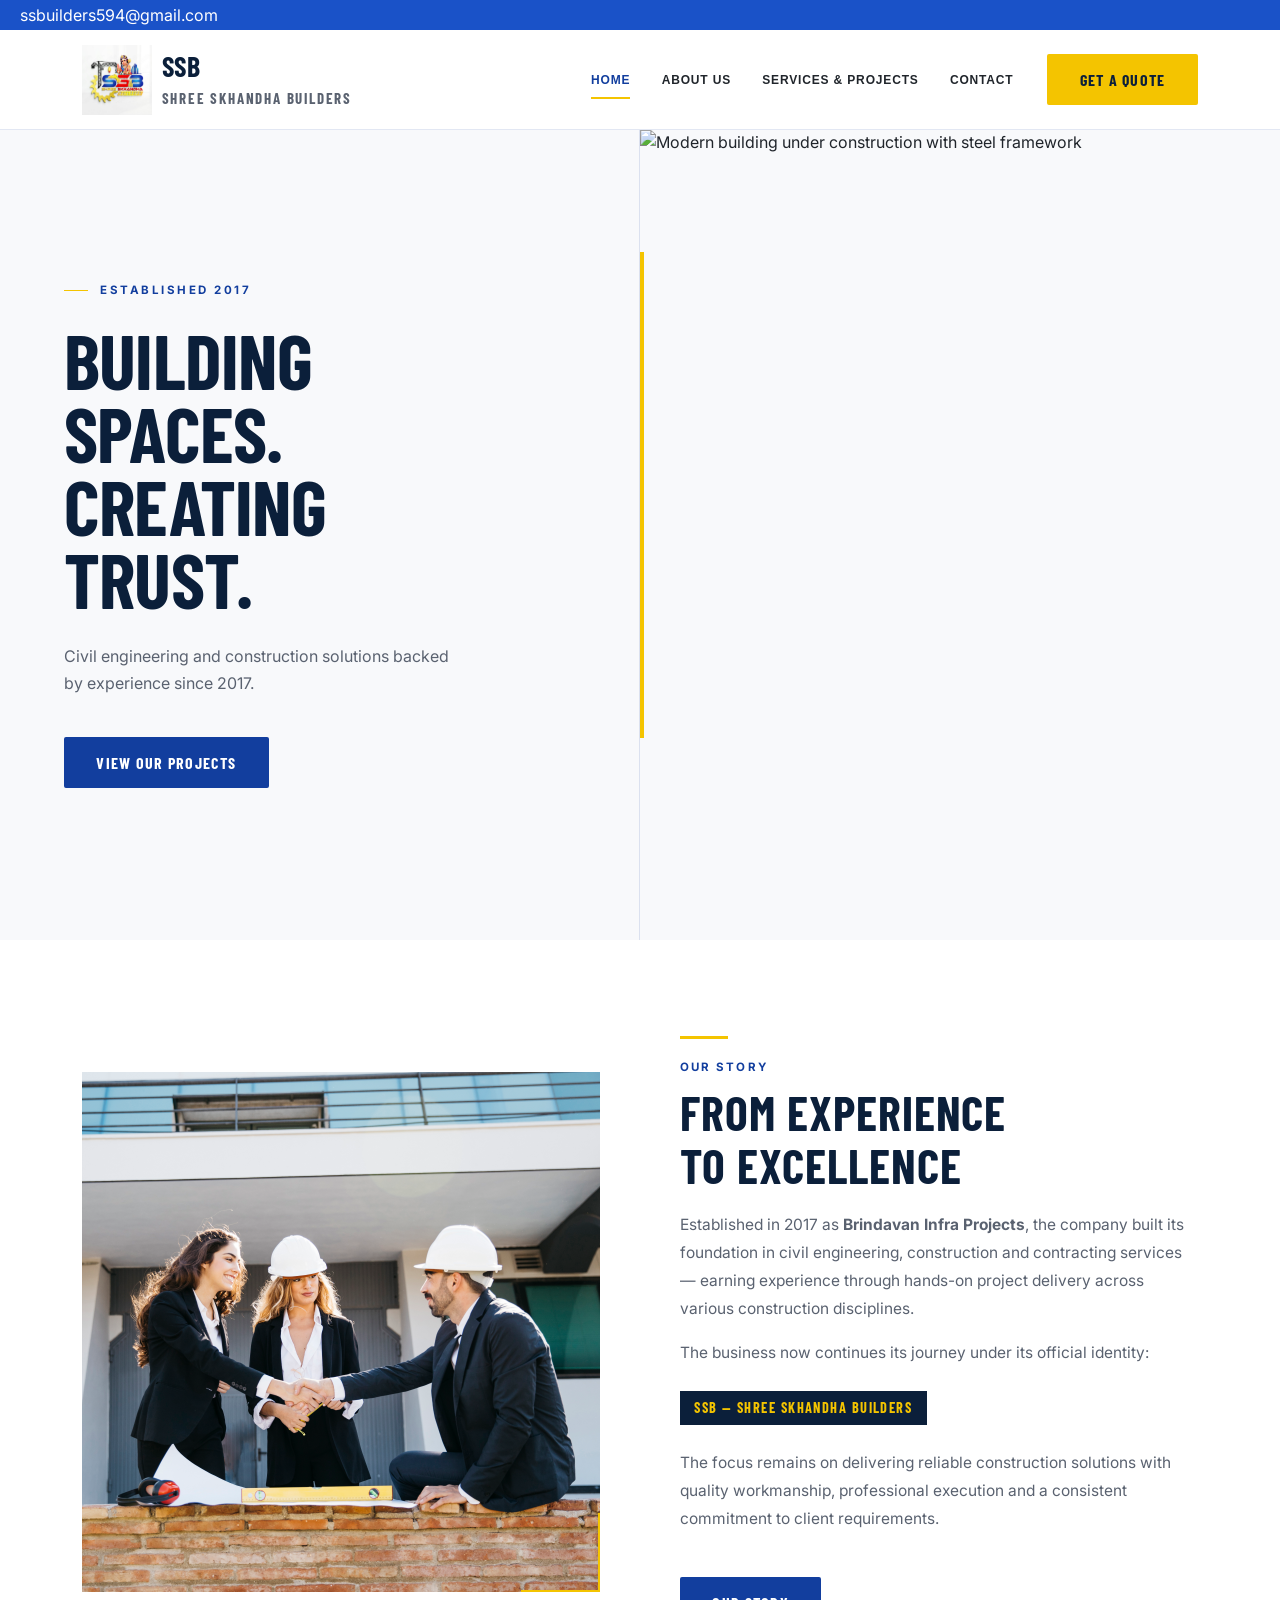
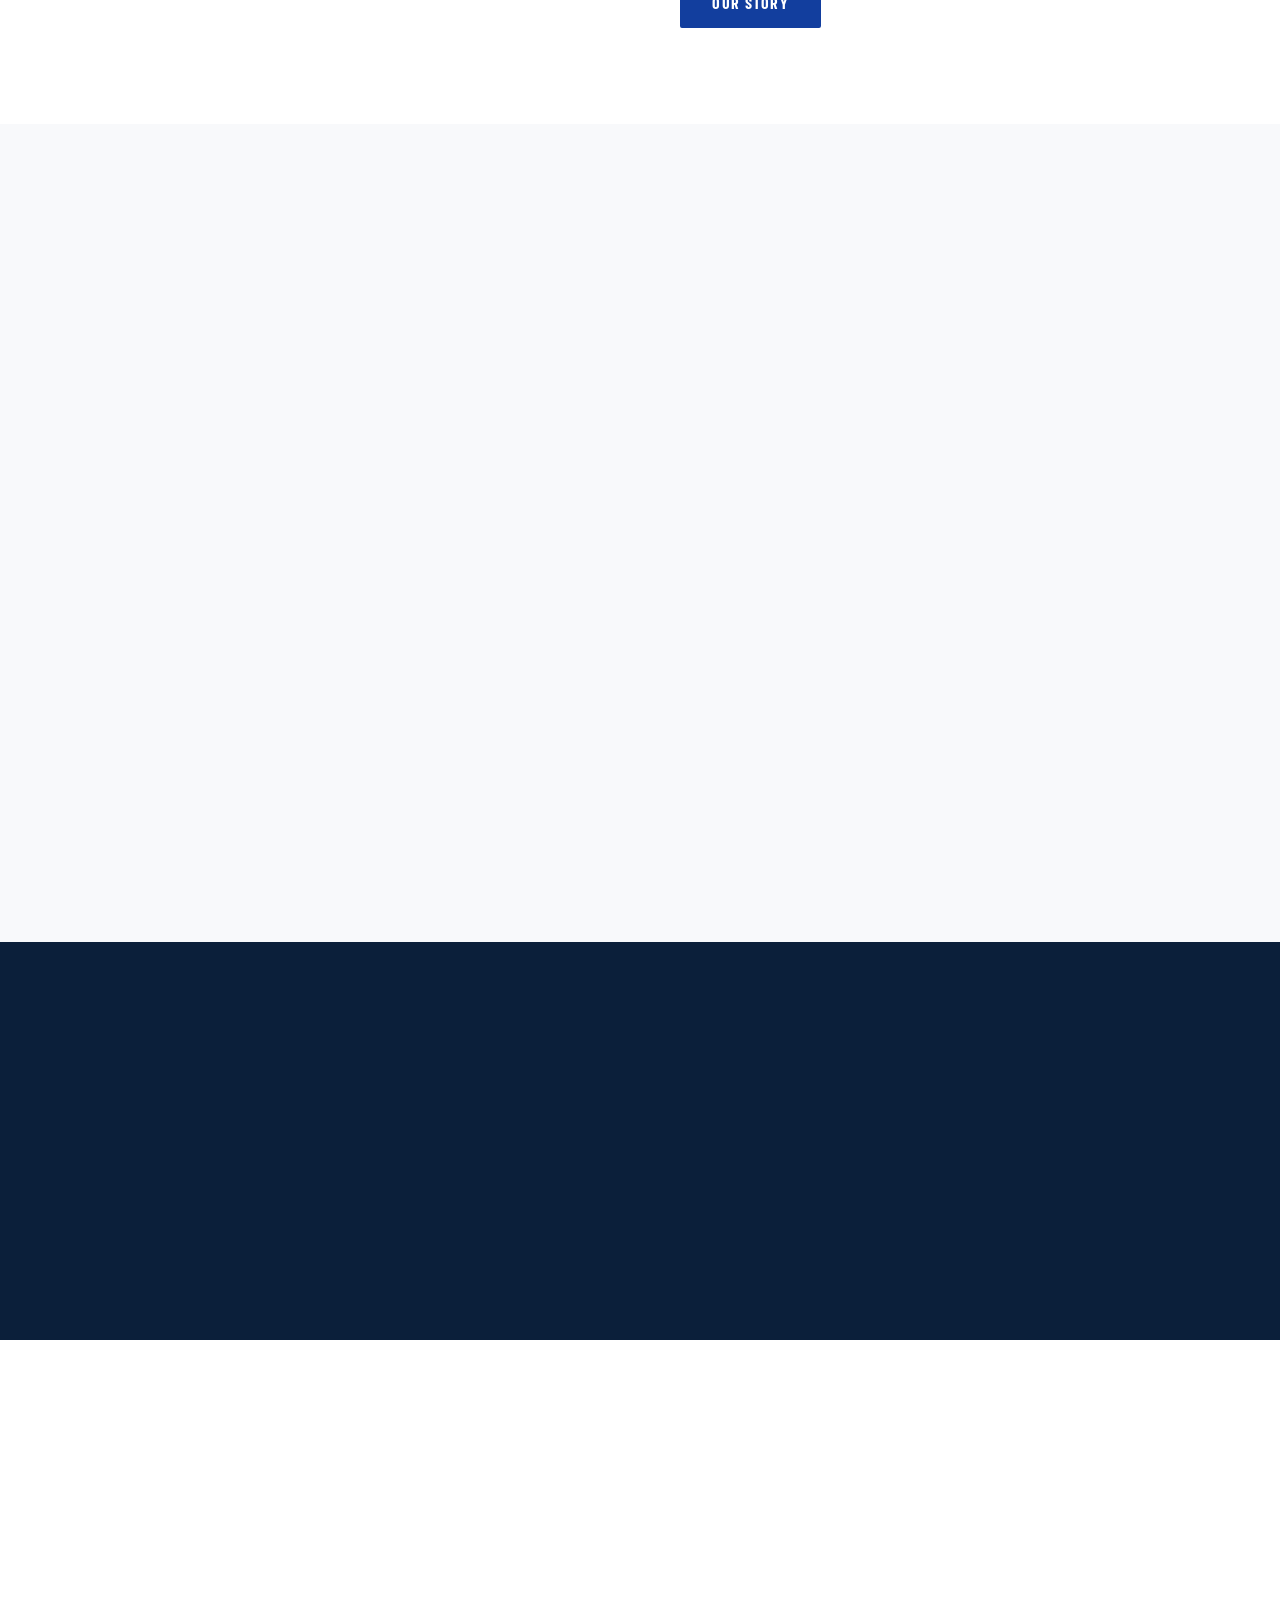
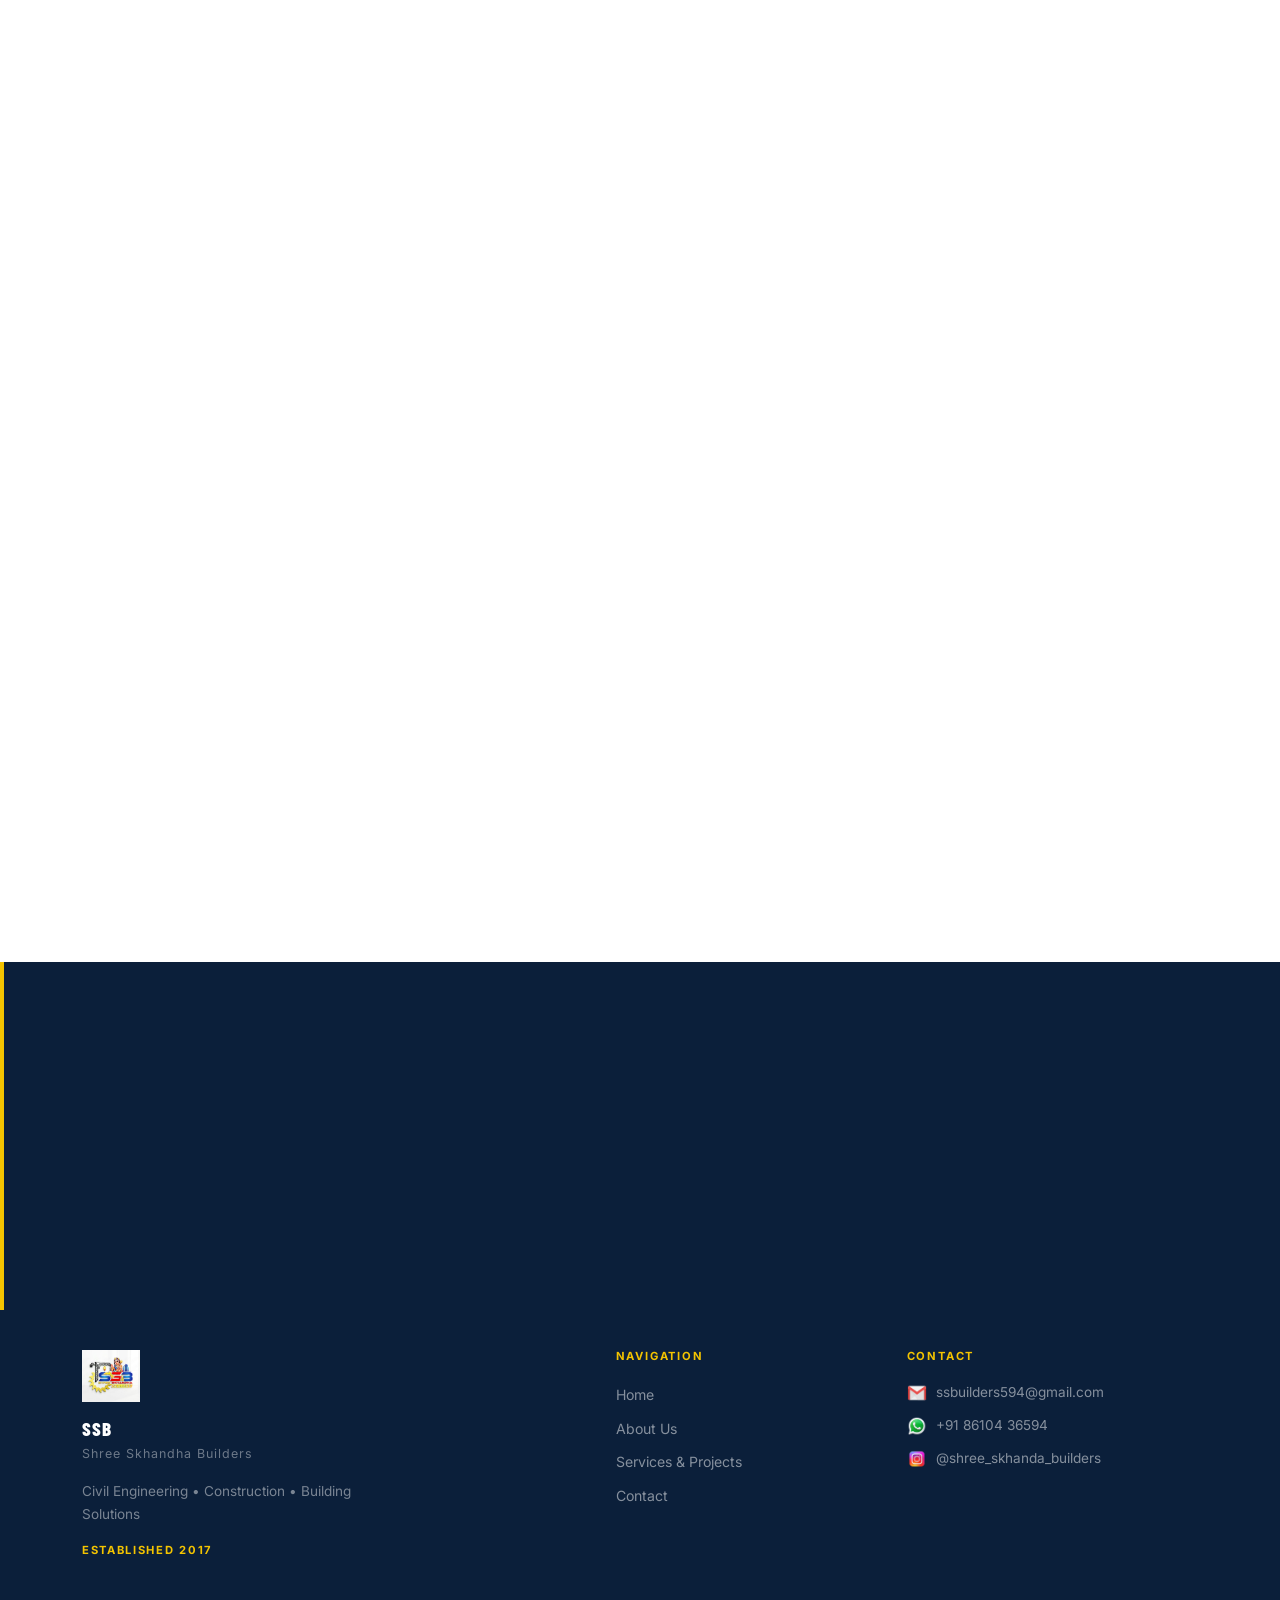
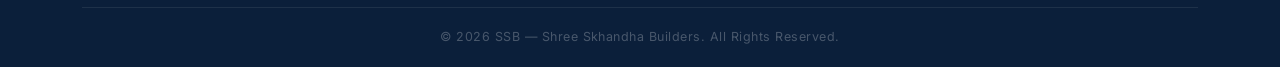
==== index.html @ b3e989b9 "folder structure changed" ====
<!DOCTYPE html>
<html lang="en">
<head>
  <meta charset="UTF-8" />
  <meta name="viewport" content="width=device-width, initial-scale=1.0" />
  <title>SSB — Shree Skhandha Builders | Civil Engineering & Construction</title>
  <meta name="description" content="SSB — Shree Skhandha Builders. Civil engineering and construction solutions backed by experience since 2017. Established as Brindavan Infra Projects." />
  <link rel="shortcut icon" href="./assets/IMAGES/logo.png" type="image/x-icon">
  <!-- Bootstrap 5 -->
  <link href="https://cdn.jsdelivr.net/npm/bootstrap@5.3.3/dist/css/bootstrap.min.css" rel="stylesheet" />
  <!-- Google Fonts -->
  <link rel="preconnect" href="https://fonts.googleapis.com" />
  <link rel="preconnect" href="https://fonts.gstatic.com" crossorigin />
  <link href="https://fonts.googleapis.com/css2?family=Barlow+Condensed:wght@400;600;700;800&family=Inter:wght@400;500;600;700&display=swap" rel="stylesheet" />
  <!-- Custom CSS -->
  <link rel="stylesheet" href="./assets/style.css" />

  <!-- font awasome -->
   <link rel="stylesheet" href="https://cdnjs.cloudflare.com/ajax/libs/font-awesome/7.3.1/css/all.css" integrity="sha512-x9WwyMYBnlXMNQ6kQ/Lyzu1NqIhLQKL5Oq6xByfXuRj7s9CskyCbLv/1IjqzJmXwFXWr0ov6jBV7Qbc0hh9nHg==" crossorigin="anonymous" referrerpolicy="no-referrer">
</head>
<body>

<!-- ═══════════════════════════════════════════
     NAVBAR
═══════════════════════════════════════════ -->
<header  id="header">
      <div class="header-email"><i class="fa-solid fa-envelope"></i> <a href="mailto:ssbuilders594@gmail.com">ssbuilders594@gmail.com</a></div>
      <div class="header-icons"><a href="tel:918610436594"><i class="fa-solid fa-phone"></i></a> <a href="https://www.instagram.com/shree_skhandha_builders/?hl=en"><i class="fa-brands fa-instagram insta"></i></a></div>
</header>

<nav class="ssb-navbar navbar navbar-expand-lg" aria-label="Main navigation">
  <div class="container">

    <a href="index.html" class="navbar-brand">
      <img src="./assets/IMAGES/logo.png" height="70px" width="70px" alt="SSB Shree Skhandha Builders logo" 
            />
      <div class="brand-name">
        <h3>SSB</h3>
        <span>Shree Skhandha Builders</span>
      </div>
    </a> 

    <button class="navbar-toggler" type="button" data-bs-toggle="collapse"
            data-bs-target="#ssbNav" aria-controls="ssbNav"
            aria-expanded="false" aria-label="Toggle navigation">
      <span class="navbar-toggler-icon"></span>
    </button>

    <div class="collapse navbar-collapse" id="ssbNav">
      <ul class="navbar-nav ms-auto align-items-lg-center gap-lg-1 py-3 py-lg-0">
        <li class="nav-item"><a href="./index.html"    class="nav-link active">Home</a></li>
        <li class="nav-item"><a href="./assets/PAGES/about.html"    class="nav-link">About Us</a></li>
        <li class="nav-item"><a href="./assets/PAGES/projects.html" class="nav-link">Services &amp; Projects</a></li>
        <li class="nav-item"><a href="./assets/PAGES/projects.html#enquiry" class="nav-link">Contact</a></li>
        <li class="nav-item ms-lg-3 mt-2 mt-lg-0">
          <a href="https://wa.me/918610436594?text=Hello%20SSB%2C%20I%20would%20like%20to%20get%20a%20quote."
             class="btn-ssb-gold" target="_blank" rel="noopener" aria-label="Get a quote on WhatsApp">
            Get a Quote
          </a>
        </li>
      </ul>
    </div>

  </div>
</nav>

<!-- ═══════════════════════════════════════════
     HERO
═══════════════════════════════════════════ -->
<section class="ssb-hero" aria-label="Hero">

  <div class="hero-left">
    <div class="hero-est" aria-label="Established 2017">Established 2017</div>
    <h1>Building<br />Spaces.<br />Creating<br />Trust.</h1>
    <p>Civil engineering and construction solutions backed by experience since 2017.</p>
    <div class="hero-buttons">
      <a href="./assets/PAGES/projects.html" class="btn-ssb-primary">View Our Projects</a>
    </div>
  </div>

  <div class="hero-right" role="img" aria-label="Construction site — completed building project">
    <img src="https://images.unsplash.com/photo-1503387762-592deb58ef4e?w=1400&q=85"
         alt="Modern building under construction with steel framework" />
  </div>

</section>

<!-- ═══════════════════════════════════════════
     COMPANY INTRO
═══════════════════════════════════════════ -->
<section class="ssb-intro" aria-labelledby="intro-heading">
  <div class="container">
    <div class="intro-grid">

      <div class="intro-img reveal">
        <img src="./assets/IMAGES/our-story.jpg"
             alt="Construction professionals reviewing building plans at a site" loading="lazy" />
      </div>

      <div class="reveal" style="transition-delay: 0.12s">
        <span class="gold-rule"></span>
        <span class="section-label">Our Story</span>
        <h2 class="section-heading" id="intro-heading">From Experience<br />to Excellence</h2>
        <p style="margin-top:1.25rem;color:#5A6270;line-height:1.8;font-size:0.97rem;">
          Established in 2017 as <strong>Brindavan Infra Projects</strong>, the company built its foundation
          in civil engineering, construction and contracting services — earning experience through
          hands-on project delivery across various construction disciplines.
        </p>
        <p style="color:#5A6270;line-height:1.8;font-size:0.97rem;">
          The business now continues its journey under its official identity:
        </p>
        <div class="intro-name-badge">SSB — Shree Skhandha Builders</div>
        <p style="color:#5A6270;line-height:1.8;font-size:0.97rem;">
          The focus remains on delivering reliable construction solutions with quality workmanship,
          professional execution and a consistent commitment to client requirements.
        </p>
        <a href="./assets/PAGES/about.html" class="btn-ssb-primary" style="margin-top:1.75rem;">Our Story</a>
      </div>

    </div>
  </div>
</section>

<!-- ═══════════════════════════════════════════
     SERVICES
═══════════════════════════════════════════ -->
<section class="ssb-services" aria-labelledby="services-heading">
  <div class="container">
    <div class="row mb-5 reveal">
      <div class="col-lg-6">
        <span class="gold-rule"></span>
        <span class="section-label">What We Do</span>
        <h2 class="section-heading" id="services-heading">Our Services</h2>
      </div>
      <div class="col-lg-6 d-flex align-items-end">
        <p style="color:#5A6270;font-size:0.93rem;line-height:1.75;margin-bottom:0;">
          SSB delivers construction services across civil, residential and building sectors —
          with professional execution at every stage.
        </p>
      </div>
    </div>

    <div class="services-grid reveal" style="transition-delay:0.1s">

      <div class="service-item">
        <span class="service-num" aria-hidden="true">01</span>
        <span class="service-icon" aria-hidden="true">⚙️</span>
        <h3>Civil Engineering</h3>
        <p>Structural and civil engineering work executed with precision, from foundations to full-scale civil infrastructure.</p>
      </div>

      <div class="service-item">
        <span class="service-num" aria-hidden="true">02</span>
        <span class="service-icon" aria-hidden="true">🏠</span>
        <h3>Residential Construction</h3>
        <p>Building quality homes with careful attention to design requirements, materials and construction standards.</p>
      </div>

      <div class="service-item">
        <span class="service-num" aria-hidden="true">03</span>
        <span class="service-icon" aria-hidden="true">🏗️</span>
        <h3>Building Construction</h3>
        <p>End-to-end construction of commercial and multi-purpose buildings, managed professionally from planning to completion.</p>
      </div>

      <div class="service-item">
        <span class="service-num" aria-hidden="true">04</span>
        <span class="service-icon" aria-hidden="true">📐</span>
        <h3>Construction &amp; Contracting</h3>
        <p>Contracting services for projects of varying scope — bringing professional site management and quality workmanship.</p>
      </div>

    </div>

    <div class="text-center mt-5 reveal" style="transition-delay:0.2s">
      <a href="./assets/PAGES/projects.html" class="btn-ssb-primary">Explore All Services</a>
    </div>
  </div>
</section>

<!-- ═══════════════════════════════════════════
     WHY SSB
═══════════════════════════════════════════ -->
<section class="ssb-why" aria-labelledby="why-heading">
  <div class="container">
    <div class="row  reveal">
      <div class="col">
        <h2 class="section-heading" id="why-heading" style="color:#fff;">Why Choose SSB</h2>
      </div>
    </div>
    <div class="why-grid reveal" style="transition-delay:0.1s">

      <div class="why-item">
        <h3>Experience</h3>
        <div class="why-icon" aria-hidden="true"></div>
        <p>Established in 2017 with practical experience accumulated through civil engineering and construction projects.</p>
      </div>

      <div class="why-item">
        <h3>Quality</h3>
        <div class="why-icon" aria-hidden="true"></div>
        <p>A consistent focus on quality workmanship and construction standards across every project undertaken.</p>
      </div>

      <div class="why-item">
        <h3>Reliability</h3>
        <div class="why-icon" aria-hidden="true"></div>
        <p>Professional approach to project execution — organised, accountable and committed to delivery.</p>
      </div>

      <div class="why-item">
        <h3>Commitment</h3>
        <div class="why-icon" aria-hidden="true"></div>
        <p>Understanding client requirements and working to meet them — at every stage of the project.</p>
      </div>

    </div>
  </div>
</section>

<!-- ═══════════════════════════════════════════
     FEATURED PROJECTS
═══════════════════════════════════════════ -->
<section class="ssb-projects-home" aria-labelledby="projects-heading">
  <div class="container">
    <div class="d-flex justify-content-between align-items-end mb-5 reveal">
      <div>
        <span class="gold-rule"></span>
        <span class="section-label">Selected Work</span>
        <h2 class="section-heading" id="projects-heading">Our Work</h2>
      </div>
      <a href="./assets/PAGES/projects.html" class="btn-ssb-outline d-none d-md-inline-block">View All Projects</a>
    </div>

    <div class="projects-asymm reveal" style="transition-delay:0.1s">
      <!-- Large image -->
      <div class="proj-img tall">
        <img src="https://images.unsplash.com/photo-1504307651254-35680f356dfd?w=900&q=80"
             alt="Completed residential construction project" loading="lazy" />
        <span class="proj-label">Residential Construction</span>
      </div>
      <!-- Two smaller -->
      <div class="proj-img">
        <img src="./assets/IMAGES/construction/construction1.png"
             alt="Civil engineering work at construction site" loading="lazy" />
        <span class="proj-label">Civil Engineering</span>
      </div>
      <div class="proj-img">
        <img src="https://images.unsplash.com/photo-1531834685032-c34bf0d84c77?w=700&q=80"
             alt="Building construction with scaffolding" loading="lazy" />
        <span class="proj-label">Building Construction</span>
      </div>
    </div>

    <!-- Second row -->
    <div class="projects-asymm mt-2 reveal" style="transition-delay:0.2s;grid-template-columns:1fr 2fr;">
      <div class="proj-img">
        <img src="./assets/IMAGES/construction/construction2.png"
             alt="Construction contracting work in progress" loading="lazy" />
        <span class="proj-label">Construction Work</span>
      </div>
      <div class="proj-img">
        <img src="./assets/IMAGES/construction/output/cop2.png"
             alt="Completed building project exterior" loading="lazy" />
        <span class="proj-label">Completed Project</span>
      </div>
    </div>

    <div class="text-center mt-4 d-md-none reveal">
      <a href="./assets/PAGES/projects.html" class="btn-ssb-outline">View All Projects</a>
    </div>
  </div>
</section>

<!-- ═══════════════════════════════════════════
     CTA
═══════════════════════════════════════════ -->
<section class="ssb-cta" aria-labelledby="cta-heading">
  <div class="container reveal">
    <div class="row">
      <div class="col-lg-8">
        <h2 id="cta-heading">Ready to Build Your<br />Next Project?</h2>
        <p>Let's discuss your construction requirements.</p>
        <a href="https://wa.me/918610436594?text=Hello%20SSB%2C%20I%20would%20like%20to%20start%20a%20conversation%20about%20my%20project."
           class="btn-ssb-gold" target="_blank" rel="noopener">
          Start a Conversation
        </a>
      </div>
    </div>
  </div>
</section>

<!-- ═══════════════════════════════════════════
     FOOTER
═══════════════════════════════════════════ -->
<footer class="ssb-footer" role="contentinfo">
  <div class="container">
    <div class="footer-grid">

      <div class="footer-brand">
        <img src="assets/IMAGES/logo.png" alt="SSB logo" class="footer-logo"
             onerror="this.style.display='none'" />
        <div class="footer-title">SSB</div>
        <div class="footer-sub">Shree Skhandha Builders</div>
        <p>Civil Engineering &bull; Construction &bull; Building Solutions</p>
        <span class="footer-est">Established 2017</span>
      </div>

      <div class="footer-col">
        <h5>Navigation</h5>
        <ul>
          <li><a href="./index.html">Home</a></li>
          <li><a href="./assets/PAGES/about.html">About Us</a></li>
          <li><a href="./assets/PAGES/projects.html">Services &amp; Projects</a></li>
          <li><a href="./assets/PAGES/projects.html#enquiry">Contact</a></li>
        </ul>
      </div>

      <div class="footer-col">
        <h5>Contact</h5>
        <div class="footer-contact-item">
          <span class="fc-icon"><img src="./assets/IMAGES/mail.png" height="20px" alt=""></span>
          <a href="mailto:ssbuilders594@gmail.com">ssbuilders594@gmail.com</a>
        </div>
        <div class="footer-contact-item">
          <span class="fc-icon"><img src="./assets/IMAGES/whatsapp.png" height="20px" alt=""></span>
          <a href="https://wa.me/918610436594" target="_blank" rel="noopener">+91 86104 36594</a>
        </div>
        <div class="footer-contact-item">
          <span class="fc-icon"><img src="./assets/IMAGES/insta-icon.png" height="20px" alt=""></span>
          <a href="https://www.instagram.com/shree_skhanda_builders" target="_blank" rel="noopener">@shree_skhanda_builders</a>
        </div>
      </div>

    </div>
  </div>
  <div class="footer-bottom">
    <div class="container">
      &copy; 2026 SSB — Shree Skhandha Builders. All Rights Reserved.
    </div>
  </div>
</footer>

<!-- Bootstrap JS -->
<script src="https://cdn.jsdelivr.net/npm/bootstrap@5.3.3/dist/js/bootstrap.bundle.min.js"></script>
<script src="./assets/script.js"></script>
</body>
</html>
---- assets/style.css ----
/* ====================================================
   SSB — SHREE SKHANDHA BUILDERS
   style.css
   Palette:
     --navy   : #0B1F3A
     --blue   : #123E9E
     --gold   : #F4C400
     --red    : #E21B23
     --warm   : #F8F9FB
     --text   : #20252B
==================================================== */

/* ── RESET ── */
*, *::before, *::after { box-sizing: border-box; margin: 0; padding: 0; }

:root {
  --navy:       #0B1F3A;
  --navy-light: #142845;
  --blue:       #123E9E;
  --blue-light: #1A52C8;
  --gold:       #F4C400;
  --gold-dark:  #C9A200;
  --red:        #E21B23;
  --warm:       #F8F9FB;
  --white:      #FFFFFF;
  --text:       #20252B;
  --text-muted: #5A6270;
  --border:     rgba(18,62,158,0.12);
  --trans:      0.3s ease;
}

html { scroll-behavior: smooth; font-size: 16px; }

body {
  font-family: 'Inter', sans-serif;
  color: var(--text);
  background: var(--white);
  -webkit-font-smoothing: antialiased;
  overflow-x: hidden;
}

img { display: block; max-width: 100%; }
a   { text-decoration: none; color: inherit; }

/* ── TYPE ── */
h1, h2, h3, h4, h5 {
  font-family: 'Barlow Condensed', sans-serif;
  font-weight: 700;
  line-height: 1.1;
  color: var(--navy);
}

#header{
  height: 30px;
  background-color: var(--blue-light);
  color: white;
  display: flex;
  padding: 5px 20px;
  align-items: center;
  justify-content: space-between;
}
.insta{
  font-size: large;
}

.header-icons{
  width: 50px;
  display: flex;
  justify-content: space-between;
  align-items: center;
}


.display-heading {
  font-size: clamp(2.6rem, 6vw, 5rem);
  text-transform: uppercase;
  letter-spacing: 0.01em;
  line-height: 1.0;
}

.section-heading {
  font-size: clamp(1.9rem, 4vw, 3rem);
  text-transform: uppercase;
  letter-spacing: 0.02em;
}

.gold-rule {
  display: block;
  width: 48px;
  height: 3px;
  background: var(--gold);
  margin-bottom: 1.25rem;
}

.section-label {
  font-family: 'Inter', sans-serif;
  font-size: 0.72rem;
  font-weight: 700;
  letter-spacing: 0.18em;
  color: var(--blue);
  text-transform: uppercase;
  display: block;
  margin-bottom: 0.6rem;
}

/* ── BUTTONS ── */
.btn-ssb-primary {
  background: var(--blue);
  color: var(--white);
  border: 2px solid var(--blue);
  padding: 0.72rem 1.9rem;
  font-family: 'Barlow Condensed', sans-serif;
  font-weight: 700;
  font-size: 1rem;
  letter-spacing: 0.08em;
  text-transform: uppercase;
  border-radius: 2px;
  transition: background var(--trans), color var(--trans);
  display: inline-block;
  cursor: pointer;
}
.btn-ssb-primary:hover { background: var(--blue-light); border-color: var(--blue-light); color: var(--white); }

.btn-ssb-outline {
  background: transparent;
  color: var(--navy);
  border: 2px solid var(--navy);
  padding: 0.72rem 1.9rem;
  font-family: 'Barlow Condensed', sans-serif;
  font-weight: 700;
  font-size: 1rem;
  letter-spacing: 0.08em;
  text-transform: uppercase;
  border-radius: 2px;
  transition: background var(--trans), color var(--trans);
  display: inline-block;
  cursor: pointer;
}
.btn-ssb-outline:hover { background: var(--navy); color: var(--white); }

.btn-ssb-gold {
  background: var(--gold);
  color: var(--navy);
  border: 2px solid var(--gold);
  padding: 0.72rem 1.9rem;
  font-family: 'Barlow Condensed', sans-serif;
  font-weight: 700;
  font-size: 1rem;
  letter-spacing: 0.08em;
  text-transform: uppercase;
  border-radius: 2px;
  transition: background var(--trans);
  display: inline-block;
  cursor: pointer;
}
.btn-ssb-gold:hover { background: var(--gold-dark); border-color: var(--gold-dark); color: var(--navy); }

.btn-ssb-light {
  background: transparent;
  color: var(--white);
  border: 2px solid rgba(255,255,255,0.6);
  padding: 0.72rem 1.9rem;
  font-family: 'Barlow Condensed', sans-serif;
  font-weight: 700;
  font-size: 1rem;
  letter-spacing: 0.08em;
  text-transform: uppercase;
  border-radius: 2px;
  transition: background var(--trans), color var(--trans), border-color var(--trans);
  display: inline-block;
  cursor: pointer;
}
.btn-ssb-light:hover { background: var(--white); color: var(--navy); border-color: var(--white); }

/* ── NAVBAR ── */
.ssb-navbar {
  background: var(--white);
  border-bottom: 1px solid var(--border);
  padding: 0;
  position: sticky;
  top: 0;
  z-index: 1000;
  transition: box-shadow var(--trans);
  height: 100px;
}
.ssb-navbar.scrolled { box-shadow: 0 2px 20px rgba(11,31,58,0.1); }

.ssb-navbar .navbar-brand {
  display: flex;
  align-items: center;
  gap: 0.6rem;
  padding: 0.6rem 0;
}
.ssb-navbar .brand-logo {
  height: 48px;
  width: auto;
  object-fit: contain;
}
.ssb-navbar .brand-name {
  font-family: 'Barlow Condensed', sans-serif;
  font-size: 1.05rem;
  font-weight: 800;
  color: var(--navy);
  text-transform: uppercase;
  letter-spacing: 0.04em;
  line-height: 1.15;
}
.ssb-navbar .brand-name span {
  display: block;
  font-size: 15px;
  font-weight: 700;
  letter-spacing: 0.12em;
  color: var(--text-muted);
}

.ssb-navbar .nav-link {
  font-family: Verdana, Geneva, Tahoma, sans-serif;
  font-weight: 600;
  font-size: 0.75rem;
  letter-spacing: 0.07em;
  text-transform: uppercase;
  color: var(--text) !important;
  padding: 0.5rem 0.85rem !important;
  transition: color var(--trans);
  position: relative;
}
.ssb-navbar .nav-link::after {
  content: '';
  position: absolute;
  bottom: -2px;
  left: 0.85rem;
  right: 0.85rem;
  height: 2px;
  background: var(--gold);
  transform: scaleX(0);
  transition: transform var(--trans);
  transform-origin: left;
}
.ssb-navbar .nav-link:hover { color: var(--blue) !important; }
.ssb-navbar .nav-link:hover::after,
.ssb-navbar .nav-link.active::after { transform: scaleX(1); }
.ssb-navbar .nav-link.active { color: var(--blue) !important; }

.ssb-navbar .navbar-toggler {
  border: 1.5px solid var(--navy);
  border-radius: 2px;
  padding: 0.35rem 0.55rem;
}
.ssb-navbar .navbar-toggler-icon {
  background-image: url("data:image/svg+xml,%3csvg xmlns='http://www.w3.org/2000/svg' viewBox='0 0 30 30'%3e%3cpath stroke='%230B1F3A' stroke-linecap='round' stroke-miterlimit='10' stroke-width='2' d='M4 7h22M4 15h22M4 23h22'/%3e%3c/svg%3e");
}

/* ── HERO ── */
.ssb-hero {
  min-height: 90vh;
  display: grid;
  grid-template-columns: 1fr 1fr;
  background: var(--warm);
  overflow: hidden;
}

.hero-left {
  display: flex;
  flex-direction: column;
  justify-content: center;
  padding: 5rem 4rem 5rem 5vw;
  position: relative;
}

/* Architectural grid lines behind text */
.hero-left::before {
  content: '';
  position: absolute;
  top: 0; right: 0;
  width: 1px;
  height: 100%;
  background: var(--border);
}

.hero-est {
  font-family: 'Inter', sans-serif;
  font-size: 0.72rem;
  font-weight: 700;
  letter-spacing: 0.22em;
  color: var(--blue);
  text-transform: uppercase;
  margin-bottom: 1.5rem;
  display: flex;
  align-items: center;
  gap: 0.75rem;
}
.hero-est::before {
  content: '';
  display: block;
  width: 24px;
  height: 1px;
  background: var(--gold);
}

.hero-left h1 {
  font-size: clamp(3rem, 6vw, 5.5rem);
  text-transform: uppercase;
  letter-spacing: -0.01em;
  line-height: 0.95;
  margin-bottom: 1.75rem;
  color: var(--navy);
}

.hero-left p {
  font-size: 1rem;
  color: var(--text-muted);
  max-width: 400px;
  line-height: 1.7;
  margin-bottom: 2.5rem;
}

.hero-buttons { display: flex; gap: 0.85rem; flex-wrap: wrap; }

.hero-right {
  position: relative;
  overflow: hidden;
}
.hero-right img {
  width: 100%;
  height: 100%;
  object-fit: cover;
  transition: transform 8s ease;
}
.hero-right:hover img { transform: scale(1.04); }

/* Gold accent bar on hero image */
.hero-right::before {
  content: '';
  position: absolute;
  left: 0;
  top: 15%;
  width: 4px;
  height: 60%;
  background: var(--gold);
  z-index: 2;
}

/* ── INTRO SECTION ── */
.ssb-intro {
  padding: 6rem 0;
  background: var(--white);
}

.intro-grid {
  display: grid;
  grid-template-columns: 1fr 1fr;
  gap: 5rem;
  align-items: center;
}

.intro-img {
  position: relative;
  height: 520px;
  overflow: hidden;
}
.intro-img img {
  width: 100%;
  height: 100%;
  object-fit: cover;
}
/* Gold corner accent */
.intro-img::after {
  content: '';
  position: absolute;
  bottom: -1px;
  right: -1px;
  width: 80px;
  height: 80px;
  border-right: 3px solid var(--gold);
  border-bottom: 3px solid var(--gold);
}

.intro-text h2 { margin-bottom: 1.25rem; }
.intro-text p  {
  color: var(--text-muted);
  line-height: 1.8;
  margin-bottom: 1rem;
  font-size: 0.97rem;
}
.intro-name-badge {
  display: inline-block;
  background: var(--navy);
  color: var(--gold);
  font-family: 'Barlow Condensed', sans-serif;
  font-weight: 700;
  font-size: 0.9rem;
  letter-spacing: 0.1em;
  text-transform: uppercase;
  padding: 0.4rem 0.9rem;
  margin: 0.5rem 0 1.5rem;
}

/* ── SERVICES ── */
.ssb-services {
  padding: 6rem 0;
  background: var(--warm);
}

.services-grid {
  display: grid;
  grid-template-columns: repeat(4, 1fr);
  gap: 0;
  border: 1px solid var(--border);
}

.service-item {
  padding: 2.5rem 2rem;
  border-right: 1px solid var(--border);
  position: relative;
  transition: background var(--trans);
  overflow: hidden;
}
.service-item:last-child { border-right: none; }
.service-item::before {
  content: '';
  position: absolute;
  top: 0; left: 0;
  width: 100%;
  height: 3px;
  background: var(--gold);
  transform: scaleX(0);
  transform-origin: left;
  transition: transform var(--trans);
}
.service-item:hover { background: var(--white); }
.service-item:hover::before { transform: scaleX(1); }

.service-num {
  font-family: 'Barlow Condensed', sans-serif;
  font-size: 3rem;
  font-weight: 800;
  color: var(--blue-light);
  line-height: 1;
  margin-bottom: 1.25rem;
  display: block;
}

.service-icon {
  font-size: 1.6rem;
  margin-bottom: 1rem;
  color: var(--blue);
  display: block;
}

.service-item h3 {
  font-size: 1.1rem;
  text-transform: uppercase;
  letter-spacing: 0.05em;
  color: var(--navy);
  margin-bottom: 0.75rem;
}

.service-item p {
  font-size: 0.88rem;
  color: var(--text-muted);
  line-height: 1.65;
}

/* ── WHY SSB ── */
.ssb-why {
  padding: 2rem 0;
  background: var(--navy);
}

.why-grid {
  display: grid;
  grid-template-columns: repeat(4, 1fr);
  gap: 0;
}

.why-item {
  padding: 2.5rem 2rem;
  border-right: 1px solid rgba(255,255,255,0.08);
}
.why-item:last-child { border-right: none; }

.why-item .why-icon {
  width: 40px;
  height: 2px;
  background: var(--gold);
  margin-bottom: 1.5rem;
}

.why-item h3 {
  font-family: 'Barlow Condensed', sans-serif;
  font-size: 1.15rem;
  text-transform: uppercase;
  letter-spacing: 0.07em;
  color: var(--white);
  margin-bottom: 0.75rem;
}

.why-item p {
  font-size: 0.88rem;
  color: rgba(255,255,255,0.55);
  line-height: 1.7;
}

/* ── PROJECTS HOME ── */
.ssb-projects-home {
  padding: 6rem 0;
  background: var(--white);
}

.projects-asymm {
  display: grid;
  grid-template-columns: 2fr 1fr;
  /* grid-template-rows: 320px 320px; */
  gap: 8px;
}

.proj-img {
  overflow: hidden;
  position: relative;
  background: var(--navy);
}
.proj-img.tall { grid-row: span 2; }
.proj-img img {
  width: 100%;
  height: 100%;
  object-fit: cover;
  transition: transform 0.6s ease;
}
.proj-img:hover img { transform: scale(1.05); }

.proj-img .proj-label {
  position: absolute;
  bottom: 0; left: 0;
  background: rgba(11,31,58,0.85);
  color: rgba(255,255,255,0.85);
  font-family: 'Barlow Condensed', sans-serif;
  font-size: 0.8rem;
  font-weight: 600;
  letter-spacing: 0.12em;
  text-transform: uppercase;
  padding: 0.5rem 0.85rem;
  backdrop-filter: blur(4px);
}

/* ── CTA STRIP ── */
.ssb-cta {
  background: var(--navy);
  padding: 3.5rem 0;
  position: relative;
  overflow: hidden;
}
.ssb-cta::before {
  content: '';
  position: absolute;
  top: 0; left: 0;
  width: 4px;
  height: 100%;
  background: var(--gold);
}

.ssb-cta h2 {
  color: var(--white);
  font-size: clamp(1.9rem, 4vw, 3.2rem);
  text-transform: uppercase;
  letter-spacing: 0.02em;
  margin-bottom: 1rem;
}
.ssb-cta p {
  color: rgba(255,255,255,0.6);
  font-size: 1rem;
  margin-bottom: 2rem;
}

/* ── ABOUT HERO ── */
.about-hero {
  position: relative;
  min-height: 55vh;
  display: flex;
  align-items: flex-end;
  overflow: hidden;
}
.about-hero-bg {
  position: absolute;
  inset: 0;
  background-size: cover;
  background-position: center;
}
.about-hero-overlay {
  position: absolute;
  inset: 0;
  background: linear-gradient(to top, rgba(11,31,58,0.95) 0%, rgba(11,31,58,0.5) 60%, rgba(11,31,58,0.2) 100%);
}
.about-hero-content {
  position: relative;
  z-index: 2;
  padding: 4rem 0;
}
.about-hero-content h1 {
  color: var(--white);
  font-size: clamp(2.5rem, 6vw, 5rem);
  text-transform: uppercase;
  letter-spacing: 0.01em;
  margin-bottom: 1rem;
}
.about-hero-content p {
  color: rgba(255,255,255,0.7);
  font-size: 1.05rem;
  max-width: 500px;
  line-height: 1.7;
}

/* ── TIMELINE ── */
.ssb-timeline {
  padding: 6rem 0;
  background: var(--white);
}

.timeline-track {
  position: relative;
  max-width: 700px;
  margin: 0 auto;
}
.timeline-track::before {
  content: '';
  position: absolute;
  left: 28px;
  top: 0;
  bottom: 0;
  width: 1px;
  background: var(--blue);
}

.timeline-item {
  display: flex;
  gap: 2.5rem;
  margin-bottom: 3.5rem;
  position: relative;
}
.timeline-item:last-child { margin-bottom: 0; }

.timeline-dot {
  flex-shrink: 0;
  width: 56px;
  height: 56px;
  background: var(--navy);
  display: flex;
  align-items: center;
  justify-content: center;
  font-family: 'Barlow Condensed', sans-serif;
  font-size: 0.7rem;
  font-weight: 800;
  letter-spacing: 0.05em;
  color: var(--gold);
  text-transform: uppercase;
  position: relative;
  z-index: 1;
}
.timeline-dot.current { background: var(--blue); }

.timeline-body h3 {
  font-size: 1.4rem;
  text-transform: uppercase;
  letter-spacing: 0.05em;
  color: var(--navy);
  margin-bottom: 0.35rem;
}
.timeline-body .tl-name {
  font-family: 'Barlow Condensed', sans-serif;
  font-size: 1rem;
  font-weight: 700;
  color: var(--gold-dark);
  letter-spacing: 0.07em;
  text-transform: uppercase;
  display: block;
  margin-bottom: 0.6rem;
}
.timeline-body p {
  font-size: 0.92rem;
  color: var(--text-muted);
  line-height: 1.7;
  max-width: 460px;
}

/* ── APPROACH SECTION ── */
.ssb-approach {
  padding: 6rem 0;
  background: var(--warm);
}

.approach-grid {
  display: grid;
  grid-template-columns: 1fr 1fr;
  gap: 3px;
}

.approach-item {
  background: var(--white);
  padding: 3rem;
  position: relative;
  border-left: 3px solid transparent;
  transition: border-color var(--trans);
}
.approach-item:hover { border-left-color: var(--gold); }

.approach-num {
  font-family: 'Barlow Condensed', sans-serif;
  font-size: 4rem;
  font-weight: 800;
  color: rgba(18,62,158,0.06);
  position: absolute;
  top: 1.5rem;
  right: 2rem;
  line-height: 1;
}

.approach-item h3 {
  font-size: 1.2rem;
  text-transform: uppercase;
  letter-spacing: 0.06em;
  color: var(--navy);
  margin-bottom: 1rem;
}
.approach-item p {
  font-size: 0.92rem;
  color: var(--text-muted);
  line-height: 1.75;
  max-width: 380px;
}

/* ── VISUAL STATEMENT ── */
.ssb-statement {
  position: relative;
  min-height: 480px;
  display: flex;
  align-items: center;
  overflow: hidden;
}
.statement-bg {
  position: absolute;
  inset: 0;
  background-size: cover;
  background-position: center;
}
.statement-overlay {
  position: absolute;
  inset: 0;
  background: rgba(11,31,58,0.82);
}
.statement-content {
  position: relative;
  z-index: 2;
}
.statement-content h2 {
  font-size: clamp(2.2rem, 6vw, 5rem);
  color: var(--white);
  text-transform: uppercase;
  letter-spacing: 0.01em;
  line-height: 1.0;
  max-width: 700px;
}
.statement-content h2 span { color: var(--gold); }

/* ── SERVICES PAGE HERO ── */
.page-hero {
  position: relative;
  min-height: 50vh;
  display: flex;
  align-items: flex-end;
  overflow: hidden;
}
.page-hero-bg {
  position: absolute;
  inset: 0;
  background-size: cover;
  background-position: center;
}
.page-hero-overlay {
  position: absolute;
  inset: 0;
  background: linear-gradient(to top, rgba(11,31,58,0.95) 0%, rgba(11,31,58,0.45) 70%);
}
.page-hero-content {
  position: relative;
  z-index: 2;
  padding: 4rem 0;
}
.page-hero-content h1 {
  color: var(--white);
  font-size: clamp(2.5rem, 5vw, 4.5rem);
  text-transform: uppercase;
  margin-bottom: 0.75rem;
}
.page-hero-content p {
  color: rgba(255,255,255,0.65);
  font-size: 1rem;
  max-width: 480px;
  line-height: 1.7;
}

/* ── SERVICES DETAIL ── */
.ssb-services-detail {
  padding: 6rem 0;
  background: var(--white);
}

.service-row {
  display: grid;
  grid-template-columns: 1fr 1fr;
  gap: 0;
  margin-bottom: 3px;
  background: var(--warm);
}
.service-row.reverse { direction: rtl; }
.service-row.reverse > * { direction: ltr; }

.service-row-img {
  height: 380px;
  overflow: hidden;
}
.service-row-img img {
  width: 100%;
  height: 100%;
  object-fit: cover;
  transition: transform 0.6s ease;
}
.service-row:hover .service-row-img img { transform: scale(1.04); }

.service-row-body {
  padding: 3.5rem;
  display: flex;
  flex-direction: column;
  justify-content: center;
}

.service-row-body h3 {
  font-size: 1.7rem;
  text-transform: uppercase;
  letter-spacing: 0.04em;
  color: var(--navy);
  margin-bottom: 1rem;
}
.service-row-body p {
  font-size: 0.93rem;
  color: var(--text-muted);
  line-height: 1.8;
  max-width: 440px;
}

/* ── PROJECT GALLERY ── */
.ssb-gallery {
  padding: 6rem 0;
  background: var(--warm);
}

.gallery-grid {
  display: grid;
  grid-template-columns: repeat(3, 1fr);
  gap: 6px;
}

.gallery-item {
  position: relative;
  height: 280px;
  overflow: hidden;
  cursor: pointer;
  background: var(--navy);
 
}
.gallery-item img {
  width: 100%;
  height: 100%;
  object-fit: cover;
  transition: transform 0.5s ease, opacity 0.3s ease;
  
}
.gallery-item:hover img { transform: scale(1.06); opacity: 0.85; }

.gallery-overlay {
  position: absolute;
  inset: 0;
  background: rgba(11,31,58,0);
  display: flex;
  flex-direction: column;
  justify-content: flex-end;
  padding: 1.25rem;
  transition: background var(--trans);
}
.gallery-item:hover .gallery-overlay { background: rgba(11,31,58,0.55); }

.gallery-cat {
  font-family: 'Barlow Condensed', sans-serif;
  font-size: 0.75rem;
  font-weight: 700;
  letter-spacing: 0.14em;
  text-transform: uppercase;
  color: var(--gold);
  transform: translateY(12px);
  opacity: 0;
  transition: transform var(--trans), opacity var(--trans);
}
.gallery-item:hover .gallery-cat { transform: translateY(0); opacity: 1; }

.gallery-zoom {
  position: absolute;
  top: 50%;
  left: 50%;
  transform: translate(-50%, -50%) scale(0.7);
  opacity: 0;
  width: 48px;
  height: 48px;
  background: rgba(255,255,255,0.15);
  border: 1.5px solid rgba(255,255,255,0.5);
  border-radius: 50%;
  display: flex;
  align-items: center;
  justify-content: center;
  color: var(--white);
  font-size: 1.1rem;
  transition: transform var(--trans), opacity var(--trans);
  backdrop-filter: blur(4px);
}
.gallery-item:hover .gallery-zoom { transform: translate(-50%, -50%) scale(1); opacity: 1; }

/* ── ENQUIRY / CONTACT ── */
.ssb-enquiry {
  padding: 6rem 0;
  background: var(--white);
}

.enquiry-grid {
  display: grid;
  grid-template-columns: 1fr 1.1fr;
  gap: 5rem;
  align-items: start;
}

.enquiry-info h2 {
  font-size: clamp(1.8rem, 3.5vw, 2.8rem);
  text-transform: uppercase;
  letter-spacing: 0.02em;
  color: var(--navy);
  margin-bottom: 1.25rem;
  line-height: 1.1;
}
.enquiry-info p {
  color: var(--text-muted);
  font-size: 0.95rem;
  line-height: 1.75;
  margin-bottom: 2.5rem;
  max-width: 380px;
}

.contact-block {
  display: flex;
  align-items: flex-start;
  gap: 1.1rem;
  margin-bottom: 1.5rem;
}
.contact-icon {
  width: 42px;
  height: 42px;
  background: var(--warm);
  border: 1px solid var(--border);
  display: flex;
  align-items: center;
  justify-content: center;
  font-size: 1rem;
  flex-shrink: 0;
}
.contact-detail label {
  display: block;
  font-size: 0.7rem;
  font-weight: 700;
  letter-spacing: 0.14em;
  text-transform: uppercase;
  color: var(--blue);
  margin-bottom: 0.2rem;
}
.contact-detail a, .contact-detail span {
  font-size: 0.93rem;
  color: var(--text);
  font-weight: 500;
  transition: color var(--trans);
}
.contact-detail a:hover { color: var(--blue); }

.contact-buttons { display: flex; gap: 0.75rem; flex-wrap: wrap; margin-top: 1.5rem; }
.contact-buttons .btn-contact {
  display: inline-flex;
  align-items: center;
  gap: 0.5rem;
  padding: 0.6rem 1.2rem;
  border: 1.5px solid var(--border);
  font-family: 'Barlow Condensed', sans-serif;
  font-size: 0.88rem;
  font-weight: 700;
  letter-spacing: 0.1em;
  text-transform: uppercase;
  color: var(--navy);
  border-radius: 2px;
  transition: border-color var(--trans), background var(--trans), color var(--trans);
}
.contact-buttons .btn-contact:hover { border-color: var(--blue); background: var(--blue); color: var(--white); }

/* Form */
.enquiry-form .form-control,
.enquiry-form .form-select {
  border: 1.5px solid #D8DCE0;
  border-radius: 2px;
  padding: 0.75rem 1rem;
  font-family: 'Inter', sans-serif;
  font-size: 0.9rem;
  color: var(--text);
  background: var(--white);
  transition: border-color var(--trans), box-shadow var(--trans);
}
.enquiry-form .form-control:focus,
.enquiry-form .form-select:focus {
  border-color: var(--blue);
  box-shadow: 0 0 0 3px rgba(18,62,158,0.1);
  outline: none;
}
.enquiry-form label {
  font-size: 0.78rem;
  font-weight: 600;
  letter-spacing: 0.08em;
  text-transform: uppercase;
  color: var(--text-muted);
  margin-bottom: 0.4rem;
}
.enquiry-form textarea { min-height: 120px; resize: vertical; }

.form-success-msg {
  display: none;
  background: #EAF6ED;
  border: 1px solid #27AE60;
  border-left: 4px solid #27AE60;
  padding: 1rem 1.25rem;
  font-size: 0.9rem;
  color: #1a6e36;
  margin-top: 1rem;
  border-radius: 2px;
}
.form-success-msg.show { display: block; }

/* ── FOOTER ── */
.ssb-footer {
  background: var(--navy);
  padding: 2.5rem 0 0;
}

.footer-grid {
  display: grid;
  grid-template-columns: 2fr 1fr 1.2fr;
  gap: 3rem;
  padding-bottom: 3rem;
  border-bottom: 1px solid rgba(255,255,255,0.08);
}

.footer-brand .footer-logo {
  height: 52px;
  width: auto;
  object-fit: contain;
  margin-bottom: 1rem;
}
.footer-brand .footer-title {
  font-family: 'Barlow Condensed', sans-serif;
  font-size: 1.2rem;
  font-weight: 800;
  color: var(--white);
  text-transform: uppercase;
  letter-spacing: 0.05em;
  line-height: 1.15;
  margin-bottom: 0.35rem;
}
.footer-brand .footer-sub {
  font-size: 0.78rem;
  color: rgba(255,255,255,0.4);
  letter-spacing: 0.08em;
  margin-bottom: 1rem;
}
.footer-brand p {
  font-size: 0.85rem;
  color: rgba(255,255,255,0.45);
  line-height: 1.7;
  max-width: 300px;
}
.footer-est {
  font-size: 0.7rem;
  font-weight: 700;
  letter-spacing: 0.15em;
  color: var(--gold);
  text-transform: uppercase;
  margin-top: 0.75rem;
  display: block;
}

.footer-col h5 {
  font-family: 'Inter', sans-serif;
  font-size: 0.7rem;
  font-weight: 700;
  letter-spacing: 0.16em;
  text-transform: uppercase;
  color: var(--gold);
  margin-bottom: 1.25rem;
}
.footer-col ul { padding: 0; list-style: none; }
.footer-col ul li { margin-bottom: 0.6rem; }
.footer-col ul li a {
  font-size: 0.88rem;
  color: rgba(255,255,255,0.5);
  transition: color var(--trans);
}
.footer-col ul li a:hover { color: var(--white); }

.footer-contact-item {
  display: flex;
  gap: 0.6rem;
  margin-bottom: 0.75rem;
  align-items: flex-start;
}
.footer-contact-item .fc-icon {
  font-size: 0.9rem;
  margin-top: 1px;
  color: var(--gold);
  flex-shrink: 0;
}
.footer-contact-item a, .footer-contact-item span {
  font-size: 0.85rem;
  color: rgba(255,255,255,0.5);
  transition: color var(--trans);
  line-height: 1.5;
}
.footer-contact-item a:hover { color: var(--white); }

.footer-bottom {
  padding: 1.25rem 0;
  text-align: center;
  font-size: 0.78rem;
  color: rgba(255,255,255,0.25);
  letter-spacing: 0.04em;
}

/* ── LIGHTBOX MODAL ── */
.modal-content { background: #000; border: none; border-radius: 0; }
.modal-body { padding: 0; }
.modal-body img { width: 100%; height: auto; max-height: 85vh; object-fit: contain; }
.btn-close-modal {
  position: absolute;
  top: -2rem;
  right: 0;
  background: none;
  border: none;
  color: var(--white);
  font-size: 1.5rem;
  cursor: pointer;
  z-index: 10;
  opacity: 0.7;
  transition: opacity var(--trans);
}
.btn-close-modal:hover { opacity: 1; }

/* ── SCROLL REVEAL ── */
.reveal {
  opacity: 0;
  transform: translateY(24px);
  transition: opacity 0.7s ease, transform 0.7s ease;
}
.reveal.visible {
  opacity: 1;
  transform: translateY(0);
}

/* ── RESPONSIVE ── */
@media (max-width: 1024px) {
  .ssb-hero { grid-template-columns: 1fr 1fr; }
  .hero-left { padding: 4rem 2.5rem 4rem 3vw; }
  .services-grid { grid-template-columns: repeat(2, 1fr); }
  .why-grid { grid-template-columns: repeat(2, 1fr); }
  .footer-grid { grid-template-columns: 1fr 1fr; }
  .service-row,
  .service-row.reverse { grid-template-columns: 1fr; direction: ltr; }
  .service-row-img { height: 260px; }
  .enquiry-grid { grid-template-columns: 1fr; gap: 3rem; }
  .intro-grid { grid-template-columns: 1fr; gap: 3rem; }
  .intro-img { height: 340px; }
}

@media (max-width: 768px) {
  .ssb-hero {
    grid-template-columns: 1fr;
    grid-template-rows: auto 55vw;
    min-height: auto;
  }
  .hero-left { padding: 3.5rem 1.5rem; }
  .hero-left::before { display: none; }
  .hero-right::before { display: none; }

  .projects-asymm {
    grid-template-columns: 1fr;
    grid-template-rows: auto;
  }
  .proj-img { height: 220px; }
  .proj-img.tall { grid-row: span 1; }

  .approach-grid { grid-template-columns: 1fr; }
  .gallery-grid { grid-template-columns: repeat(2, 1fr); }
  .footer-grid { grid-template-columns: 1fr; }

  .ssb-intro,
  .ssb-services,
  .ssb-why,
  .ssb-projects-home,
  .ssb-cta,
  .ssb-timeline,
  .ssb-approach,
  .ssb-services-detail,
  .ssb-gallery,
  .ssb-enquiry { padding: 4rem 0; }
}

@media (max-width: 480px) {
  .services-grid,
  .why-grid { grid-template-columns: 1fr; }
  .service-item { border-right: none; border-bottom: 1px solid var(--border); }
  .why-item { border-right: none; border-bottom: 1px solid rgba(255,255,255,0.08); padding: 2rem 1.5rem; }
  .gallery-grid { grid-template-columns: 1fr; }
  .hero-buttons { flex-direction: column; }
  .hero-buttons a, .hero-buttons button { width: 100%; text-align: center; }
  .gallery-item { height: 240px; }
  .approach-item { padding: 2rem 1.5rem; }
  .service-row-body { padding: 2rem 1.5rem; }
}

/* ── REDUCED MOTION ── */
@media (prefers-reduced-motion: reduce) {
  *, *::before, *::after { transition: none !important; animation: none !important; }
  .reveal { opacity: 1; transform: none; }
}
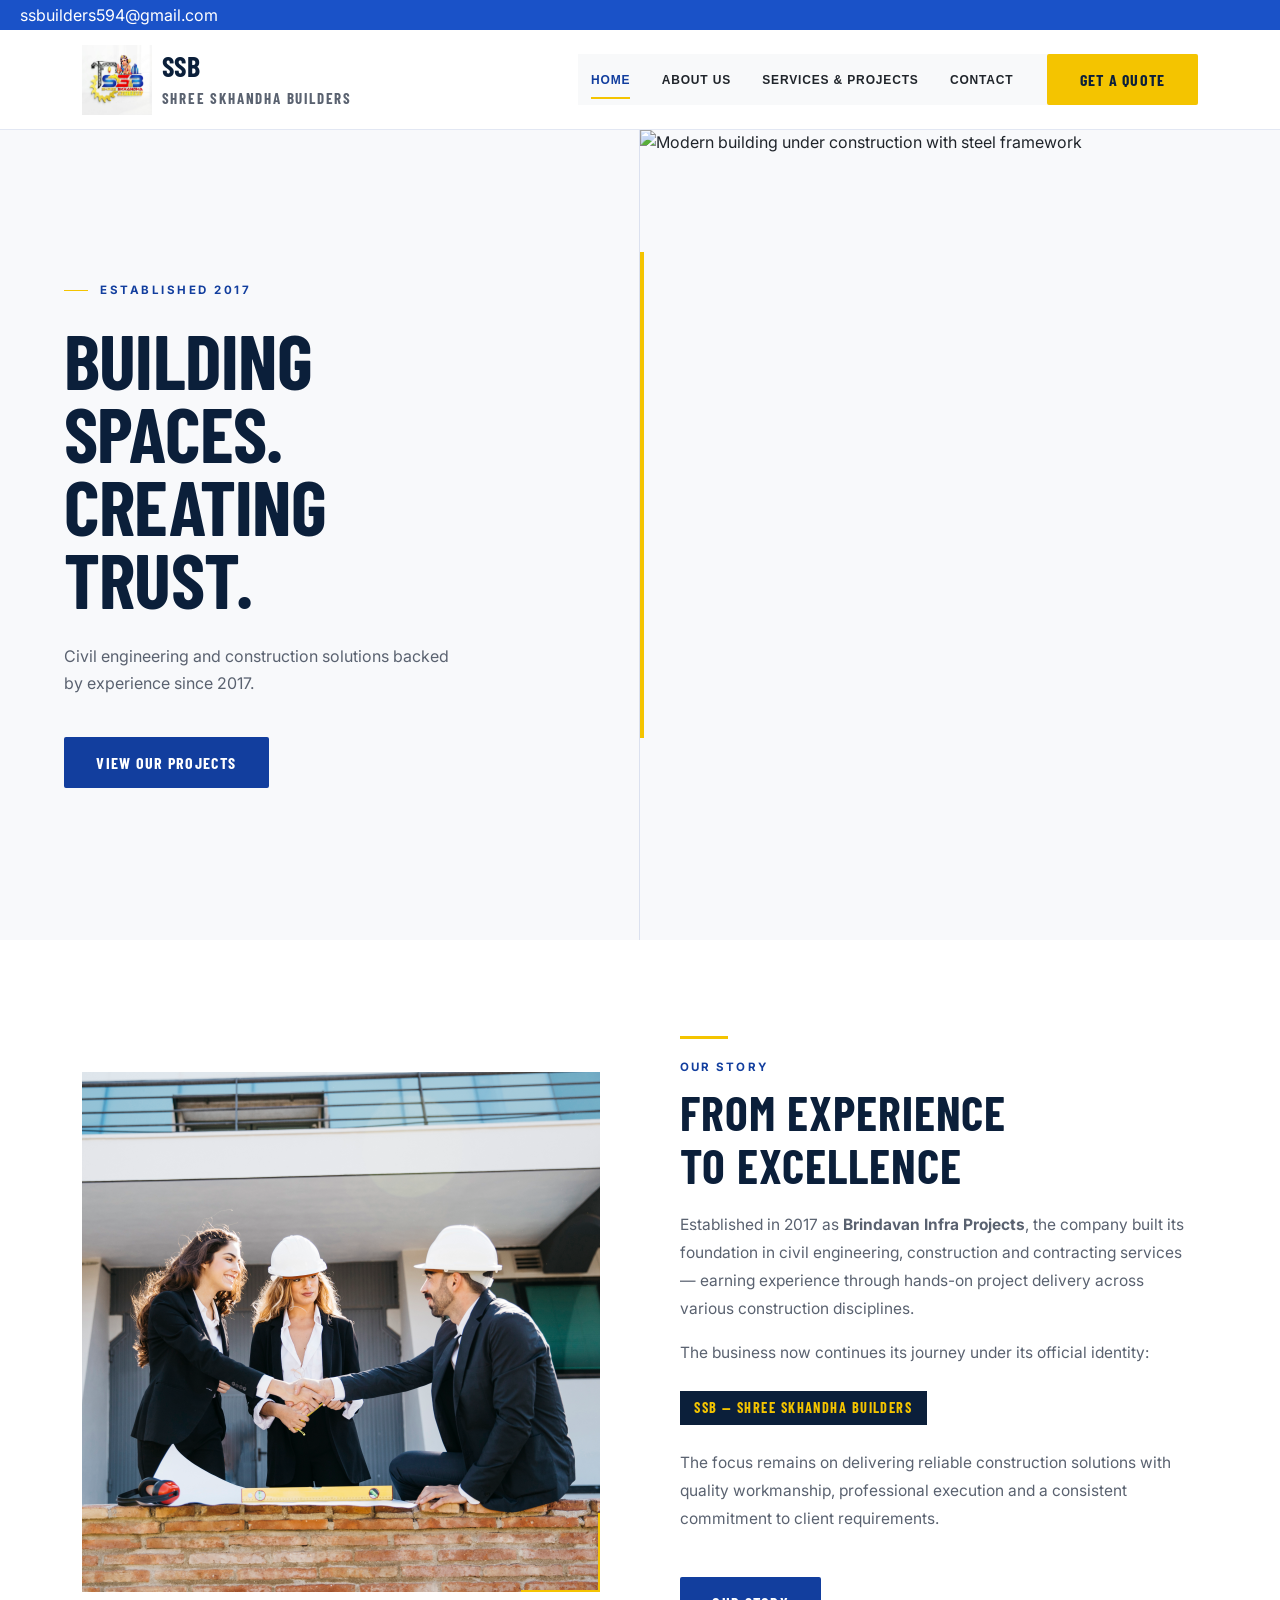
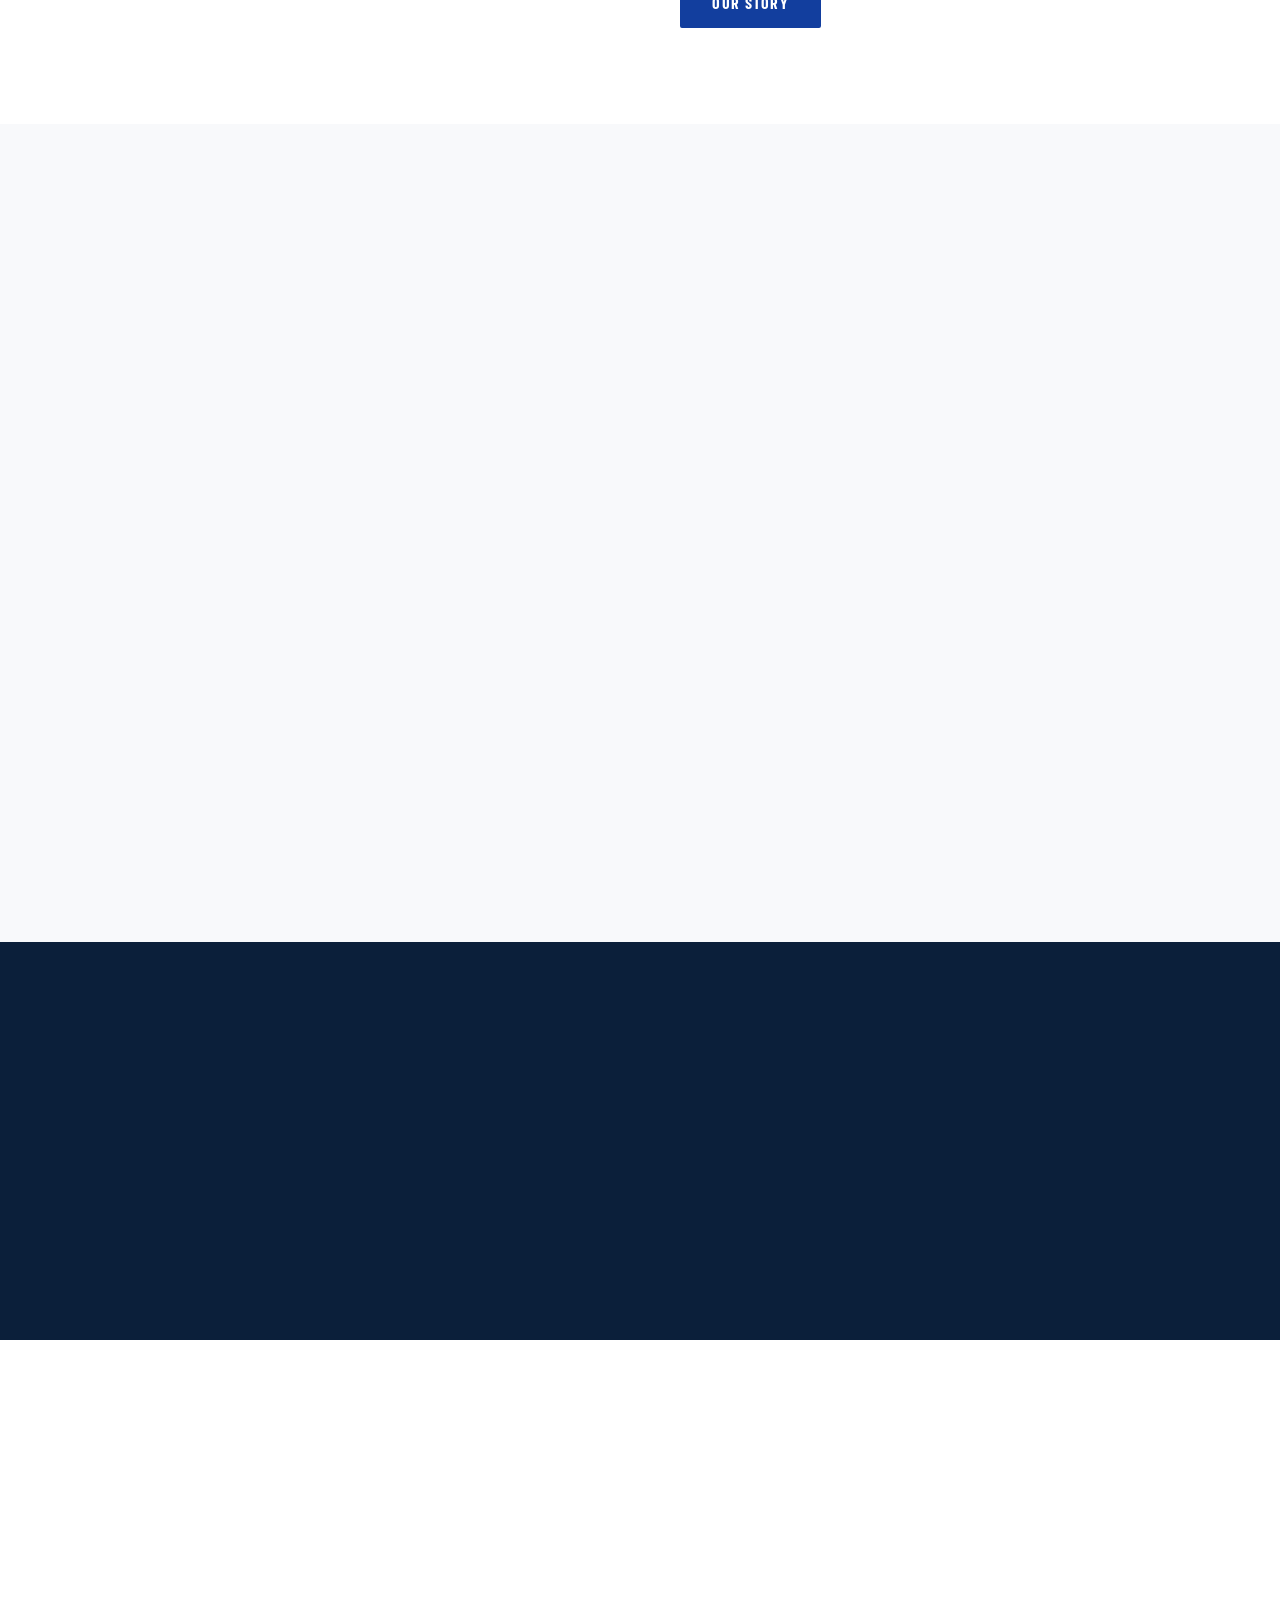
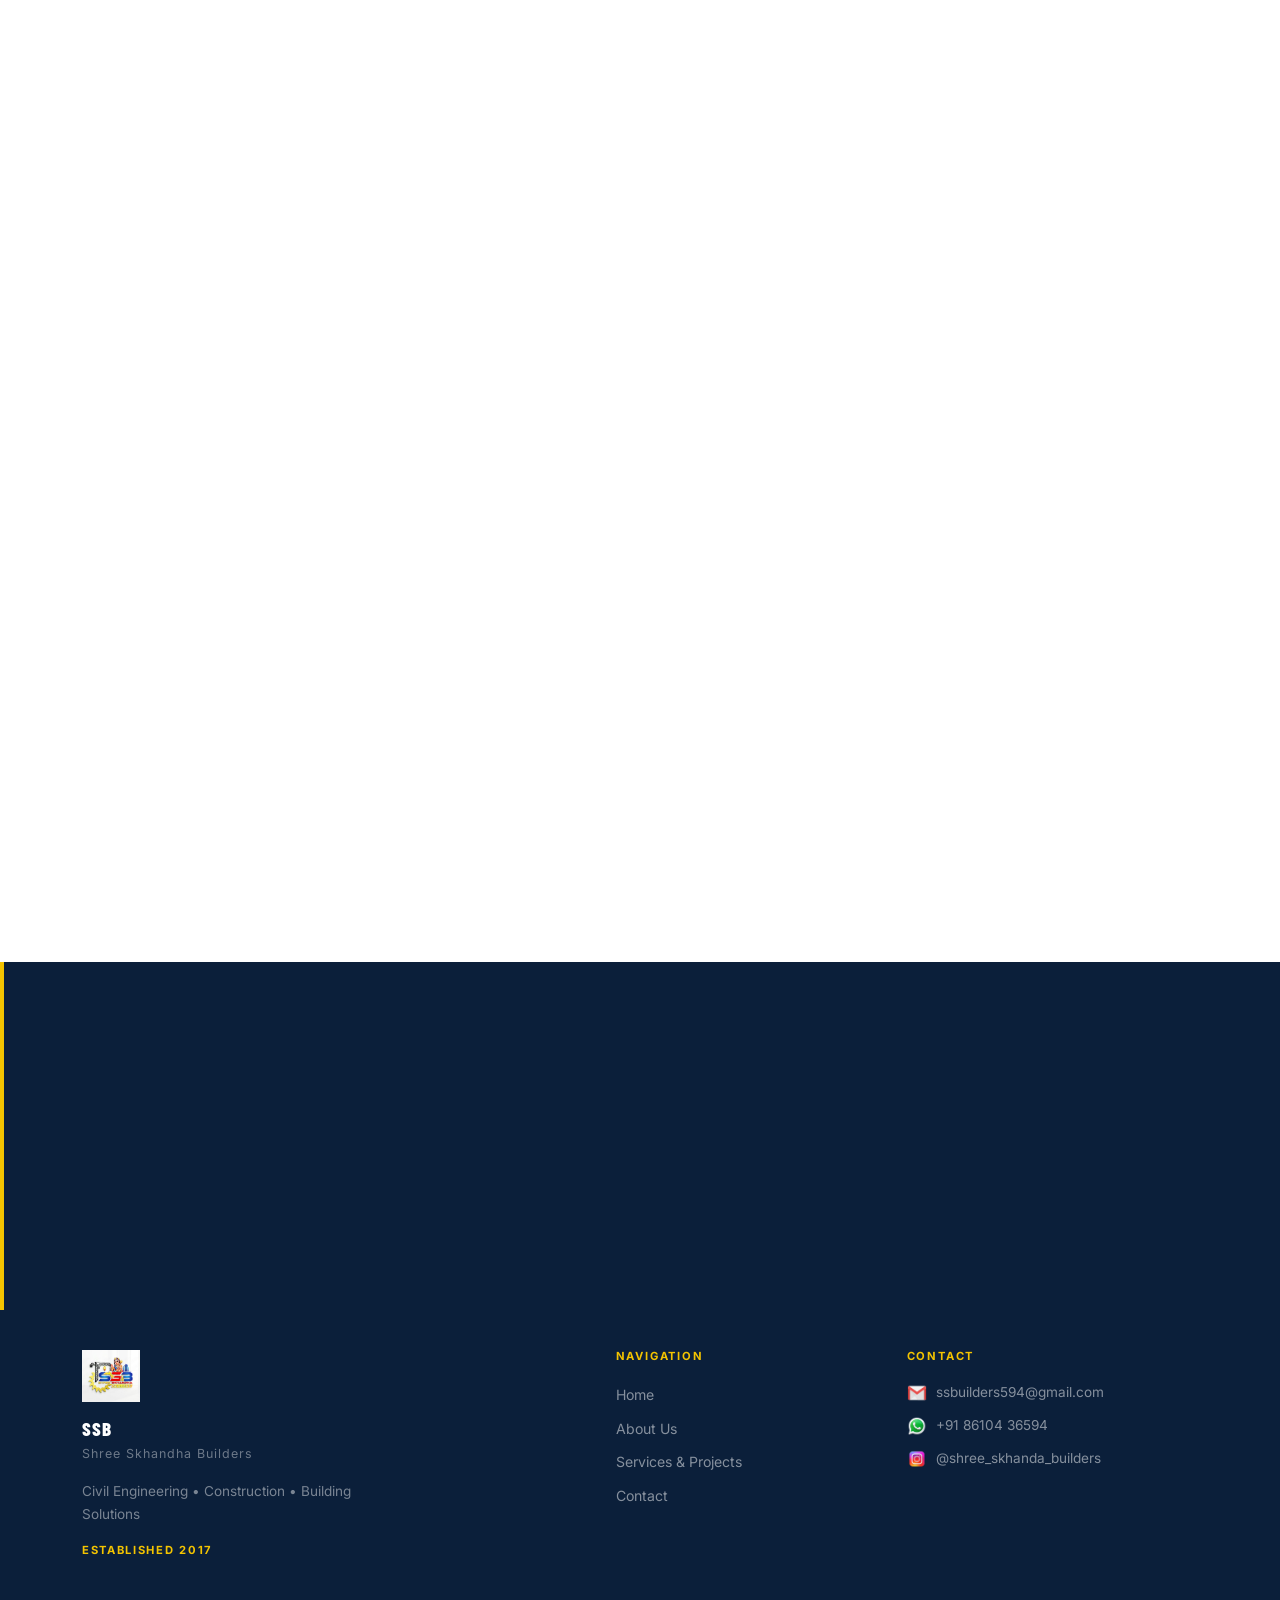
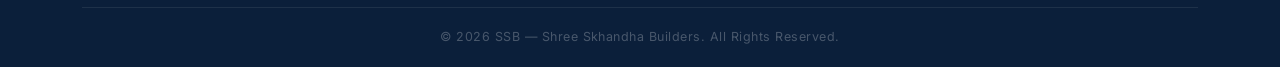
==== commit 646e983f: "background color change" ====
--- a/index.html
+++ b/index.html
@@ -47,14 +47,14 @@
     </button>
 
     <div class="collapse navbar-collapse" id="ssbNav">
-      <ul class="navbar-nav ms-auto align-items-lg-center gap-lg-1 py-3 py-lg-0">
+      <ul class="navbar-nav ms-auto bg-light align-items-lg-center gap-lg-1 py-3 py-lg-0">
         <li class="nav-item"><a href="./index.html"    class="nav-link active">Home</a></li>
         <li class="nav-item"><a href="./assets/PAGES/about.html"    class="nav-link">About Us</a></li>
         <li class="nav-item"><a href="./assets/PAGES/projects.html" class="nav-link">Services &amp; Projects</a></li>
         <li class="nav-item"><a href="./assets/PAGES/projects.html#enquiry" class="nav-link">Contact</a></li>
         <li class="nav-item ms-lg-3 mt-2 mt-lg-0">
           <a href="https://wa.me/918610436594?text=Hello%20SSB%2C%20I%20would%20like%20to%20get%20a%20quote."
-             class="btn-ssb-gold" target="_blank" rel="noopener" aria-label="Get a quote on WhatsApp">
+             class="btn-ssb-gold w-100 text-center" target="_blank" rel="noopener" aria-label="Get a quote on WhatsApp">
             Get a Quote
           </a>
         </li>
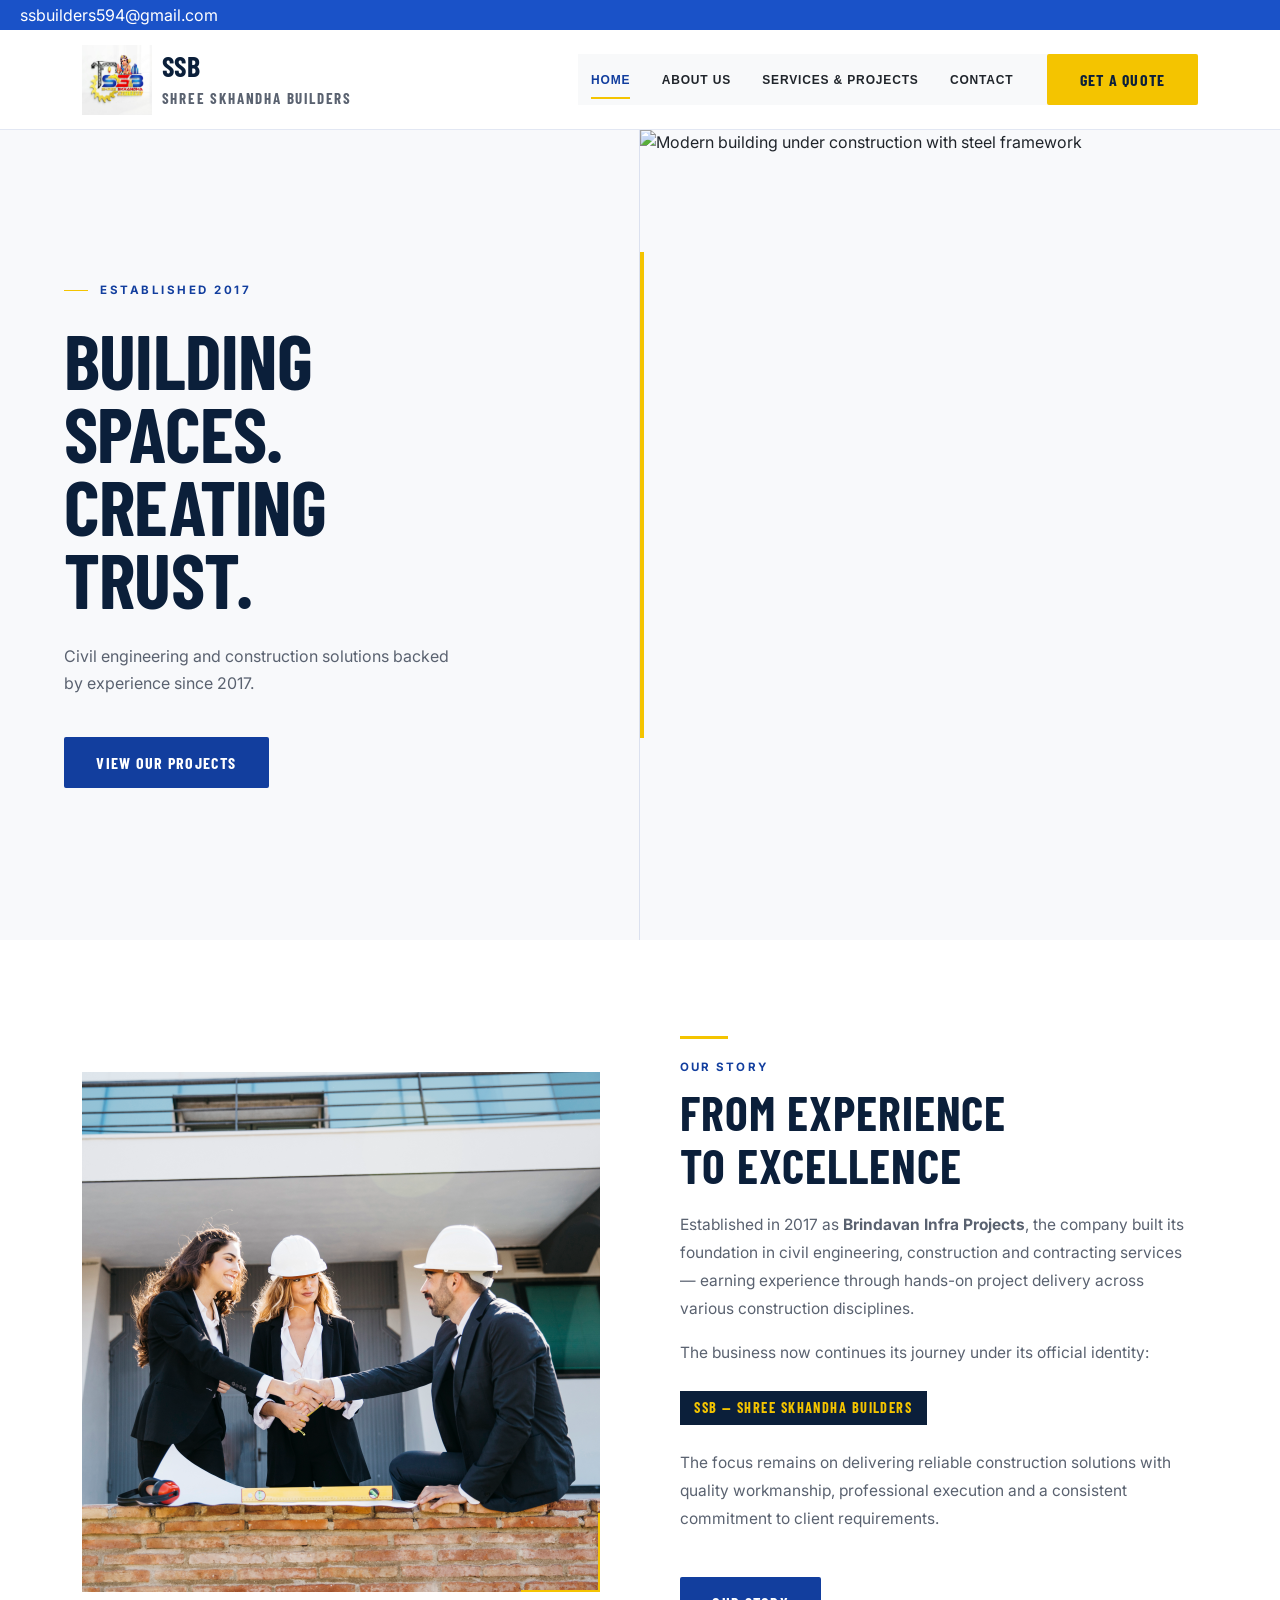
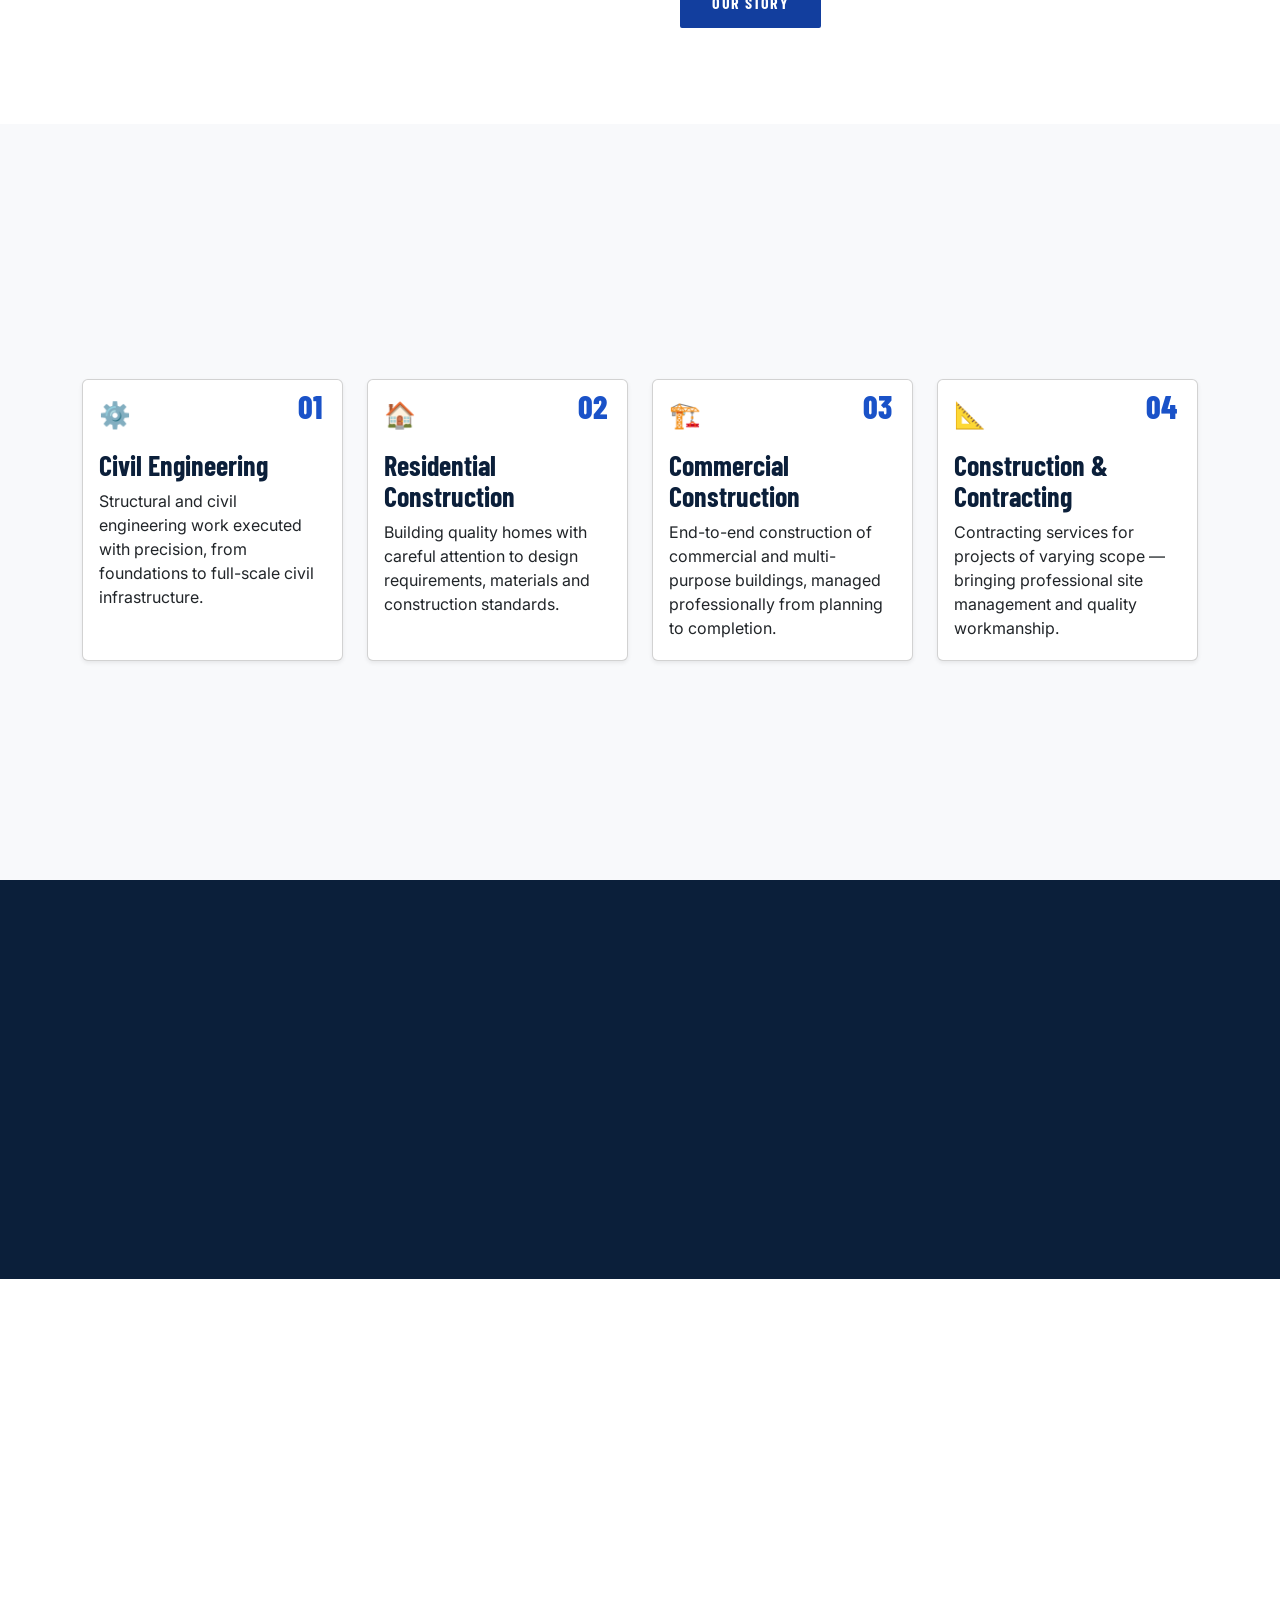
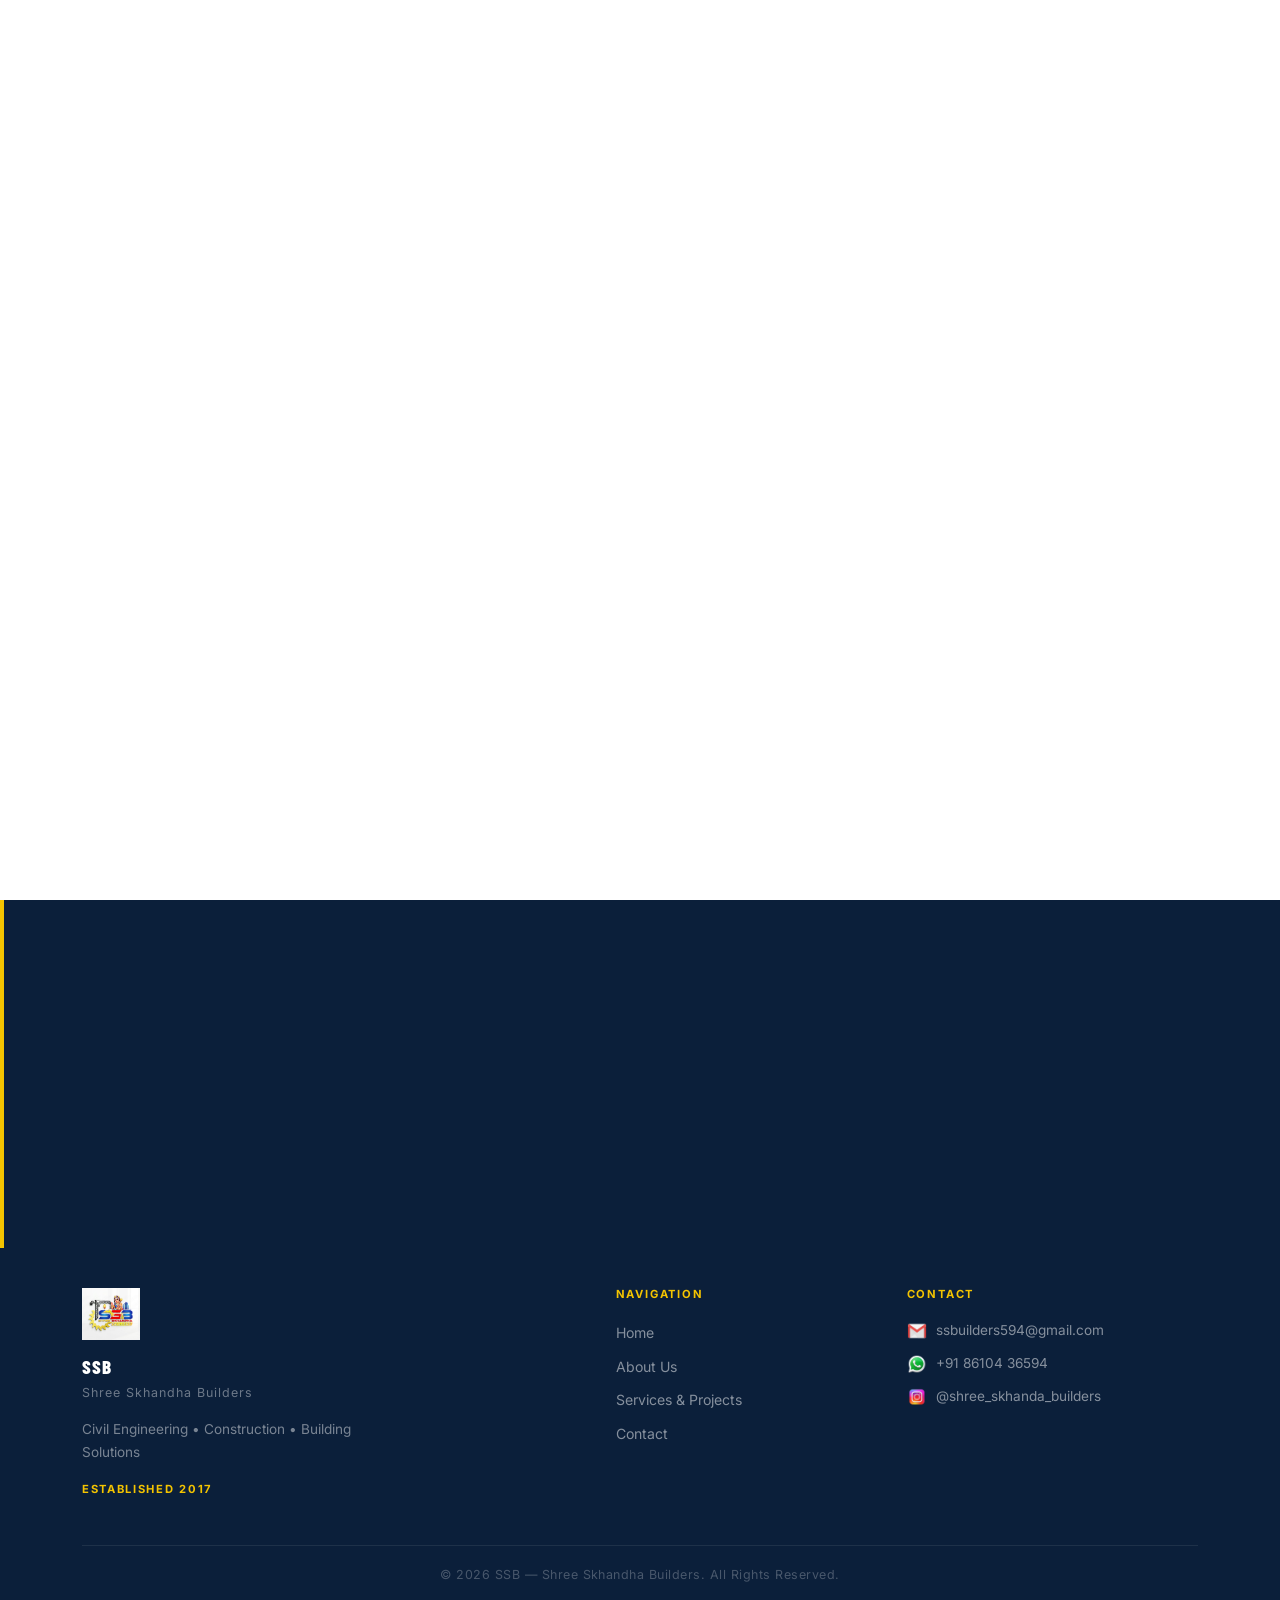
==== commit 10aa59a5: "services updated" ====
--- a/index.html
+++ b/index.html
@@ -1,348 +1,495 @@
-<!DOCTYPE html>
+<!doctype html>
 <html lang="en">
-<head>
-  <meta charset="UTF-8" />
-  <meta name="viewport" content="width=device-width, initial-scale=1.0" />
-  <title>SSB — Shree Skhandha Builders | Civil Engineering & Construction</title>
-  <meta name="description" content="SSB — Shree Skhandha Builders. Civil engineering and construction solutions backed by experience since 2017. Established as Brindavan Infra Projects." />
-  <link rel="shortcut icon" href="./assets/IMAGES/logo.png" type="image/x-icon">
-  <!-- Bootstrap 5 -->
-  <link href="https://cdn.jsdelivr.net/npm/bootstrap@5.3.3/dist/css/bootstrap.min.css" rel="stylesheet" />
-  <!-- Google Fonts -->
-  <link rel="preconnect" href="https://fonts.googleapis.com" />
-  <link rel="preconnect" href="https://fonts.gstatic.com" crossorigin />
-  <link href="https://fonts.googleapis.com/css2?family=Barlow+Condensed:wght@400;600;700;800&family=Inter:wght@400;500;600;700&display=swap" rel="stylesheet" />
-  <!-- Custom CSS -->
-  <link rel="stylesheet" href="./assets/style.css" />
-
-  <!-- font awasome -->
-   <link rel="stylesheet" href="https://cdnjs.cloudflare.com/ajax/libs/font-awesome/7.3.1/css/all.css" integrity="sha512-x9WwyMYBnlXMNQ6kQ/Lyzu1NqIhLQKL5Oq6xByfXuRj7s9CskyCbLv/1IjqzJmXwFXWr0ov6jBV7Qbc0hh9nHg==" crossorigin="anonymous" referrerpolicy="no-referrer">
-</head>
-<body>
-
-<!-- ═══════════════════════════════════════════
+  <head>
+    <meta charset="UTF-8" />
+    <meta name="viewport" content="width=device-width, initial-scale=1.0" />
+    <title>
+      SSB — Shree Skhandha Builders | Civil Engineering & Construction
+    </title>
+    <meta
+      name="description"
+      content="SSB — Shree Skhandha Builders. Civil engineering and construction solutions backed by experience since 2017. Established as Brindavan Infra Projects."
+    />
+    <link
+      rel="shortcut icon"
+      href="./assets/IMAGES/logo.png"
+      type="image/x-icon"
+    />
+    <!-- Bootstrap 5 -->
+    <link
+      href="https://cdn.jsdelivr.net/npm/bootstrap@5.3.3/dist/css/bootstrap.min.css"
+      rel="stylesheet"
+    />
+    <!-- Google Fonts -->
+    <link rel="preconnect" href="https://fonts.googleapis.com" />
+    <link rel="preconnect" href="https://fonts.gstatic.com" crossorigin />
+    <link
+      href="https://fonts.googleapis.com/css2?family=Barlow+Condensed:wght@400;600;700;800&family=Inter:wght@400;500;600;700&display=swap"
+      rel="stylesheet"
+    />
+    <!-- Custom CSS -->
+    <link rel="stylesheet" href="./assets/style.css" />
+
+    <!-- font awasome -->
+    <link
+      rel="stylesheet"
+      href="https://cdnjs.cloudflare.com/ajax/libs/font-awesome/7.3.1/css/all.css"
+      integrity="sha512-x9WwyMYBnlXMNQ6kQ/Lyzu1NqIhLQKL5Oq6xByfXuRj7s9CskyCbLv/1IjqzJmXwFXWr0ov6jBV7Qbc0hh9nHg=="
+      crossorigin="anonymous"
+      referrerpolicy="no-referrer"
+    />
+  </head>
+  <body>
+    <!-- ═══════════════════════════════════════════
      NAVBAR
 ═══════════════════════════════════════════ -->
-<header  id="header">
-      <div class="header-email"><i class="fa-solid fa-envelope"></i> <a href="mailto:ssbuilders594@gmail.com">ssbuilders594@gmail.com</a></div>
-      <div class="header-icons"><a href="tel:918610436594"><i class="fa-solid fa-phone"></i></a> <a href="https://www.instagram.com/shree_skhandha_builders/?hl=en"><i class="fa-brands fa-instagram insta"></i></a></div>
-</header>
-
-<nav class="ssb-navbar navbar navbar-expand-lg" aria-label="Main navigation">
+    <header id="header">
+      <div class="header-email">
+        <i class="fa-solid fa-envelope"></i>
+        <a href="mailto:ssbuilders594@gmail.com">ssbuilders594@gmail.com</a>
+      </div>
+      <div class="header-icons">
+        <a href="tel:918610436594"><i class="fa-solid fa-phone"></i></a>
+        <a href="https://www.instagram.com/shree_skhandha_builders/?hl=en"
+          ><i class="fa-brands fa-instagram insta"></i
+        ></a>
+      </div>
+    </header>
+
+    <nav
+      class="ssb-navbar navbar navbar-expand-lg"
+      aria-label="Main navigation"
+    >
+      <div class="container">
+        <a href="index.html" class="navbar-brand">
+          <img
+            src="./assets/IMAGES/logo.png"
+            height="70px"
+            width="70px"
+            alt="SSB Shree Skhandha Builders logo"
+          />
+          <div class="brand-name">
+            <h3>SSB</h3>
+            <span>Shree Skhandha Builders</span>
+          </div>
+        </a>
+
+        <button
+          class="navbar-toggler"
+          type="button"
+          data-bs-toggle="collapse"
+          data-bs-target="#ssbNav"
+          aria-controls="ssbNav"
+          aria-expanded="false"
+          aria-label="Toggle navigation"
+        >
+          <span class="navbar-toggler-icon"></span>
+        </button>
+
+        <div class="collapse navbar-collapse" id="ssbNav">
+          <ul
+            class="navbar-nav ms-auto bg-light align-items-lg-center gap-lg-1 py-3 py-lg-0"
+          >
+            <li class="nav-item">
+              <a href="./index.html" class="nav-link active">Home</a>
+            </li>
+            <li class="nav-item">
+              <a href="./assets/PAGES/about.html" class="nav-link">About Us</a>
+            </li>
+            <li class="nav-item">
+              <a href="./assets/PAGES/projects.html" class="nav-link"
+                >Services &amp; Projects</a
+              >
+            </li>
+            <li class="nav-item">
+              <a href="./assets/PAGES/projects.html#enquiry" class="nav-link"
+                >Contact</a
+              >
+            </li>
+            <li class="nav-item ms-lg-3 mt-2 mt-lg-0">
+              <a
+                href="https://wa.me/918610436594?text=Hello%20SSB%2C%20I%20would%20like%20to%20get%20a%20quote."
+                class="btn-ssb-gold w-100 text-center"
+                target="_blank"
+                rel="noopener"
+                aria-label="Get a quote on WhatsApp"
+              >
+                Get a Quote
+              </a>
+            </li>
+          </ul>
+        </div>
+      </div>
+    </nav>
+
+    <!-- ═══════════════════════════════════════════
+     HERO
+═══════════════════════════════════════════ -->
+    <section class="ssb-hero" aria-label="Hero">
+      <div class="hero-left">
+        <div class="hero-est" aria-label="Established 2017">
+          Established 2017
+        </div>
+        <h1>Building<br />Spaces.<br />Creating<br />Trust.</h1>
+        <p>
+          Civil engineering and construction solutions backed by experience
+          since 2017.
+        </p>
+        <div class="hero-buttons">
+          <a href="./assets/PAGES/projects.html" class="btn-ssb-primary"
+            >View Our Projects</a
+          >
+        </div>
+      </div>
+
+      <div
+        class="hero-right"
+        role="img"
+        aria-label="Construction site — completed building project"
+      >
+        <img
+          src="https://images.unsplash.com/photo-1503387762-592deb58ef4e?w=1400&q=85"
+          alt="Modern building under construction with steel framework"
+        />
+      </div>
+    </section>
+
+    <!-- ═══════════════════════════════════════════
+     COMPANY INTRO
+═══════════════════════════════════════════ -->
+    <section class="ssb-intro" aria-labelledby="intro-heading">
+      <div class="container">
+        <div class="intro-grid">
+          <div class="intro-img reveal">
+            <img
+              src="./assets/IMAGES/our-story.jpg"
+              alt="Construction professionals reviewing building plans at a site"
+              loading="lazy"
+            />
+          </div>
+
+          <div class="reveal" style="transition-delay: 0.12s">
+            <span class="gold-rule"></span>
+            <span class="section-label">Our Story</span>
+            <h2 class="section-heading" id="intro-heading">
+              From Experience<br />to Excellence
+            </h2>
+            <p
+              style="
+                margin-top: 1.25rem;
+                color: #5a6270;
+                line-height: 1.8;
+                font-size: 0.97rem;
+              "
+            >
+              Established in 2017 as <strong>Brindavan Infra Projects</strong>,
+              the company built its foundation in civil engineering,
+              construction and contracting services — earning experience through
+              hands-on project delivery across various construction disciplines.
+            </p>
+            <p style="color: #5a6270; line-height: 1.8; font-size: 0.97rem">
+              The business now continues its journey under its official
+              identity:
+            </p>
+            <div class="intro-name-badge">SSB — Shree Skhandha Builders</div>
+            <p style="color: #5a6270; line-height: 1.8; font-size: 0.97rem">
+              The focus remains on delivering reliable construction solutions
+              with quality workmanship, professional execution and a consistent
+              commitment to client requirements.
+            </p>
+            <a
+              href="./assets/PAGES/about.html"
+              class="btn-ssb-primary"
+              style="margin-top: 1.75rem"
+              >Our Story</a
+            >
+          </div>
+        </div>
+      </div>
+    </section>
+
+    <!-- ═══════════════════════════════════════════
+     SERVICES
+═══════════════════════════════════════════ -->
+
+  <section class="ssb-services" aria-labelledby="services-heading">
   <div class="container">
 
-    <a href="index.html" class="navbar-brand">
-      <img src="./assets/IMAGES/logo.png" height="70px" width="70px" alt="SSB Shree Skhandha Builders logo" 
-            />
-      <div class="brand-name">
-        <h3>SSB</h3>
-        <span>Shree Skhandha Builders</span>
-      </div>
-    </a> 
-
-    <button class="navbar-toggler" type="button" data-bs-toggle="collapse"
-            data-bs-target="#ssbNav" aria-controls="ssbNav"
-            aria-expanded="false" aria-label="Toggle navigation">
-      <span class="navbar-toggler-icon"></span>
-    </button>
-
-    <div class="collapse navbar-collapse" id="ssbNav">
-      <ul class="navbar-nav ms-auto bg-light align-items-lg-center gap-lg-1 py-3 py-lg-0">
-        <li class="nav-item"><a href="./index.html"    class="nav-link active">Home</a></li>
-        <li class="nav-item"><a href="./assets/PAGES/about.html"    class="nav-link">About Us</a></li>
-        <li class="nav-item"><a href="./assets/PAGES/projects.html" class="nav-link">Services &amp; Projects</a></li>
-        <li class="nav-item"><a href="./assets/PAGES/projects.html#enquiry" class="nav-link">Contact</a></li>
-        <li class="nav-item ms-lg-3 mt-2 mt-lg-0">
-          <a href="https://wa.me/918610436594?text=Hello%20SSB%2C%20I%20would%20like%20to%20get%20a%20quote."
-             class="btn-ssb-gold w-100 text-center" target="_blank" rel="noopener" aria-label="Get a quote on WhatsApp">
-            Get a Quote
-          </a>
-        </li>
-      </ul>
+    <!-- Section Heading -->
+    <div class="row mb-5 reveal">
+      
+
+      <div class="col-lg-6">
+        
+        <span class="gold-rule"></span>
+        <span class="section-label">What We Do</span>
+        <h2 class="section-heading" id="services-heading">
+          Our Services
+        </h2>
+      </div>
+
+      <div class="col-lg-6 d-flex align-items-end">
+        <p
+          style="
+            color: #5a6270;
+            font-size: 0.93rem;
+            line-height: 1.75;
+            margin-bottom: 0;
+          "
+        >
+          SSB delivers construction services across civil, residential and
+          building sectors — with professional execution at every stage.
+        </p>
+      </div>
+
     </div>
 
-  </div>
-</nav>
-
-<!-- ═══════════════════════════════════════════
-     HERO
-═══════════════════════════════════════════ -->
-<section class="ssb-hero" aria-label="Hero">
-
-  <div class="hero-left">
-    <div class="hero-est" aria-label="Established 2017">Established 2017</div>
-    <h1>Building<br />Spaces.<br />Creating<br />Trust.</h1>
-    <p>Civil engineering and construction solutions backed by experience since 2017.</p>
-    <div class="hero-buttons">
-      <a href="./assets/PAGES/projects.html" class="btn-ssb-primary">View Our Projects</a>
+    <!-- Bootstrap Cards -->
+    <div class="row" id="showServices"></div>
+
+    <!-- Button -->
+    <div class="text-center mt-5 reveal">
+      <a href="./assets/PAGES/projects.html" class="btn-ssb-primary">
+        Explore All Services
+      </a>
     </div>
-  </div>
-
-  <div class="hero-right" role="img" aria-label="Construction site — completed building project">
-    <img src="https://images.unsplash.com/photo-1503387762-592deb58ef4e?w=1400&q=85"
-         alt="Modern building under construction with steel framework" />
-  </div>
-
-</section>
-
-<!-- ═══════════════════════════════════════════
-     COMPANY INTRO
-═══════════════════════════════════════════ -->
-<section class="ssb-intro" aria-labelledby="intro-heading">
-  <div class="container">
-    <div class="intro-grid">
-
-      <div class="intro-img reveal">
-        <img src="./assets/IMAGES/our-story.jpg"
-             alt="Construction professionals reviewing building plans at a site" loading="lazy" />
-      </div>
-
-      <div class="reveal" style="transition-delay: 0.12s">
-        <span class="gold-rule"></span>
-        <span class="section-label">Our Story</span>
-        <h2 class="section-heading" id="intro-heading">From Experience<br />to Excellence</h2>
-        <p style="margin-top:1.25rem;color:#5A6270;line-height:1.8;font-size:0.97rem;">
-          Established in 2017 as <strong>Brindavan Infra Projects</strong>, the company built its foundation
-          in civil engineering, construction and contracting services — earning experience through
-          hands-on project delivery across various construction disciplines.
-        </p>
-        <p style="color:#5A6270;line-height:1.8;font-size:0.97rem;">
-          The business now continues its journey under its official identity:
-        </p>
-        <div class="intro-name-badge">SSB — Shree Skhandha Builders</div>
-        <p style="color:#5A6270;line-height:1.8;font-size:0.97rem;">
-          The focus remains on delivering reliable construction solutions with quality workmanship,
-          professional execution and a consistent commitment to client requirements.
-        </p>
-        <a href="./assets/PAGES/about.html" class="btn-ssb-primary" style="margin-top:1.75rem;">Our Story</a>
-      </div>
-
-    </div>
+
   </div>
 </section>
 
-<!-- ═══════════════════════════════════════════
-     SERVICES
-═══════════════════════════════════════════ -->
-<section class="ssb-services" aria-labelledby="services-heading">
-  <div class="container">
-    <div class="row mb-5 reveal">
-      <div class="col-lg-6">
-        <span class="gold-rule"></span>
-        <span class="section-label">What We Do</span>
-        <h2 class="section-heading" id="services-heading">Our Services</h2>
-      </div>
-      <div class="col-lg-6 d-flex align-items-end">
-        <p style="color:#5A6270;font-size:0.93rem;line-height:1.75;margin-bottom:0;">
-          SSB delivers construction services across civil, residential and building sectors —
-          with professional execution at every stage.
-        </p>
-      </div>
-    </div>
-
-    <div class="services-grid reveal" style="transition-delay:0.1s">
-
-      <div class="service-item">
-        <span class="service-num" aria-hidden="true">01</span>
-        <span class="service-icon" aria-hidden="true">⚙️</span>
-        <h3>Civil Engineering</h3>
-        <p>Structural and civil engineering work executed with precision, from foundations to full-scale civil infrastructure.</p>
-      </div>
-
-      <div class="service-item">
-        <span class="service-num" aria-hidden="true">02</span>
-        <span class="service-icon" aria-hidden="true">🏠</span>
-        <h3>Residential Construction</h3>
-        <p>Building quality homes with careful attention to design requirements, materials and construction standards.</p>
-      </div>
-
-      <div class="service-item">
-        <span class="service-num" aria-hidden="true">03</span>
-        <span class="service-icon" aria-hidden="true">🏗️</span>
-        <h3>Building Construction</h3>
-        <p>End-to-end construction of commercial and multi-purpose buildings, managed professionally from planning to completion.</p>
-      </div>
-
-      <div class="service-item">
-        <span class="service-num" aria-hidden="true">04</span>
-        <span class="service-icon" aria-hidden="true">📐</span>
-        <h3>Construction &amp; Contracting</h3>
-        <p>Contracting services for projects of varying scope — bringing professional site management and quality workmanship.</p>
-      </div>
-
-    </div>
-
-    <div class="text-center mt-5 reveal" style="transition-delay:0.2s">
-      <a href="./assets/PAGES/projects.html" class="btn-ssb-primary">Explore All Services</a>
-    </div>
-  </div>
-</section>
-
-<!-- ═══════════════════════════════════════════
+    <!-- ═══════════════════════════════════════════
      WHY SSB
 ═══════════════════════════════════════════ -->
-<section class="ssb-why" aria-labelledby="why-heading">
-  <div class="container">
-    <div class="row  reveal">
-      <div class="col">
-        <h2 class="section-heading" id="why-heading" style="color:#fff;">Why Choose SSB</h2>
-      </div>
-    </div>
-    <div class="why-grid reveal" style="transition-delay:0.1s">
-
-      <div class="why-item">
-        <h3>Experience</h3>
-        <div class="why-icon" aria-hidden="true"></div>
-        <p>Established in 2017 with practical experience accumulated through civil engineering and construction projects.</p>
-      </div>
-
-      <div class="why-item">
-        <h3>Quality</h3>
-        <div class="why-icon" aria-hidden="true"></div>
-        <p>A consistent focus on quality workmanship and construction standards across every project undertaken.</p>
-      </div>
-
-      <div class="why-item">
-        <h3>Reliability</h3>
-        <div class="why-icon" aria-hidden="true"></div>
-        <p>Professional approach to project execution — organised, accountable and committed to delivery.</p>
-      </div>
-
-      <div class="why-item">
-        <h3>Commitment</h3>
-        <div class="why-icon" aria-hidden="true"></div>
-        <p>Understanding client requirements and working to meet them — at every stage of the project.</p>
-      </div>
-
-    </div>
-  </div>
-</section>
-
-<!-- ═══════════════════════════════════════════
+    <section class="ssb-why" aria-labelledby="why-heading">
+      <div class="container">
+        <div class="row reveal">
+          <div class="col">
+            <h2 class="section-heading" id="why-heading" style="color: #fff">
+              Why Choose SSB
+            </h2>
+          </div>
+        </div>
+        <div class="why-grid reveal" style="transition-delay: 0.1s">
+          <div class="why-item">
+            <h3>Experience</h3>
+            <div class="why-icon" aria-hidden="true"></div>
+            <p>
+              Established in 2017 with practical experience accumulated through
+              civil engineering and construction projects.
+            </p>
+          </div>
+
+          <div class="why-item">
+            <h3>Quality</h3>
+            <div class="why-icon" aria-hidden="true"></div>
+            <p>
+              A consistent focus on quality workmanship and construction
+              standards across every project undertaken.
+            </p>
+          </div>
+
+          <div class="why-item">
+            <h3>Reliability</h3>
+            <div class="why-icon" aria-hidden="true"></div>
+            <p>
+              Professional approach to project execution — organised,
+              accountable and committed to delivery.
+            </p>
+          </div>
+
+          <div class="why-item">
+            <h3>Commitment</h3>
+            <div class="why-icon" aria-hidden="true"></div>
+            <p>
+              Understanding client requirements and working to meet them — at
+              every stage of the project.
+            </p>
+          </div>
+        </div>
+      </div>
+    </section>
+
+    <!-- ═══════════════════════════════════════════
      FEATURED PROJECTS
 ═══════════════════════════════════════════ -->
-<section class="ssb-projects-home" aria-labelledby="projects-heading">
-  <div class="container">
-    <div class="d-flex justify-content-between align-items-end mb-5 reveal">
-      <div>
-        <span class="gold-rule"></span>
-        <span class="section-label">Selected Work</span>
-        <h2 class="section-heading" id="projects-heading">Our Work</h2>
-      </div>
-      <a href="./assets/PAGES/projects.html" class="btn-ssb-outline d-none d-md-inline-block">View All Projects</a>
-    </div>
-
-    <div class="projects-asymm reveal" style="transition-delay:0.1s">
-      <!-- Large image -->
-      <div class="proj-img tall">
-        <img src="https://images.unsplash.com/photo-1504307651254-35680f356dfd?w=900&q=80"
-             alt="Completed residential construction project" loading="lazy" />
-        <span class="proj-label">Residential Construction</span>
-      </div>
-      <!-- Two smaller -->
-      <div class="proj-img">
-        <img src="./assets/IMAGES/construction/construction1.png"
-             alt="Civil engineering work at construction site" loading="lazy" />
-        <span class="proj-label">Civil Engineering</span>
-      </div>
-      <div class="proj-img">
-        <img src="https://images.unsplash.com/photo-1531834685032-c34bf0d84c77?w=700&q=80"
-             alt="Building construction with scaffolding" loading="lazy" />
-        <span class="proj-label">Building Construction</span>
-      </div>
-    </div>
-
-    <!-- Second row -->
-    <div class="projects-asymm mt-2 reveal" style="transition-delay:0.2s;grid-template-columns:1fr 2fr;">
-      <div class="proj-img">
-        <img src="./assets/IMAGES/construction/construction2.png"
-             alt="Construction contracting work in progress" loading="lazy" />
-        <span class="proj-label">Construction Work</span>
-      </div>
-      <div class="proj-img">
-        <img src="./assets/IMAGES/construction/output/cop2.png"
-             alt="Completed building project exterior" loading="lazy" />
-        <span class="proj-label">Completed Project</span>
-      </div>
-    </div>
-
-    <div class="text-center mt-4 d-md-none reveal">
-      <a href="./assets/PAGES/projects.html" class="btn-ssb-outline">View All Projects</a>
-    </div>
-  </div>
-</section>
-
-<!-- ═══════════════════════════════════════════
+    <section class="ssb-projects-home" aria-labelledby="projects-heading">
+      <div class="container">
+        <div class="d-flex justify-content-between align-items-end mb-5 reveal">
+          <div>
+            <span class="gold-rule"></span>
+            <span class="section-label">Selected Work</span>
+            <h2 class="section-heading" id="projects-heading">Our Work</h2>
+          </div>
+          <a
+            href="./assets/PAGES/projects.html"
+            class="btn-ssb-outline d-none d-md-inline-block"
+            >View All Projects</a
+          >
+        </div>
+
+        <div class="projects-asymm reveal" style="transition-delay: 0.1s">
+          <!-- Large image -->
+          <div class="proj-img tall">
+            <img
+              src="https://images.unsplash.com/photo-1504307651254-35680f356dfd?w=900&q=80"
+              alt="Completed residential construction project"
+              loading="lazy"
+            />
+            <span class="proj-label">Residential Construction</span>
+          </div>
+          <!-- Two smaller -->
+          <div class="proj-img">
+            <img
+              src="./assets/IMAGES/construction/construction1.png"
+              alt="Civil engineering work at construction site"
+              loading="lazy"
+            />
+            <span class="proj-label">Civil Engineering</span>
+          </div>
+          <div class="proj-img">
+            <img
+              src="https://images.unsplash.com/photo-1531834685032-c34bf0d84c77?w=700&q=80"
+              alt="Building construction with scaffolding"
+              loading="lazy"
+            />
+            <span class="proj-label">Building Construction</span>
+          </div>
+        </div>
+
+        <!-- Second row -->
+        <div
+          class="projects-asymm mt-2 reveal"
+          style="transition-delay: 0.2s; grid-template-columns: 1fr 2fr"
+        >
+          <div class="proj-img">
+            <img
+              src="./assets/IMAGES/construction/construction2.png"
+              alt="Construction contracting work in progress"
+              loading="lazy"
+            />
+            <span class="proj-label">Construction Work</span>
+          </div>
+          <div class="proj-img">
+            <img
+              src="./assets/IMAGES/construction/output/cop2.png"
+              alt="Completed building project exterior"
+              loading="lazy"
+            />
+            <span class="proj-label">Completed Project</span>
+          </div>
+        </div>
+
+        <div class="text-center mt-4 d-md-none reveal">
+          <a href="./assets/PAGES/projects.html" class="btn-ssb-outline"
+            >View All Projects</a
+          >
+        </div>
+      </div>
+    </section>
+
+    <!-- ═══════════════════════════════════════════
      CTA
 ═══════════════════════════════════════════ -->
-<section class="ssb-cta" aria-labelledby="cta-heading">
-  <div class="container reveal">
-    <div class="row">
-      <div class="col-lg-8">
-        <h2 id="cta-heading">Ready to Build Your<br />Next Project?</h2>
-        <p>Let's discuss your construction requirements.</p>
-        <a href="https://wa.me/918610436594?text=Hello%20SSB%2C%20I%20would%20like%20to%20start%20a%20conversation%20about%20my%20project."
-           class="btn-ssb-gold" target="_blank" rel="noopener">
-          Start a Conversation
-        </a>
-      </div>
-    </div>
-  </div>
-</section>
-
-<!-- ═══════════════════════════════════════════
+    <section class="ssb-cta" aria-labelledby="cta-heading">
+      <div class="container reveal">
+        <div class="row">
+          <div class="col-lg-8">
+            <h2 id="cta-heading">Ready to Build Your<br />Next Project?</h2>
+            <p>Let's discuss your construction requirements.</p>
+            <a
+              href="https://wa.me/918610436594?text=Hello%20SSB%2C%20I%20would%20like%20to%20start%20a%20conversation%20about%20my%20project."
+              class="btn-ssb-gold"
+              target="_blank"
+              rel="noopener"
+            >
+              Start a Conversation
+            </a>
+          </div>
+        </div>
+      </div>
+    </section>
+
+    <!-- ═══════════════════════════════════════════
      FOOTER
 ═══════════════════════════════════════════ -->
-<footer class="ssb-footer" role="contentinfo">
-  <div class="container">
-    <div class="footer-grid">
-
-      <div class="footer-brand">
-        <img src="assets/IMAGES/logo.png" alt="SSB logo" class="footer-logo"
-             onerror="this.style.display='none'" />
-        <div class="footer-title">SSB</div>
-        <div class="footer-sub">Shree Skhandha Builders</div>
-        <p>Civil Engineering &bull; Construction &bull; Building Solutions</p>
-        <span class="footer-est">Established 2017</span>
-      </div>
-
-      <div class="footer-col">
-        <h5>Navigation</h5>
-        <ul>
-          <li><a href="./index.html">Home</a></li>
-          <li><a href="./assets/PAGES/about.html">About Us</a></li>
-          <li><a href="./assets/PAGES/projects.html">Services &amp; Projects</a></li>
-          <li><a href="./assets/PAGES/projects.html#enquiry">Contact</a></li>
-        </ul>
-      </div>
-
-      <div class="footer-col">
-        <h5>Contact</h5>
-        <div class="footer-contact-item">
-          <span class="fc-icon"><img src="./assets/IMAGES/mail.png" height="20px" alt=""></span>
-          <a href="mailto:ssbuilders594@gmail.com">ssbuilders594@gmail.com</a>
-        </div>
-        <div class="footer-contact-item">
-          <span class="fc-icon"><img src="./assets/IMAGES/whatsapp.png" height="20px" alt=""></span>
-          <a href="https://wa.me/918610436594" target="_blank" rel="noopener">+91 86104 36594</a>
-        </div>
-        <div class="footer-contact-item">
-          <span class="fc-icon"><img src="./assets/IMAGES/insta-icon.png" height="20px" alt=""></span>
-          <a href="https://www.instagram.com/shree_skhanda_builders" target="_blank" rel="noopener">@shree_skhanda_builders</a>
-        </div>
-      </div>
-
-    </div>
-  </div>
-  <div class="footer-bottom">
-    <div class="container">
-      &copy; 2026 SSB — Shree Skhandha Builders. All Rights Reserved.
-    </div>
-  </div>
-</footer>
-
-<!-- Bootstrap JS -->
-<script src="https://cdn.jsdelivr.net/npm/bootstrap@5.3.3/dist/js/bootstrap.bundle.min.js"></script>
-<script src="./assets/script.js"></script>
-</body>
+    <footer class="ssb-footer" role="contentinfo">
+      <div class="container">
+        <div class="footer-grid">
+          <div class="footer-brand">
+            <img
+              src="assets/IMAGES/logo.png"
+              alt="SSB logo"
+              class="footer-logo"
+              onerror="this.style.display = 'none'"
+            />
+            <div class="footer-title">SSB</div>
+            <div class="footer-sub">Shree Skhandha Builders</div>
+            <p>
+              Civil Engineering &bull; Construction &bull; Building Solutions
+            </p>
+            <span class="footer-est">Established 2017</span>
+          </div>
+
+          <div class="footer-col">
+            <h5>Navigation</h5>
+            <ul>
+              <li><a href="./index.html">Home</a></li>
+              <li><a href="./assets/PAGES/about.html">About Us</a></li>
+              <li>
+                <a href="./assets/PAGES/projects.html"
+                  >Services &amp; Projects</a
+                >
+              </li>
+              <li>
+                <a href="./assets/PAGES/projects.html#enquiry">Contact</a>
+              </li>
+            </ul>
+          </div>
+
+          <div class="footer-col">
+            <h5>Contact</h5>
+            <div class="footer-contact-item">
+              <span class="fc-icon"
+                ><img src="./assets/IMAGES/mail.png" height="20px" alt=""
+              /></span>
+              <a href="mailto:ssbuilders594@gmail.com"
+                >ssbuilders594@gmail.com</a
+              >
+            </div>
+            <div class="footer-contact-item">
+              <span class="fc-icon"
+                ><img src="./assets/IMAGES/whatsapp.png" height="20px" alt=""
+              /></span>
+              <a
+                href="https://wa.me/918610436594"
+                target="_blank"
+                rel="noopener"
+                >+91 86104 36594</a
+              >
+            </div>
+            <div class="footer-contact-item">
+              <span class="fc-icon"
+                ><img src="./assets/IMAGES/insta-icon.png" height="20px" alt=""
+              /></span>
+              <a
+                href="https://www.instagram.com/shree_skhanda_builders"
+                target="_blank"
+                rel="noopener"
+                >@shree_skhanda_builders</a
+              >
+            </div>
+          </div>
+        </div>
+      </div>
+      <div class="footer-bottom">
+        <div class="container">
+          &copy; 2026 SSB — Shree Skhandha Builders. All Rights Reserved.
+        </div>
+      </div>
+    </footer>
+
+    <!-- Bootstrap JS -->
+    <script src="https://cdn.jsdelivr.net/npm/bootstrap@5.3.3/dist/js/bootstrap.bundle.min.js"></script>
+    <script src="./assets/script.js"></script>
+  </body>
 </html>
--- a/assets/style.css
+++ b/assets/style.css
@@ -432,6 +432,23 @@
 
 .service-num {
   font-family: 'Barlow Condensed', sans-serif;
+  font-size: 2rem;
+  font-weight: 800;
+  color: var(--blue-light);
+  line-height: 1;
+  margin-bottom: 1.25rem;
+  display: block;
+  position: absolute;
+  right: 20px;
+  top: 10px;
+}
+
+
+
+.service-number{
+  position: absolute;
+  right: 20px;
+  font-family: 'Barlow Condensed', sans-serif;
   font-size: 3rem;
   font-weight: 800;
   color: var(--blue-light);
@@ -439,7 +456,6 @@
   margin-bottom: 1.25rem;
   display: block;
 }
-
 .service-icon {
   font-size: 1.6rem;
   margin-bottom: 1rem;
@@ -447,12 +463,23 @@
   display: block;
 }
 
+#service-card{
+ transition: 0.1s linear ;
+}
+
+
+#service-card:hover{
+ transform: translateY(-5px);
+ 
+}
+
 .service-item h3 {
   font-size: 1.1rem;
   text-transform: uppercase;
   letter-spacing: 0.05em;
   color: var(--navy);
   margin-bottom: 0.75rem;
+  position: relative;
 }
 
 .service-item p {
@@ -795,6 +822,232 @@
   font-size: 1rem;
   max-width: 480px;
   line-height: 1.7;
+}
+
+
+/* ========================================
+   SERVICES CAROUSEL
+======================================== */
+
+.services-carousel-wrapper {
+  position: relative;
+  display: flex;
+  align-items: center;
+  width: 100%;
+}
+
+
+/* SERVICES CONTAINER */
+
+.services-carousel {
+  width: 100%;
+  display: grid;
+  grid-template-columns: repeat(4, 1fr);
+  gap: 16px;
+  overflow: hidden;
+}
+
+
+/* SERVICE ITEM */
+
+.service-carousel-item {
+  min-width: 0;
+  text-align: center;
+  padding: 0 6px;
+}
+
+
+/* IMAGE */
+
+.service-carousel-image {
+  width: 100%;
+  height: 270px;
+  overflow: hidden;
+  border-radius: 18px;
+  margin-bottom: 20px;
+}
+
+.service-carousel-image img {
+  width: 100%;
+  height: 100%;
+  object-fit: cover;
+  display: block;
+  transition: transform 0.4s ease;
+}
+
+.service-carousel-item:hover
+.service-carousel-image img {
+  transform: scale(1.05);
+}
+
+
+/* NUMBER */
+
+.service-carousel-number {
+  font-size: 13px;
+  color: #999;
+  display: block;
+  margin-bottom: 5px;
+}
+
+
+/* TITLE */
+
+.service-carousel-item h3 {
+  font-size: 20px;
+  margin: 0 0 6px;
+  font-weight: 600;
+}
+
+
+/* DESCRIPTION */
+
+.service-carousel-item p {
+  margin: 0;
+  color: #777;
+  font-size: 15px;
+}
+
+
+/* MODAL BUTTON */
+
+.service-carousel-item .btn-ssb-primary {
+  margin-top: 14px;
+  padding: 8px 18px;
+  font-size: 13px;
+}
+
+
+/* ========================================
+   ARROWS
+======================================== */
+
+.services-arrow {
+  position: absolute;
+  z-index: 5;
+
+  width: 42px;
+  height: 42px;
+
+  border-radius: 50%;
+  border: 1px solid #ddd;
+
+  background: white;
+
+  display: flex;
+  align-items: center;
+  justify-content: center;
+
+  font-size: 20px;
+
+  cursor: pointer;
+
+  transition: all 0.3s ease;
+}
+
+.services-arrow:hover {
+  background: #e1aa36;
+  color: white;
+  border-color: #e1aa36;
+}
+
+
+/* LEFT */
+
+.services-prev {
+  left: -30px;
+}
+
+
+/* RIGHT */
+
+.services-next {
+  right: -30px;
+}
+
+
+/* ========================================
+   DOTS
+======================================== */
+
+.services-dots {
+  display: flex;
+  justify-content: center;
+  align-items: center;
+  gap: 10px;
+
+  margin-top: 35px;
+}
+
+
+.services-dot {
+  width: 10px;
+  height: 10px;
+
+  border-radius: 50%;
+
+  background: #d5d5d5;
+
+  cursor: pointer;
+
+  transition: all 0.3s ease;
+}
+
+
+.services-dot.active {
+  width: 30px;
+  border-radius: 10px;
+  background: #111;
+}
+
+
+/* ========================================
+   TABLET
+======================================== */
+
+@media (max-width: 992px) {
+
+  .services-carousel {
+    grid-template-columns: repeat(2, 1fr);
+  }
+
+  .service-carousel-image {
+    height: 240px;
+  }
+
+}
+
+
+/* ========================================
+   MOBILE
+======================================== */
+
+@media (max-width: 576px) {
+
+  .services-carousel {
+    grid-template-columns: 1fr;
+  }
+
+  .service-carousel-image {
+    height: 280px;
+  }
+
+  .services-prev {
+    left: 5px;
+  }
+
+  .services-next {
+    right: 5px;
+  }
+
+}
+
+#service-modelContent{
+  background-color: white;
+  box-shadow: 2px 2px 12px black;
+  border-radius: 20px !important;
+  border-bottom-left-radius: 20px !important;
+  padding: 20px !important;
 }
 
 /* ── SERVICES DETAIL ── */
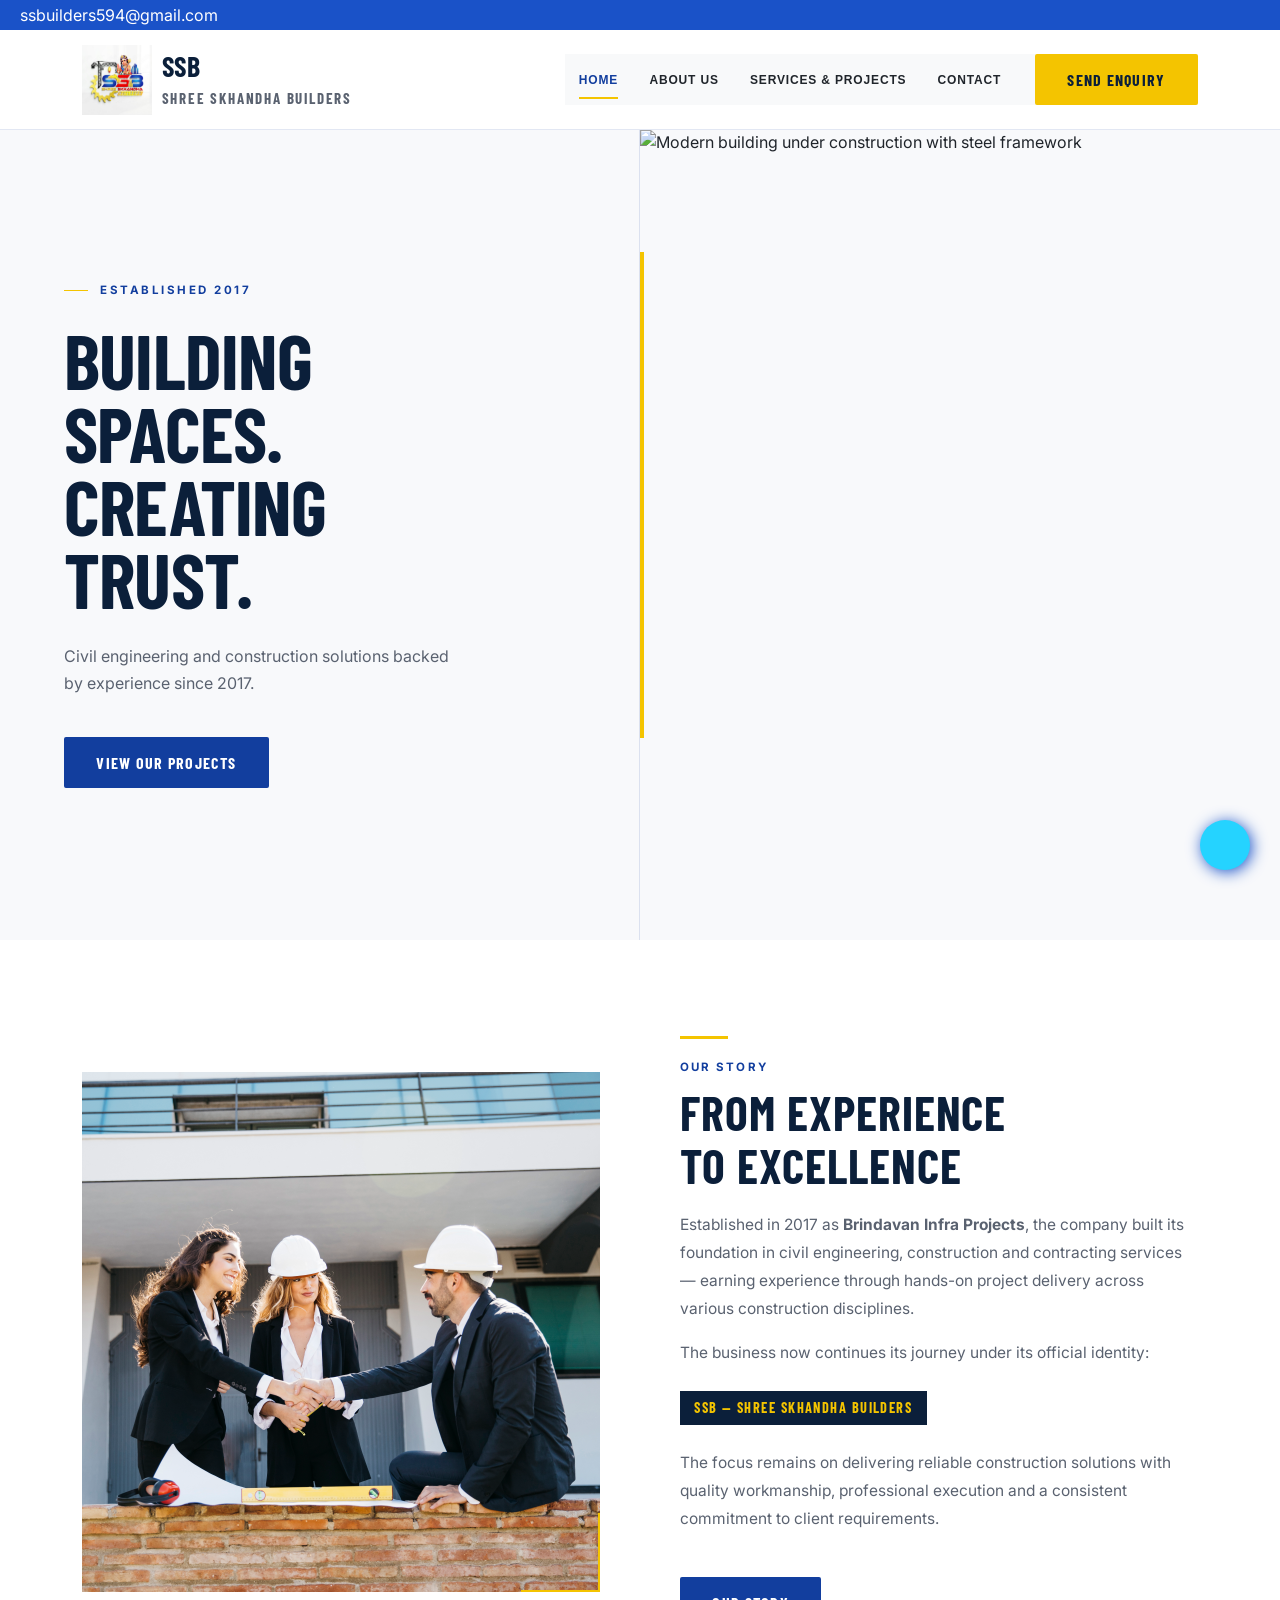
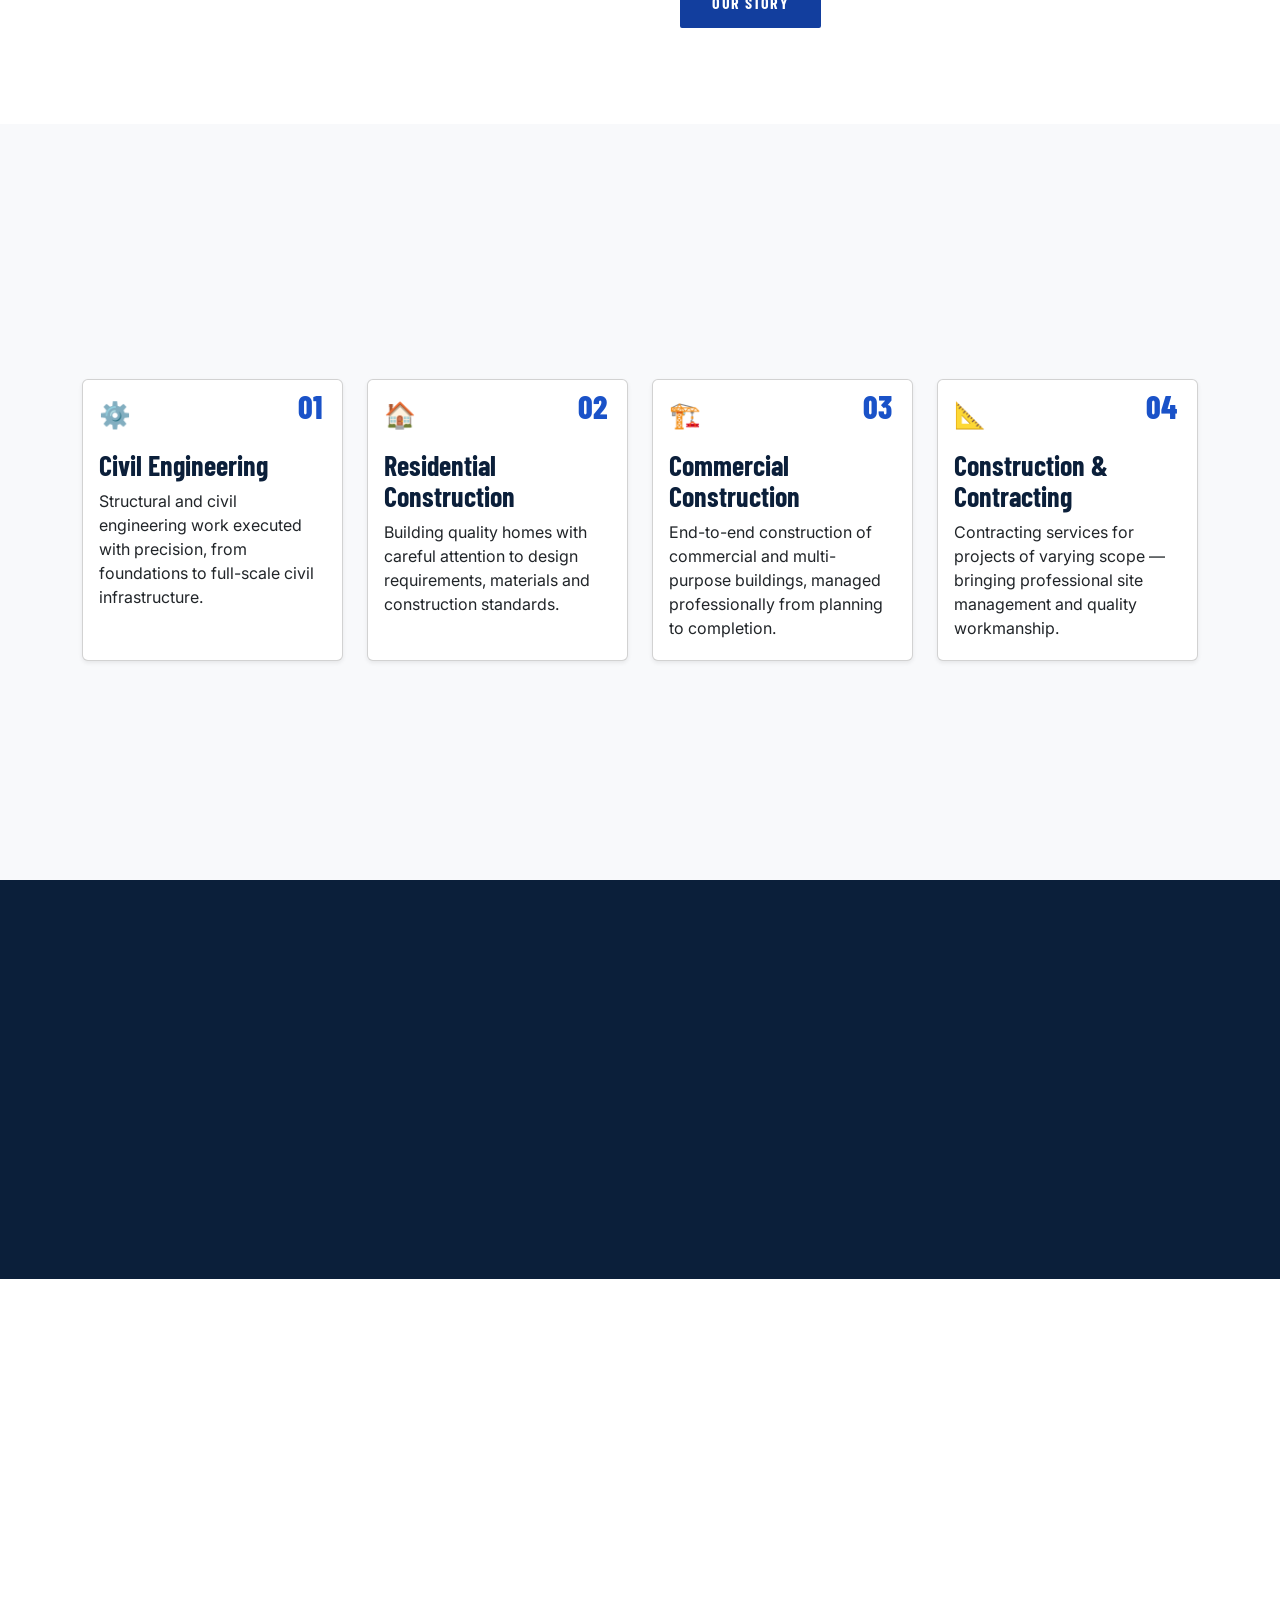
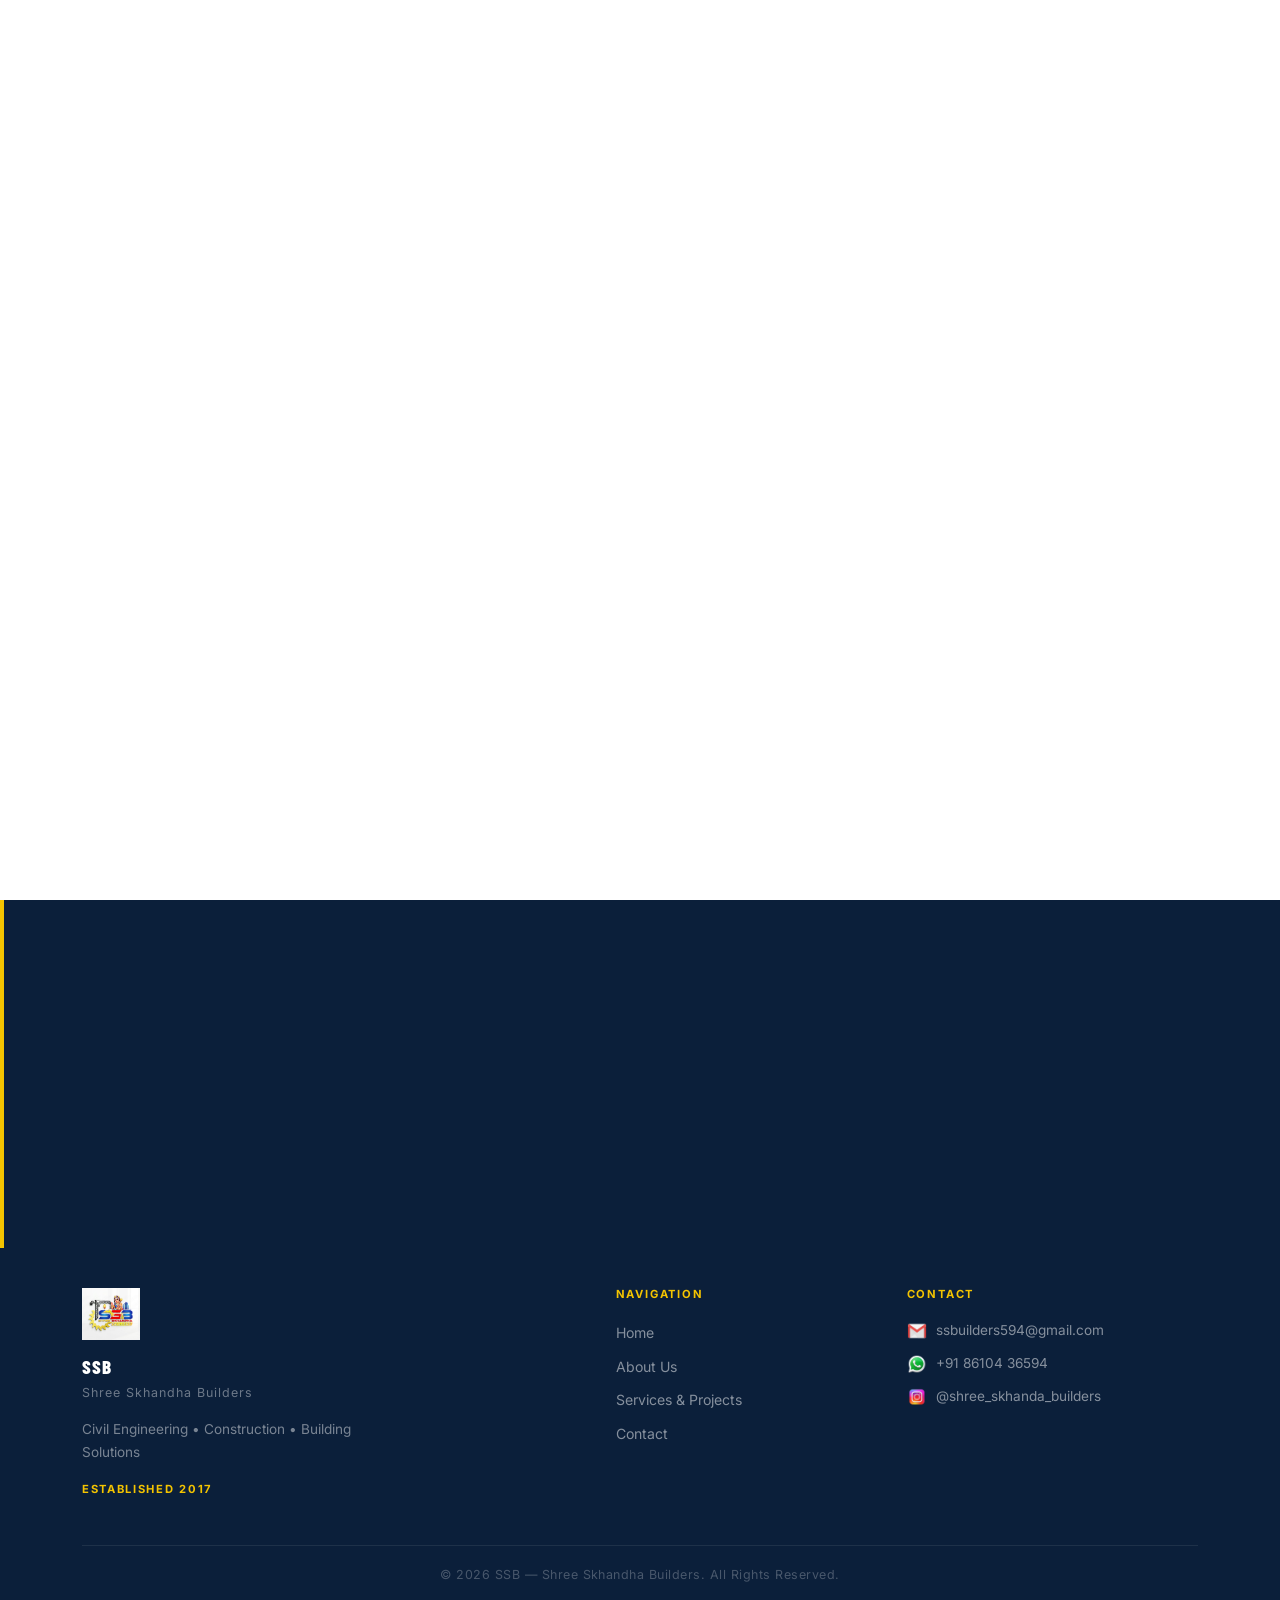
==== commit c6371a10: "top scroll button" ====
--- a/index.html
+++ b/index.html
@@ -108,13 +108,12 @@
             </li>
             <li class="nav-item ms-lg-3 mt-2 mt-lg-0">
               <a
-                href="https://wa.me/918610436594?text=Hello%20SSB%2C%20I%20would%20like%20to%20get%20a%20quote."
+                href="./assets/PAGES/projects.html#enquiry"
                 class="btn-ssb-gold w-100 text-center"
-                target="_blank"
                 rel="noopener"
                 aria-label="Get a quote on WhatsApp"
               >
-                Get a Quote
+                Send Enquiry
               </a>
             </li>
           </ul>
@@ -153,6 +152,9 @@
         />
       </div>
     </section>
+
+
+
 
     <!-- ═══════════════════════════════════════════
      COMPANY INTRO
@@ -207,6 +209,12 @@
         </div>
       </div>
     </section>
+
+    <!-- scroll button -->
+     <a href="#">
+      <button class="topscroll"><i class="fa-solid fa-arrow-up-long"></i></button>
+     </a>
+    <!-- scroll button -->
 
     <!-- ═══════════════════════════════════════════
      SERVICES
--- a/assets/style.css
+++ b/assets/style.css
@@ -1050,6 +1050,32 @@
   padding: 20px !important;
 }
 
+
+/* scroll */
+
+.topscroll{
+  position: fixed;
+  bottom:30px;
+  right: 30px;
+  z-index: 3;
+  border-radius: 100%;
+  background-color:rgb(37, 211, 255);
+  padding: 10px;
+  height: 50px;
+  width: 50px;
+  display: flex;
+  justify-content: center;
+  align-items: center;
+  box-shadow:2px 2px 15px var(--blue-light);
+  color: white;
+  border:none;
+  animation: scroll 1s linear infinite alternate;
+}
+.topscroll:hover{
+cursor: pointer;
+}
+
+
 /* ── SERVICES DETAIL ── */
 .ssb-services-detail {
   padding: 6rem 0;
@@ -1483,6 +1509,13 @@
   .gallery-item { height: 240px; }
   .approach-item { padding: 2rem 1.5rem; }
   .service-row-body { padding: 2rem 1.5rem; }
+  .topscroll{
+    right: 20px;
+    bottom: 20px;
+    width: 30px;
+    height: 30px;
+    font-size: small;
+  }
 }
 
 /* ── REDUCED MOTION ── */
@@ -1490,3 +1523,14 @@
   *, *::before, *::after { transition: none !important; animation: none !important; }
   .reveal { opacity: 1; transform: none; }
 }
+
+
+
+@keyframes scroll {
+  from{
+    transform: translateY(-10px);
+  }
+  to{
+    transform: translateY(10px);
+  }
+}
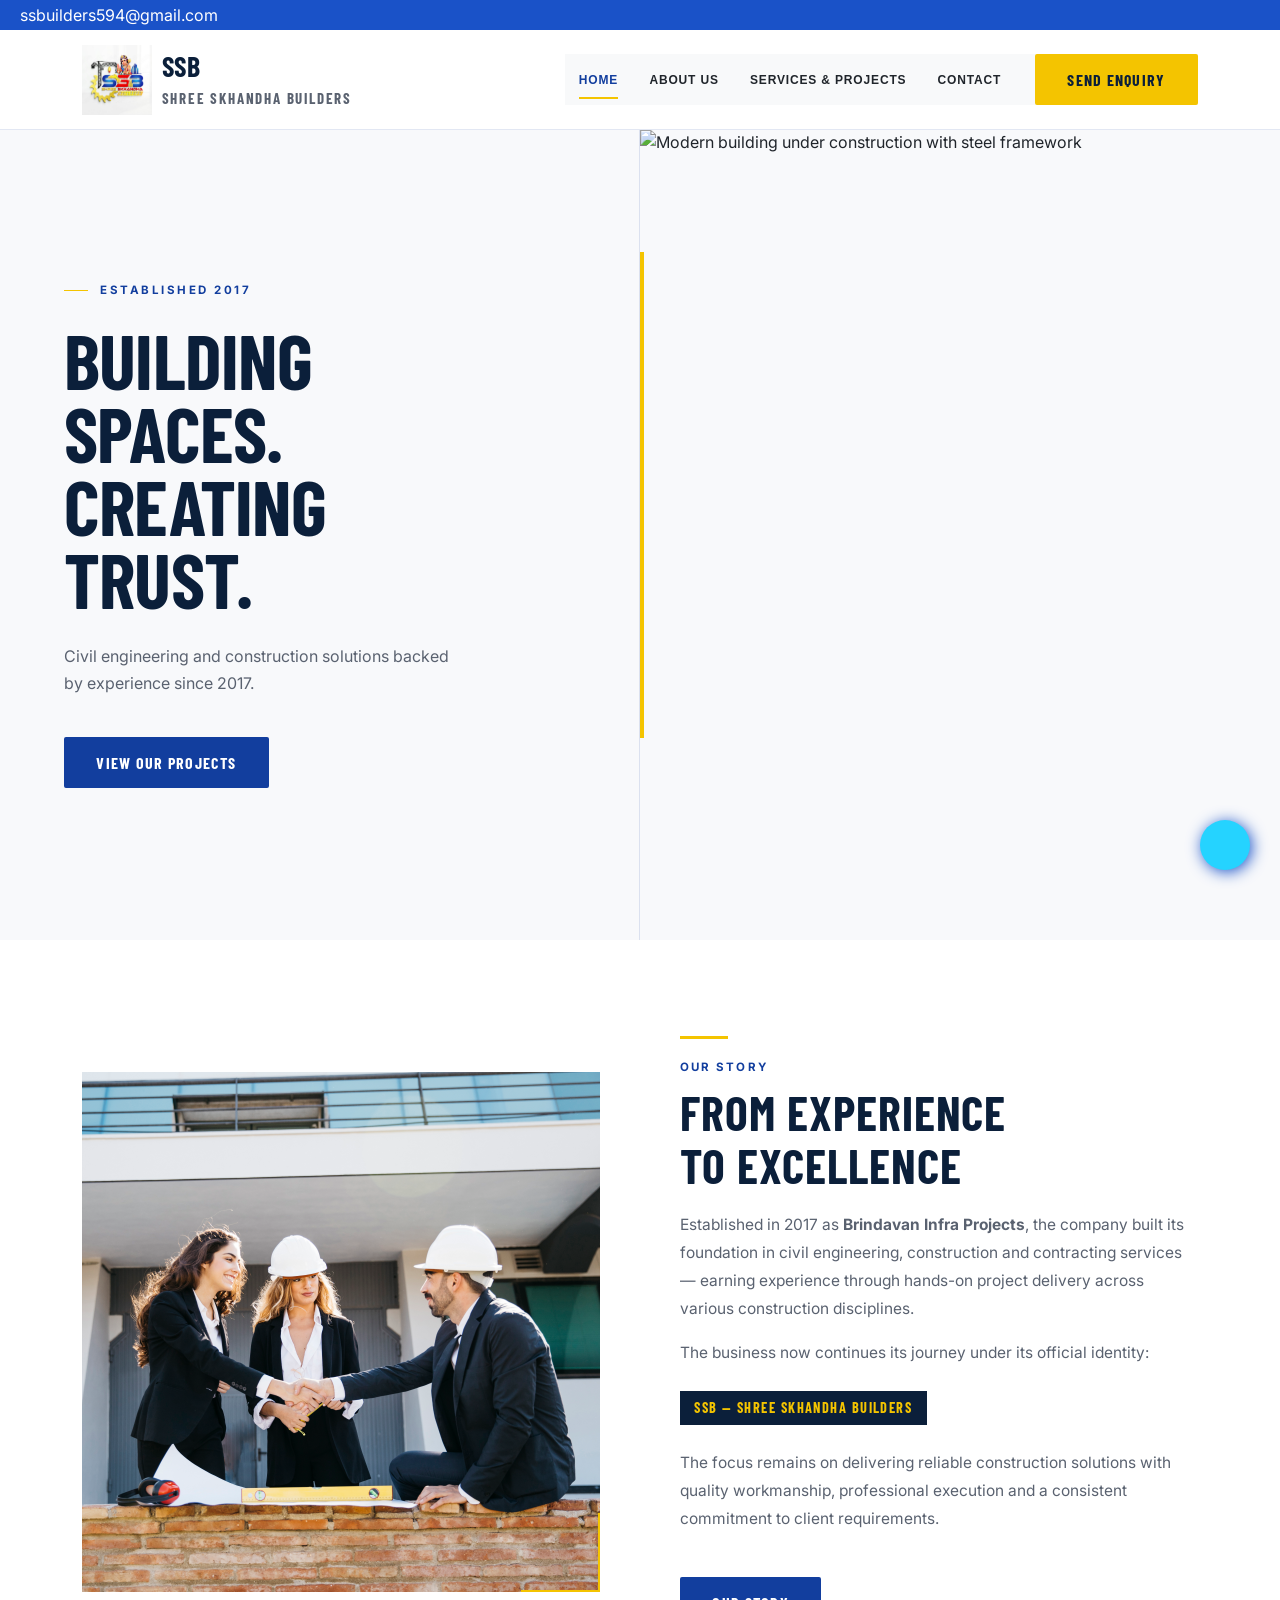
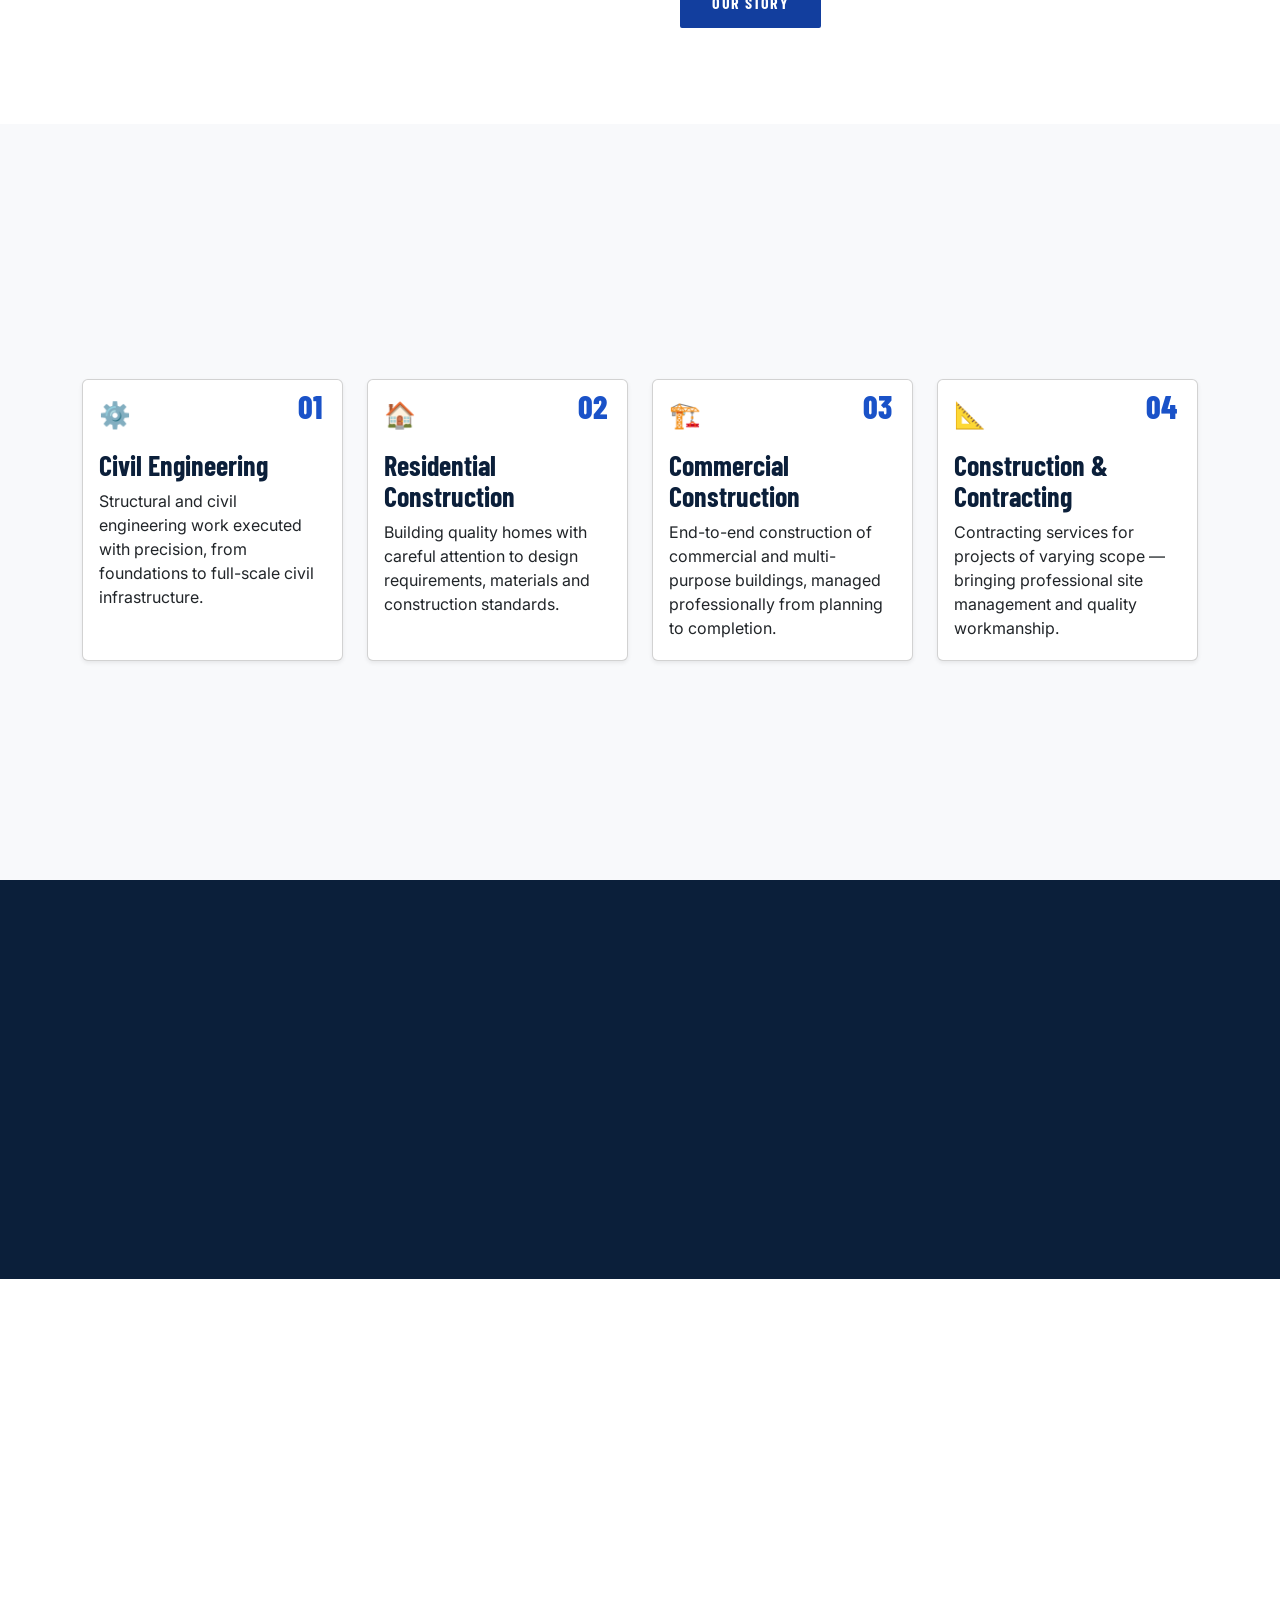
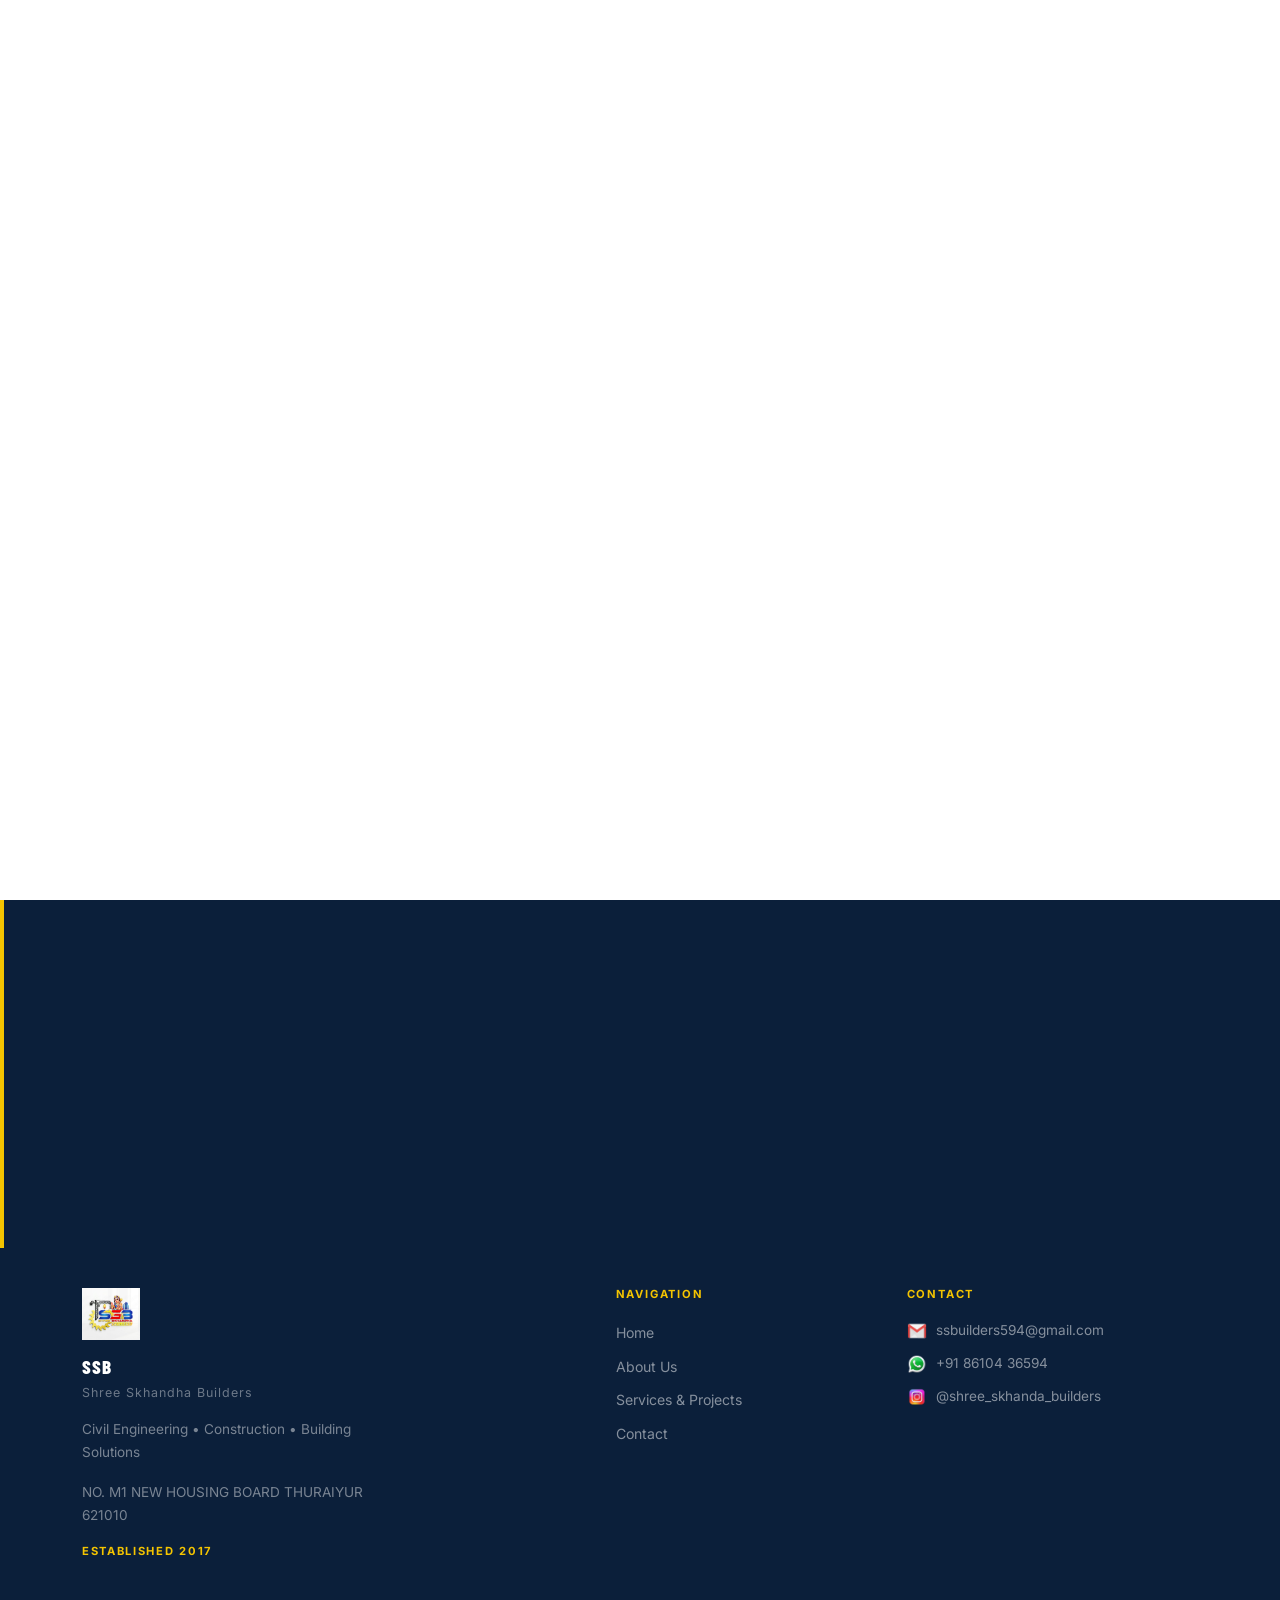
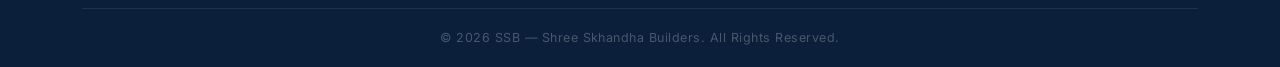
==== commit 3cf42cf1: "address updated" ====
--- a/index.html
+++ b/index.html
@@ -435,6 +435,7 @@
             <p>
               Civil Engineering &bull; Construction &bull; Building Solutions
             </p>
+            <p>NO. M1 NEW HOUSING BOARD THURAIYUR 621010</p>
             <span class="footer-est">Established 2017</span>
           </div>
 
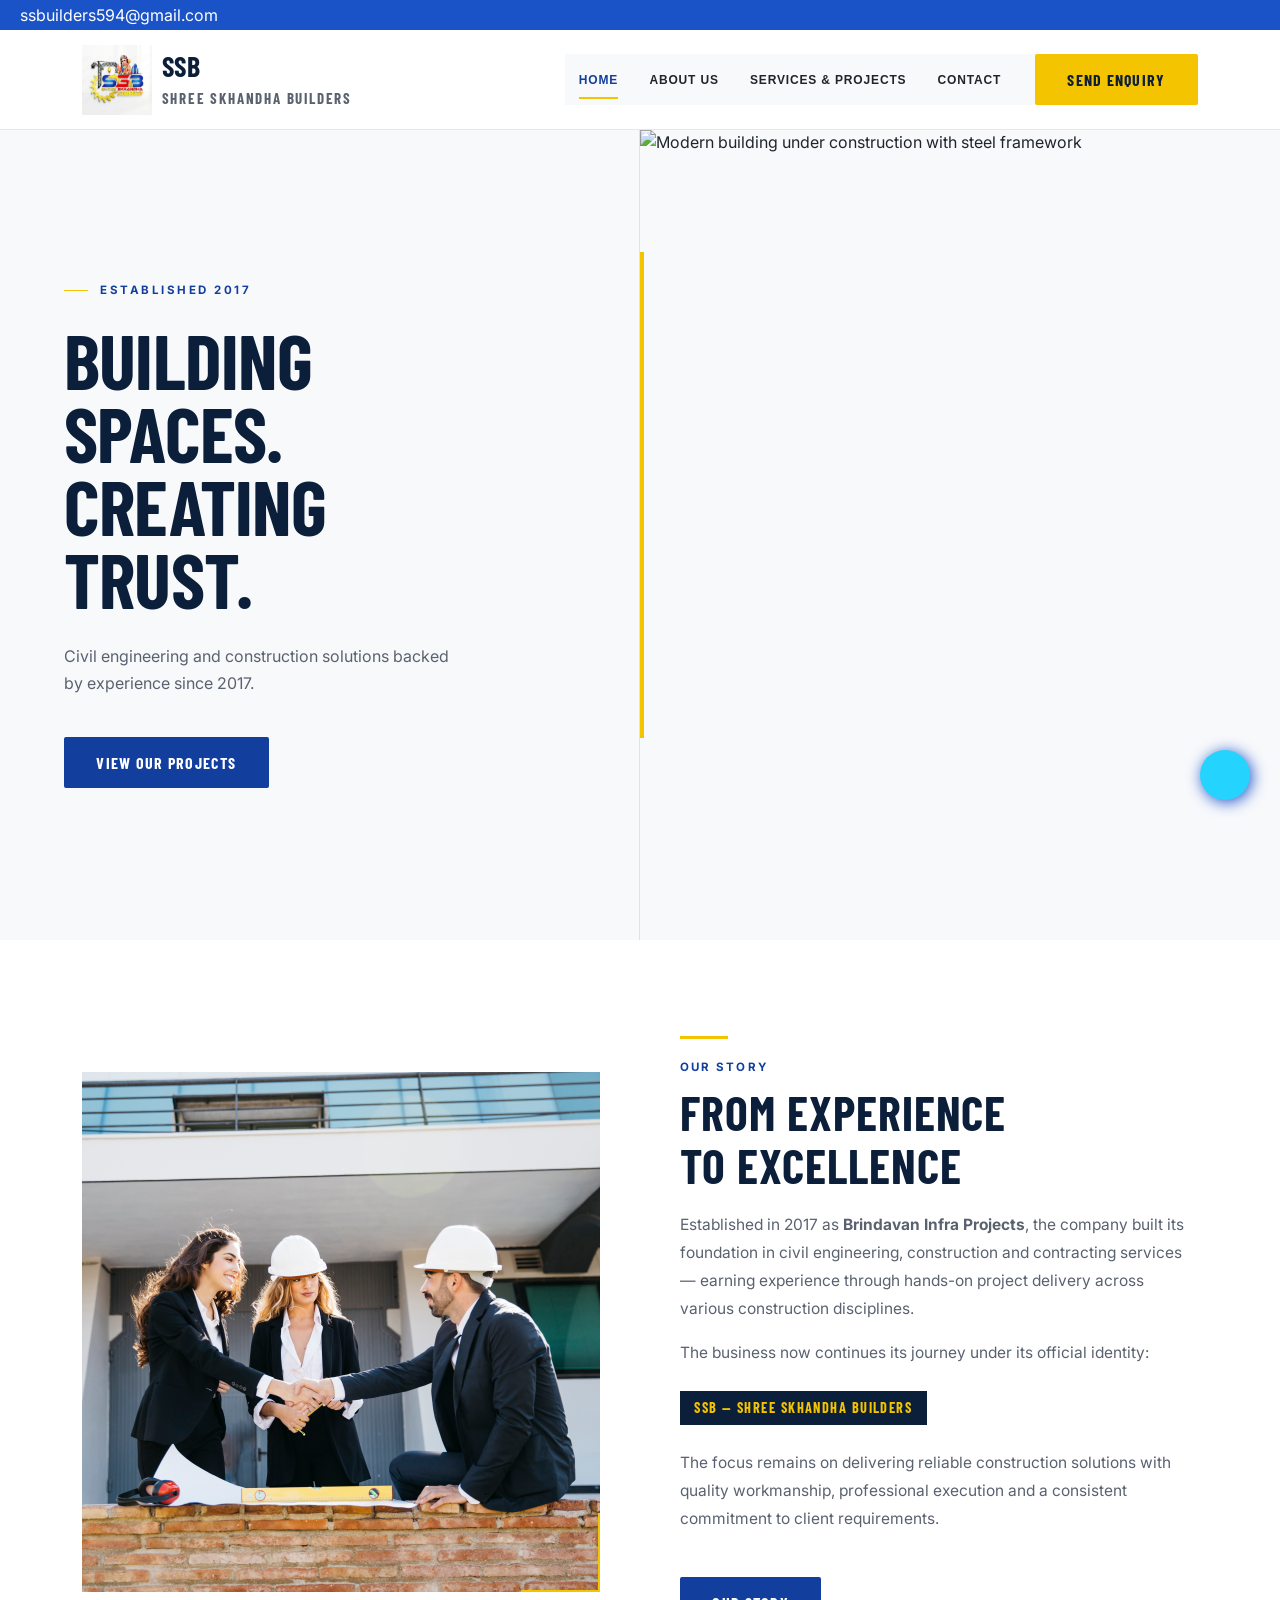
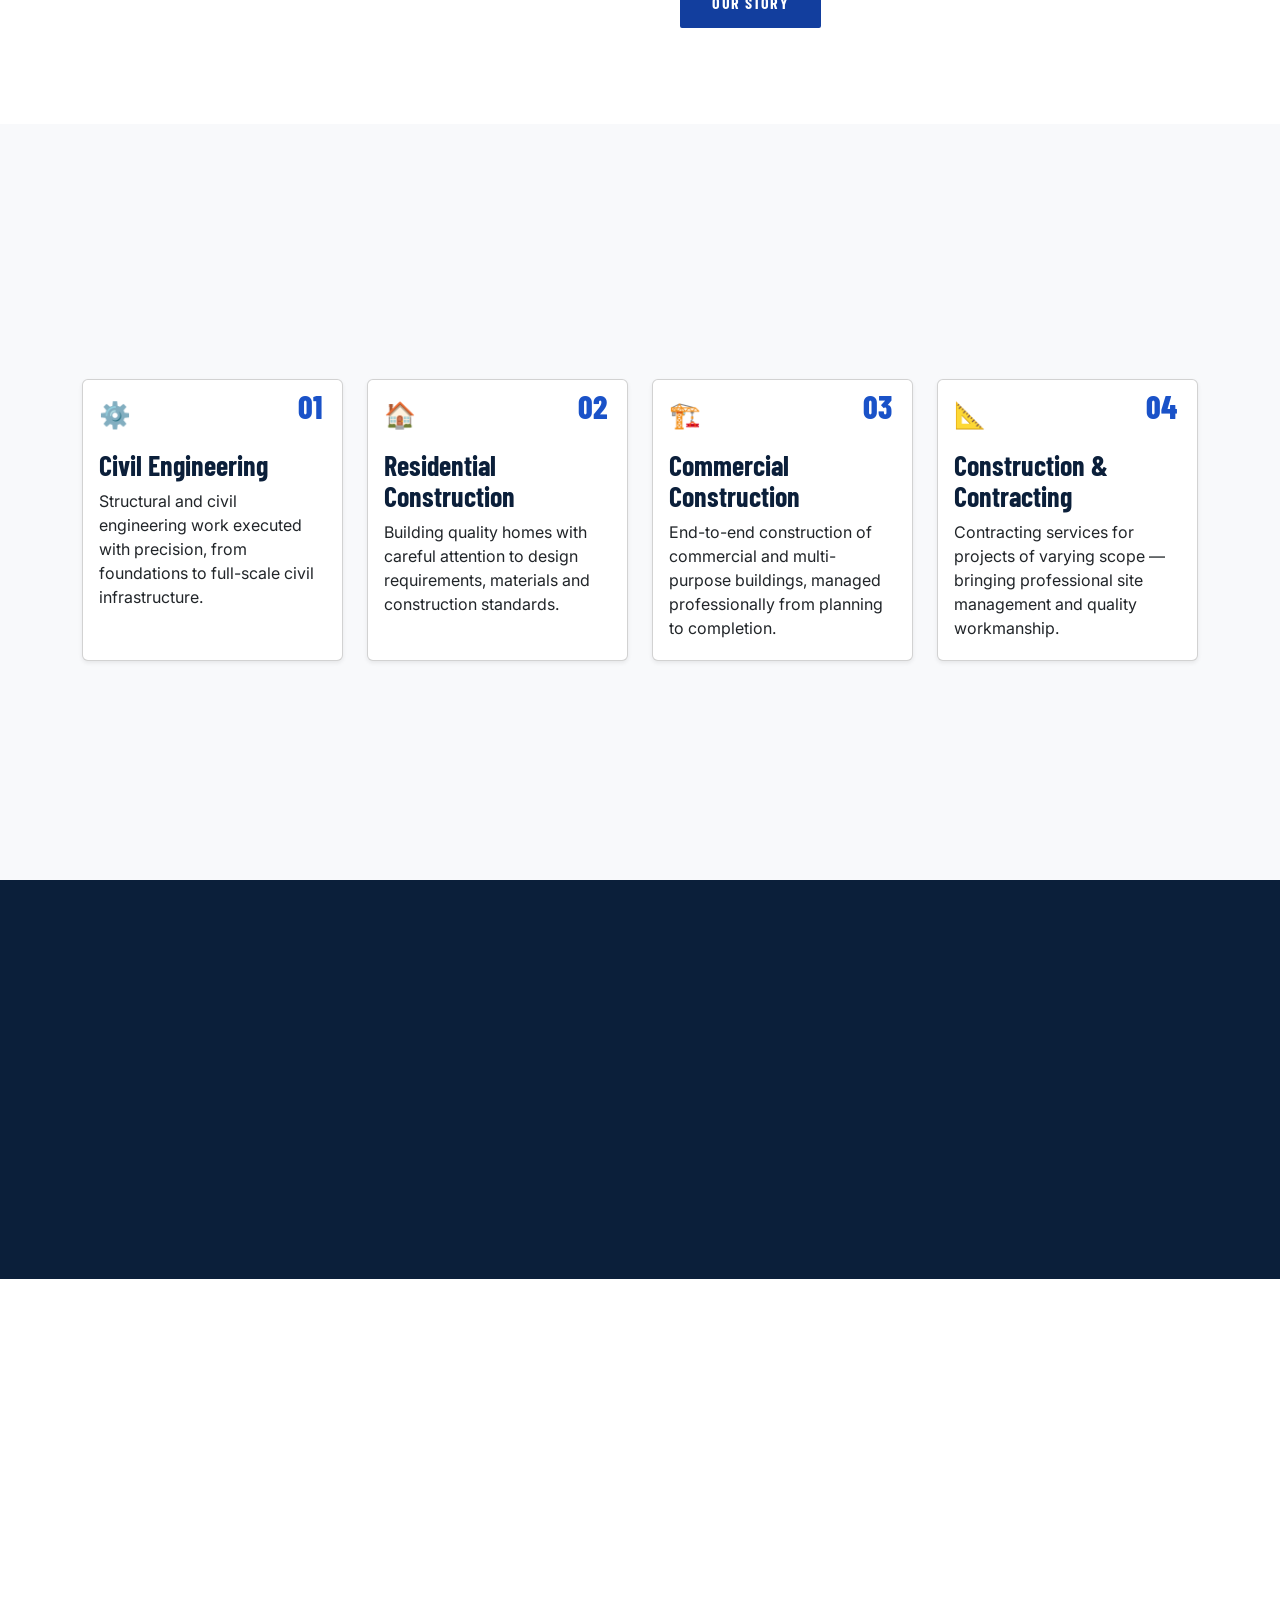
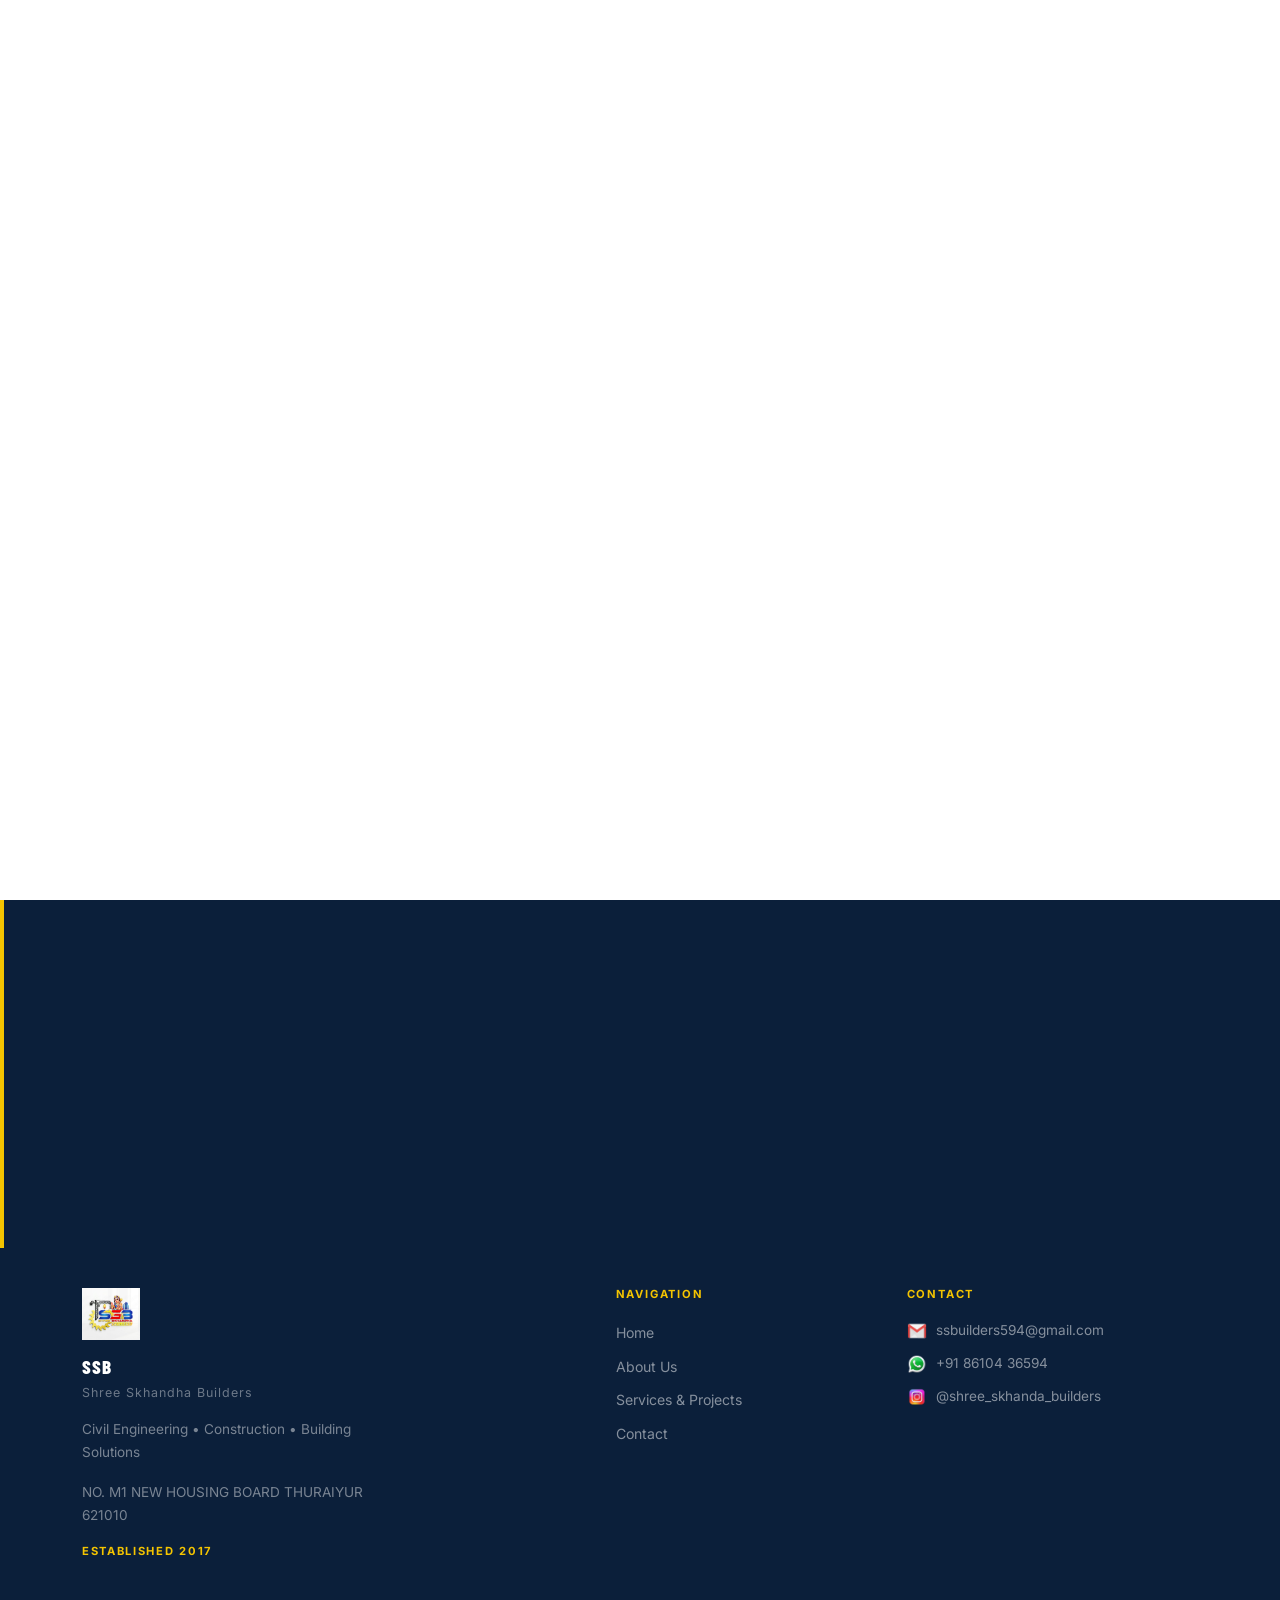
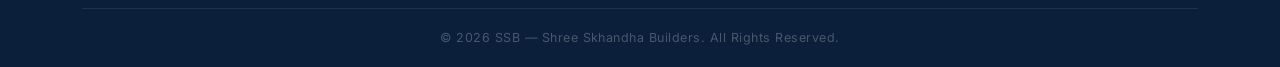
==== commit af4657ba: "meta tag added" ====
--- a/index.html
+++ b/index.html
@@ -10,6 +10,7 @@
       name="description"
       content="SSB — Shree Skhandha Builders. Civil engineering and construction solutions backed by experience since 2017. Established as Brindavan Infra Projects."
     />
+    <meta name="google-site-verification" content="winPS6TqC5zx-4lJBjxLCKV4ZyQB8RrNLj_vrW8TEOs" />
     <link
       rel="shortcut icon"
       href="./assets/IMAGES/logo.png"
--- a/assets/style.css
+++ b/assets/style.css
@@ -1055,7 +1055,7 @@
 
 .topscroll{
   position: fixed;
-  bottom:30px;
+  bottom:100px;
   right: 30px;
   z-index: 3;
   border-radius: 100%;
@@ -1511,7 +1511,7 @@
   .service-row-body { padding: 2rem 1.5rem; }
   .topscroll{
     right: 20px;
-    bottom: 20px;
+    bottom: 60px;
     width: 30px;
     height: 30px;
     font-size: small;
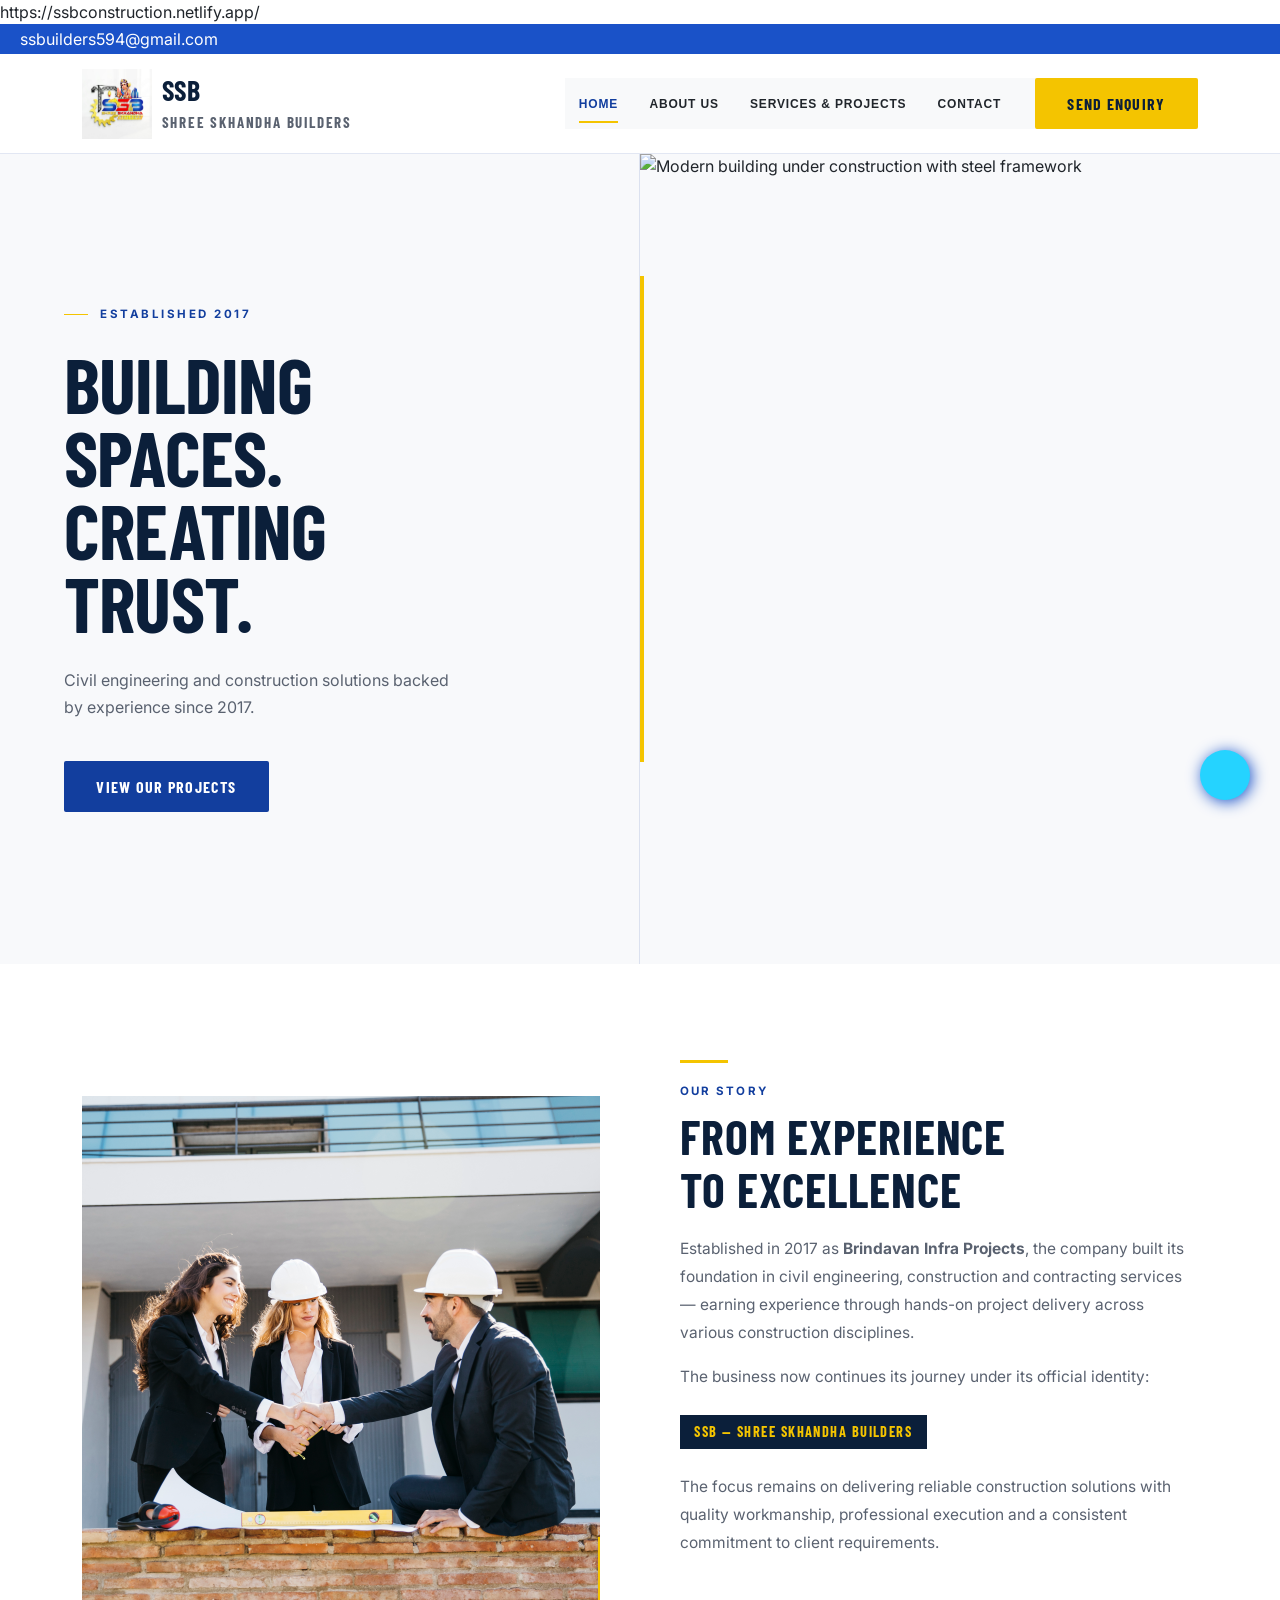
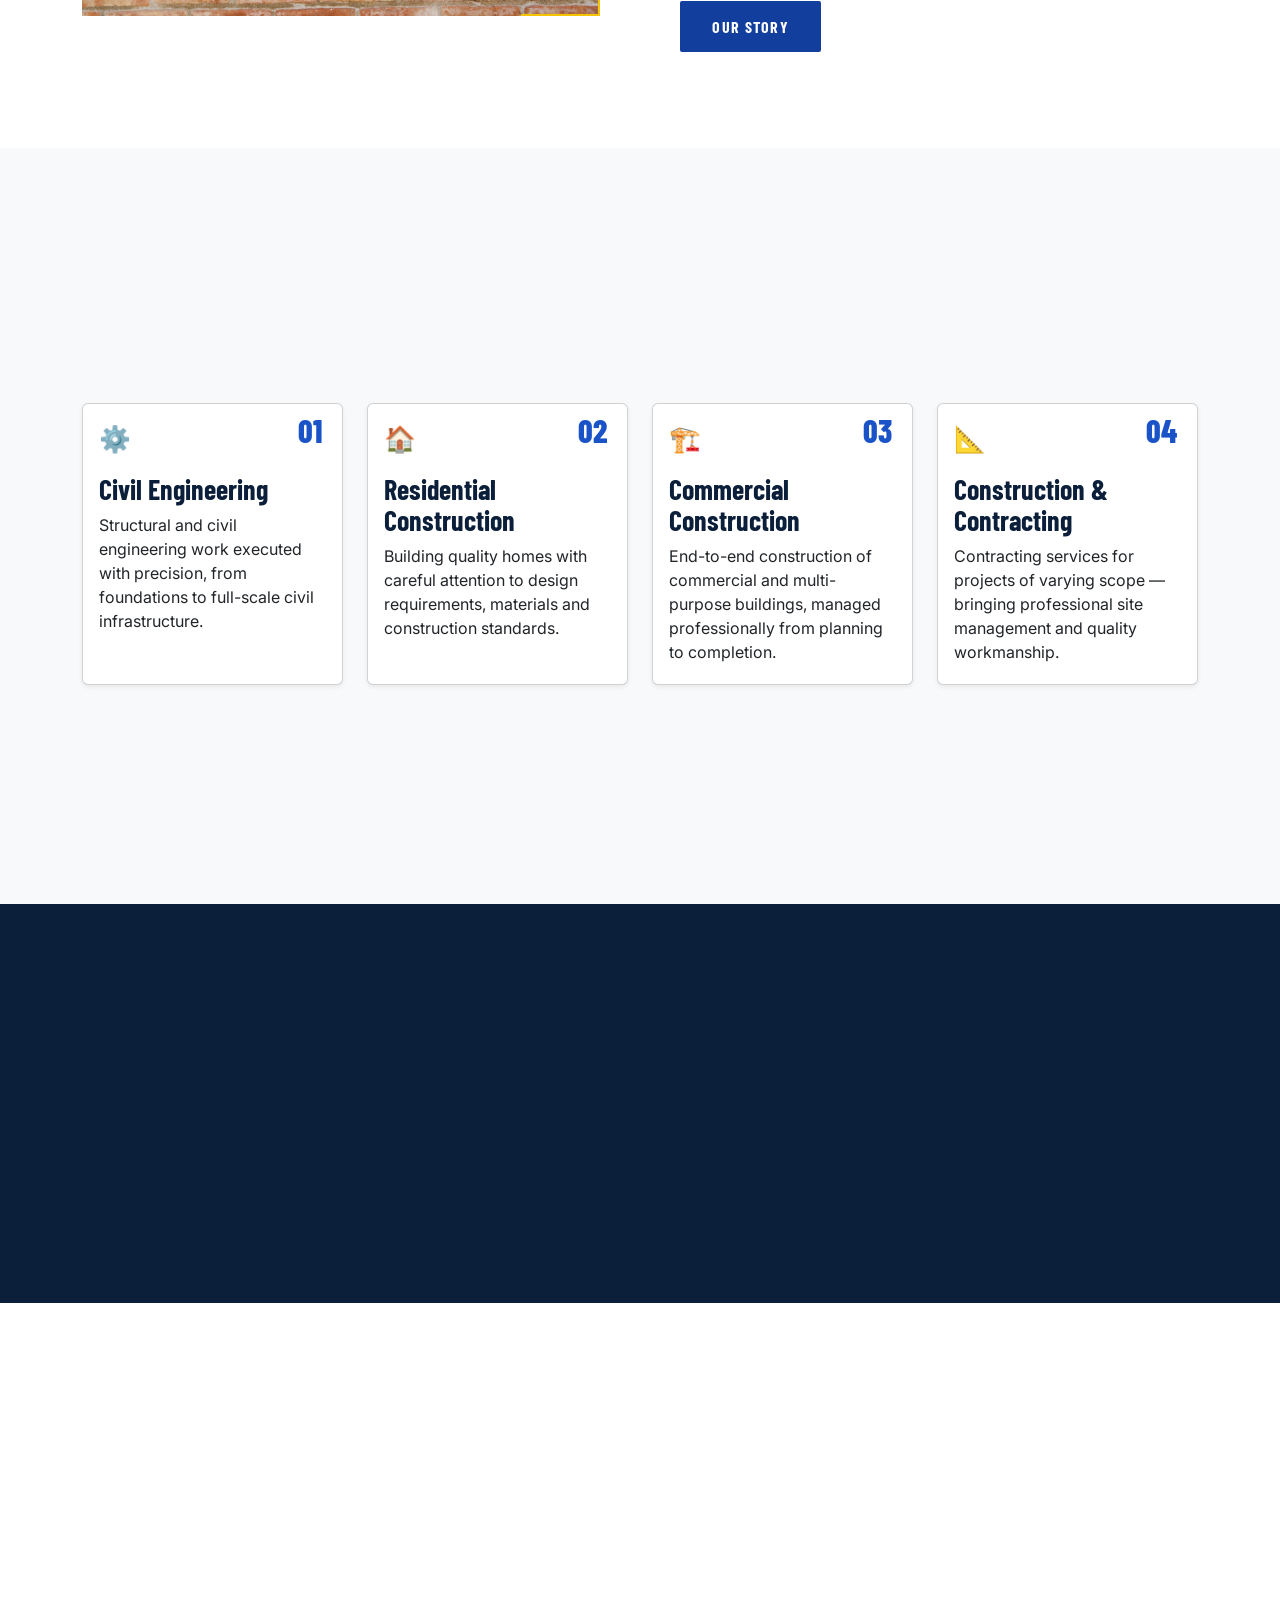
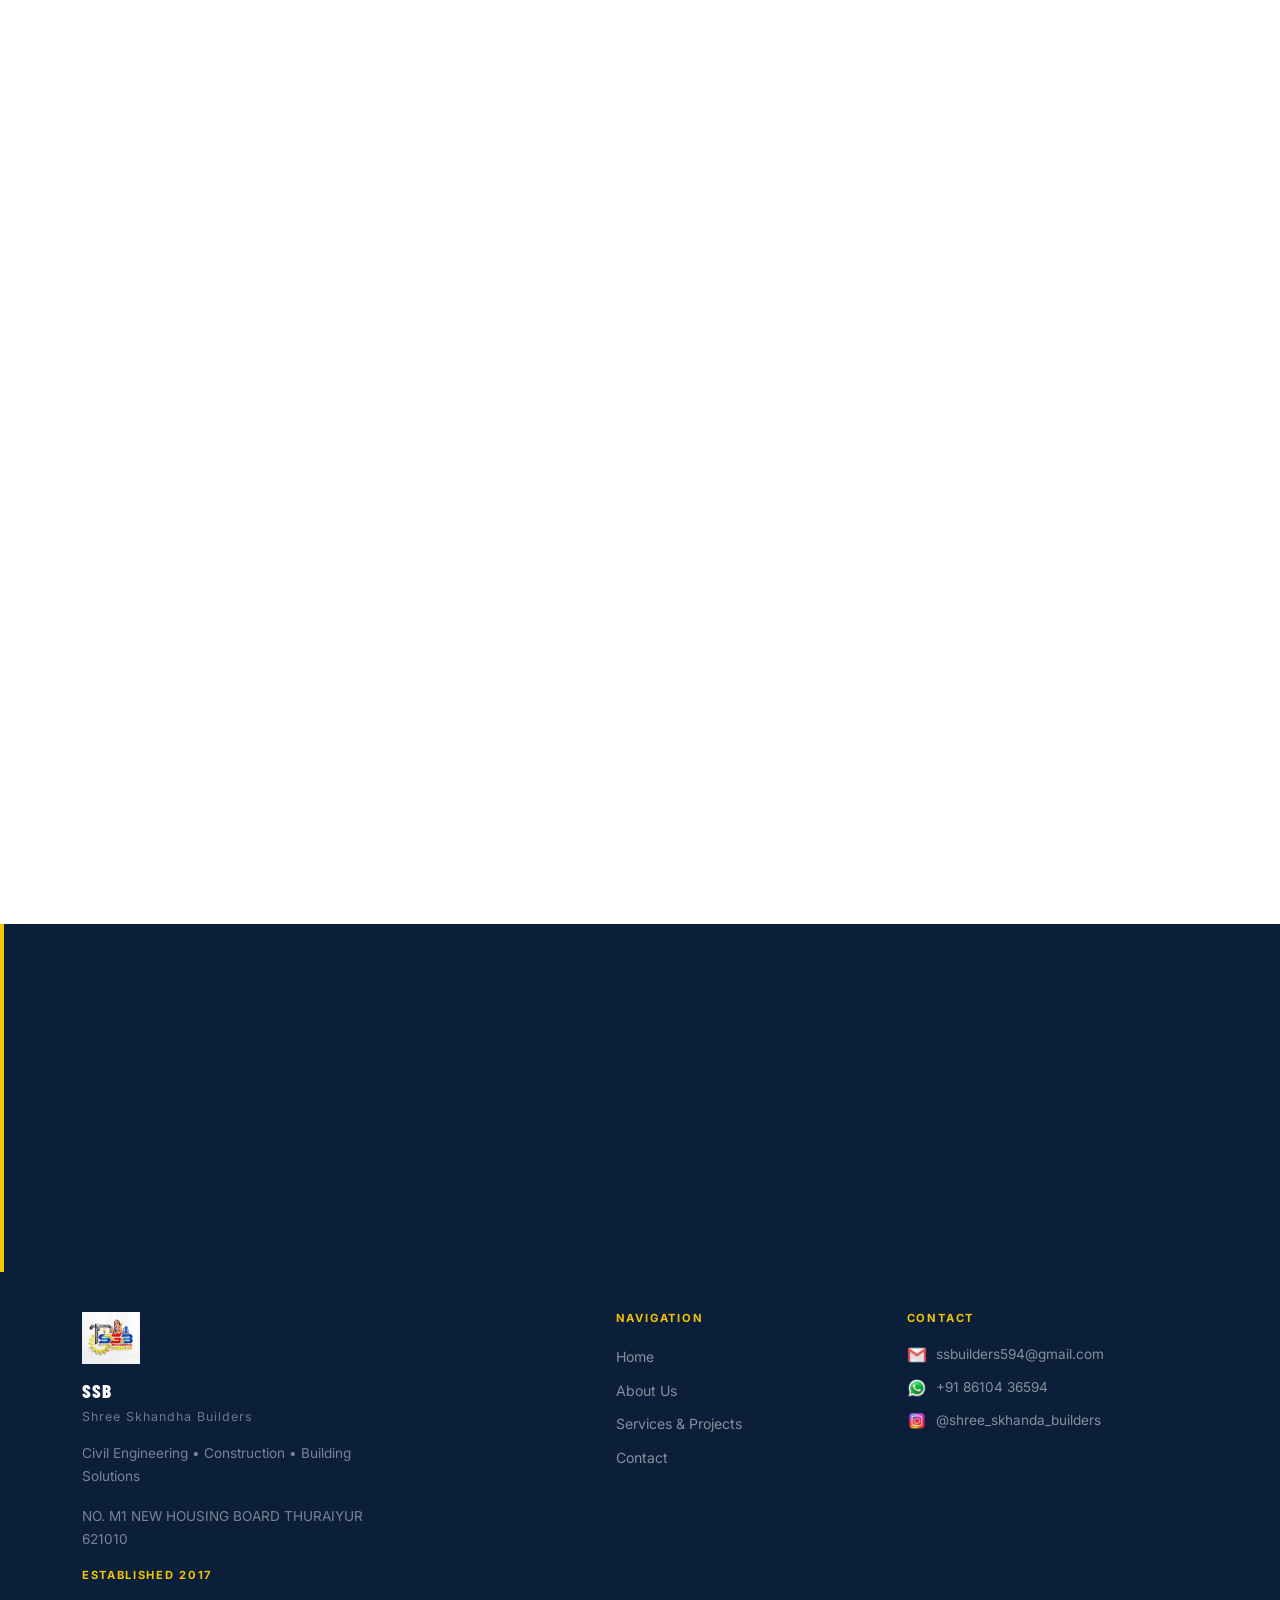
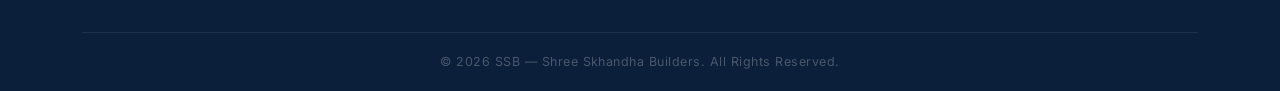
==== commit 62b2b082: "sitemap added" ====
--- a/index.html
+++ b/index.html
@@ -6,11 +6,22 @@
     <title>
       SSB — Shree Skhandha Builders | Civil Engineering & Construction
     </title>
+
+    <?xml version="1.0" encoding="UTF-8"?>
+    <urlset xmlns="http://www.sitemaps.org/schemas/sitemap/0.9">
+      <url>
+        <loc>https://ssbconstruction.netlify.app/</loc>
+      </url>
+    </urlset>
+
     <meta
       name="description"
       content="SSB — Shree Skhandha Builders. Civil engineering and construction solutions backed by experience since 2017. Established as Brindavan Infra Projects."
     />
-    <meta name="google-site-verification" content="winPS6TqC5zx-4lJBjxLCKV4ZyQB8RrNLj_vrW8TEOs" />
+    <meta
+      name="google-site-verification"
+      content="winPS6TqC5zx-4lJBjxLCKV4ZyQB8RrNLj_vrW8TEOs"
+    />
     <link
       rel="shortcut icon"
       href="./assets/IMAGES/logo.png"
@@ -154,9 +165,6 @@
       </div>
     </section>
 
-
-
-
     <!-- ═══════════════════════════════════════════
      COMPANY INTRO
 ═══════════════════════════════════════════ -->
@@ -212,59 +220,53 @@
     </section>
 
     <!-- scroll button -->
-     <a href="#">
-      <button class="topscroll"><i class="fa-solid fa-arrow-up-long"></i></button>
-     </a>
+    <a href="#">
+      <button class="topscroll">
+        <i class="fa-solid fa-arrow-up-long"></i>
+      </button>
+    </a>
     <!-- scroll button -->
 
     <!-- ═══════════════════════════════════════════
      SERVICES
 ═══════════════════════════════════════════ -->
 
-  <section class="ssb-services" aria-labelledby="services-heading">
-  <div class="container">
-
-    <!-- Section Heading -->
-    <div class="row mb-5 reveal">
-      
-
-      <div class="col-lg-6">
-        
-        <span class="gold-rule"></span>
-        <span class="section-label">What We Do</span>
-        <h2 class="section-heading" id="services-heading">
-          Our Services
-        </h2>
-      </div>
-
-      <div class="col-lg-6 d-flex align-items-end">
-        <p
-          style="
-            color: #5a6270;
-            font-size: 0.93rem;
-            line-height: 1.75;
-            margin-bottom: 0;
-          "
-        >
-          SSB delivers construction services across civil, residential and
-          building sectors — with professional execution at every stage.
-        </p>
-      </div>
-
-    </div>
-
-    <!-- Bootstrap Cards -->
-    <div class="row" id="showServices"></div>
-
-    <!-- Button -->
-    <div class="text-center mt-5 reveal">
-      <a href="./assets/PAGES/projects.html" class="btn-ssb-primary">
-        Explore All Services
-      </a>
-    </div>
-
-  </div>
-</section>
+    <section class="ssb-services" aria-labelledby="services-heading">
+      <div class="container">
+        <!-- Section Heading -->
+        <div class="row mb-5 reveal">
+          <div class="col-lg-6">
+            <span class="gold-rule"></span>
+            <span class="section-label">What We Do</span>
+            <h2 class="section-heading" id="services-heading">Our Services</h2>
+          </div>
+
+          <div class="col-lg-6 d-flex align-items-end">
+            <p
+              style="
+                color: #5a6270;
+                font-size: 0.93rem;
+                line-height: 1.75;
+                margin-bottom: 0;
+              "
+            >
+              SSB delivers construction services across civil, residential and
+              building sectors — with professional execution at every stage.
+            </p>
+          </div>
+        </div>
+
+        <!-- Bootstrap Cards -->
+        <div class="row" id="showServices"></div>
+
+        <!-- Button -->
+        <div class="text-center mt-5 reveal">
+          <a href="./assets/PAGES/projects.html" class="btn-ssb-primary">
+            Explore All Services
+          </a>
+        </div>
+      </div>
+    </section>
 
     <!-- ═══════════════════════════════════════════
      WHY SSB
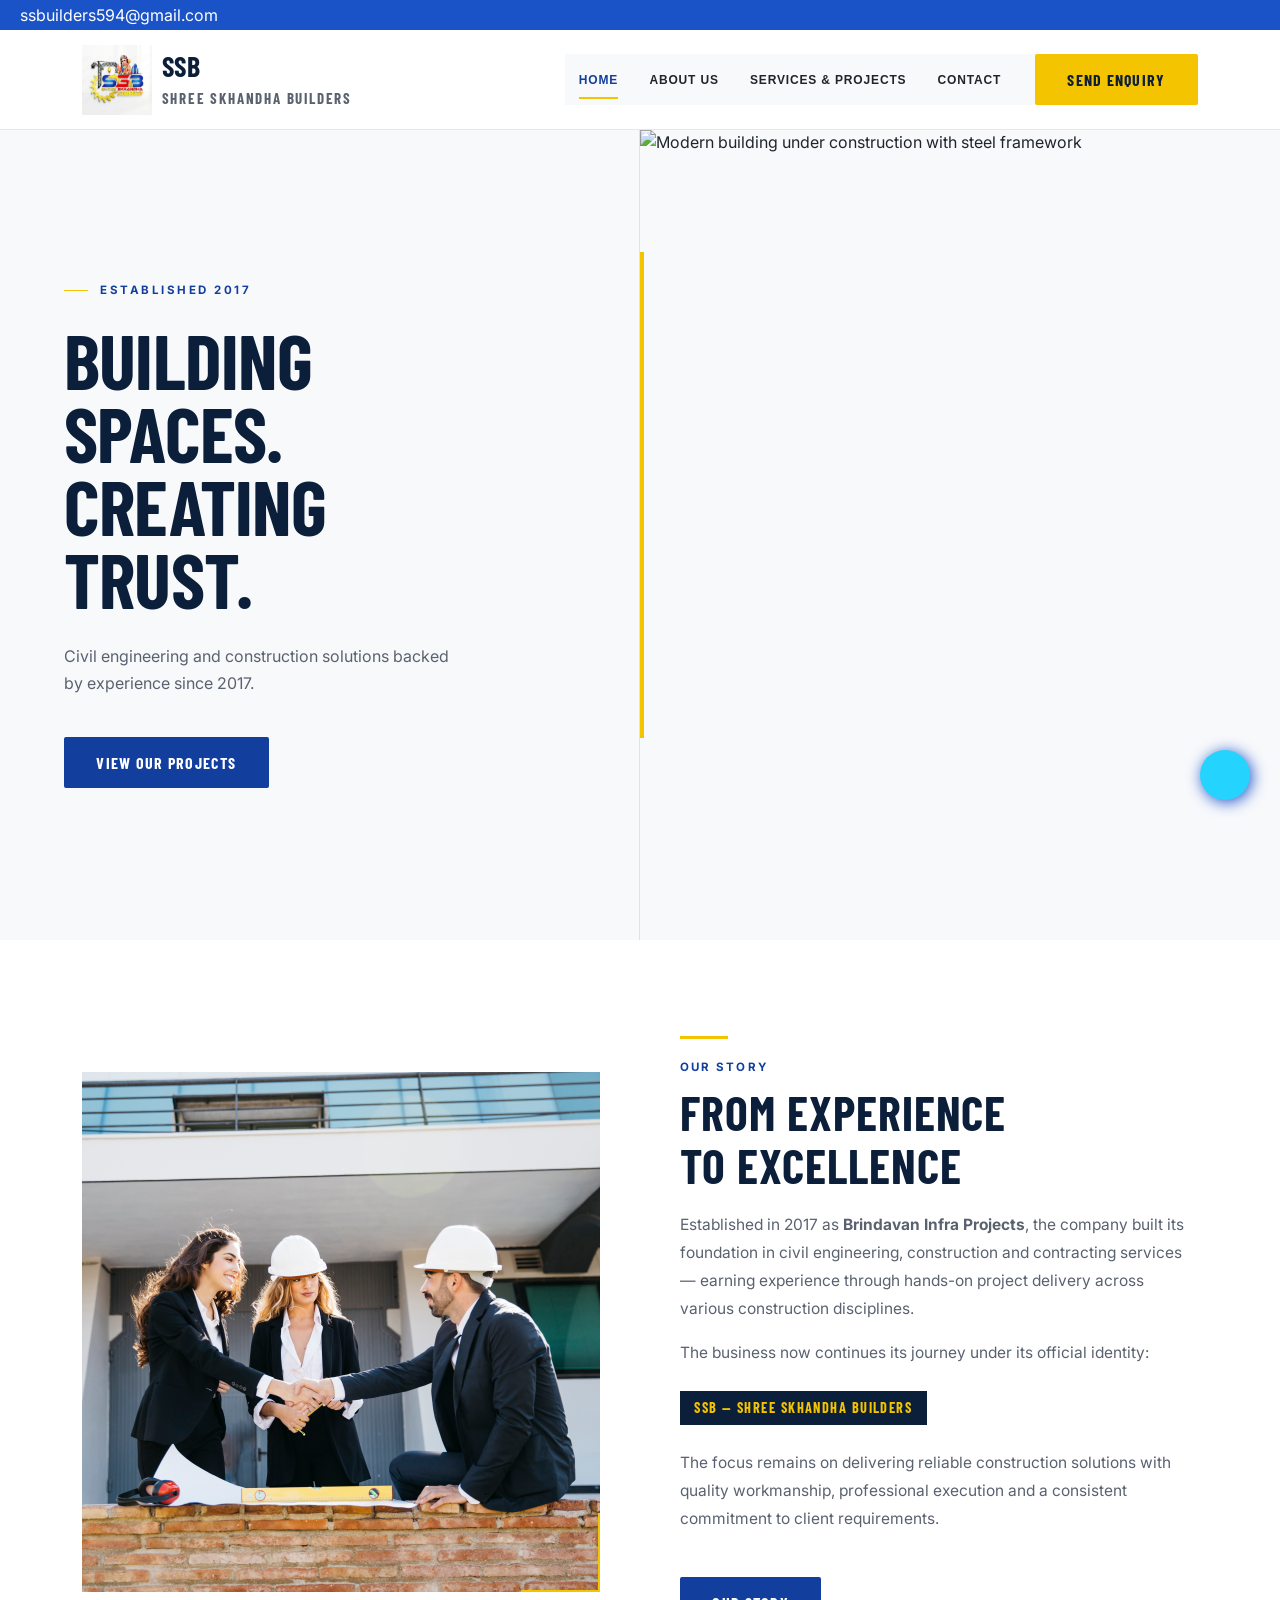
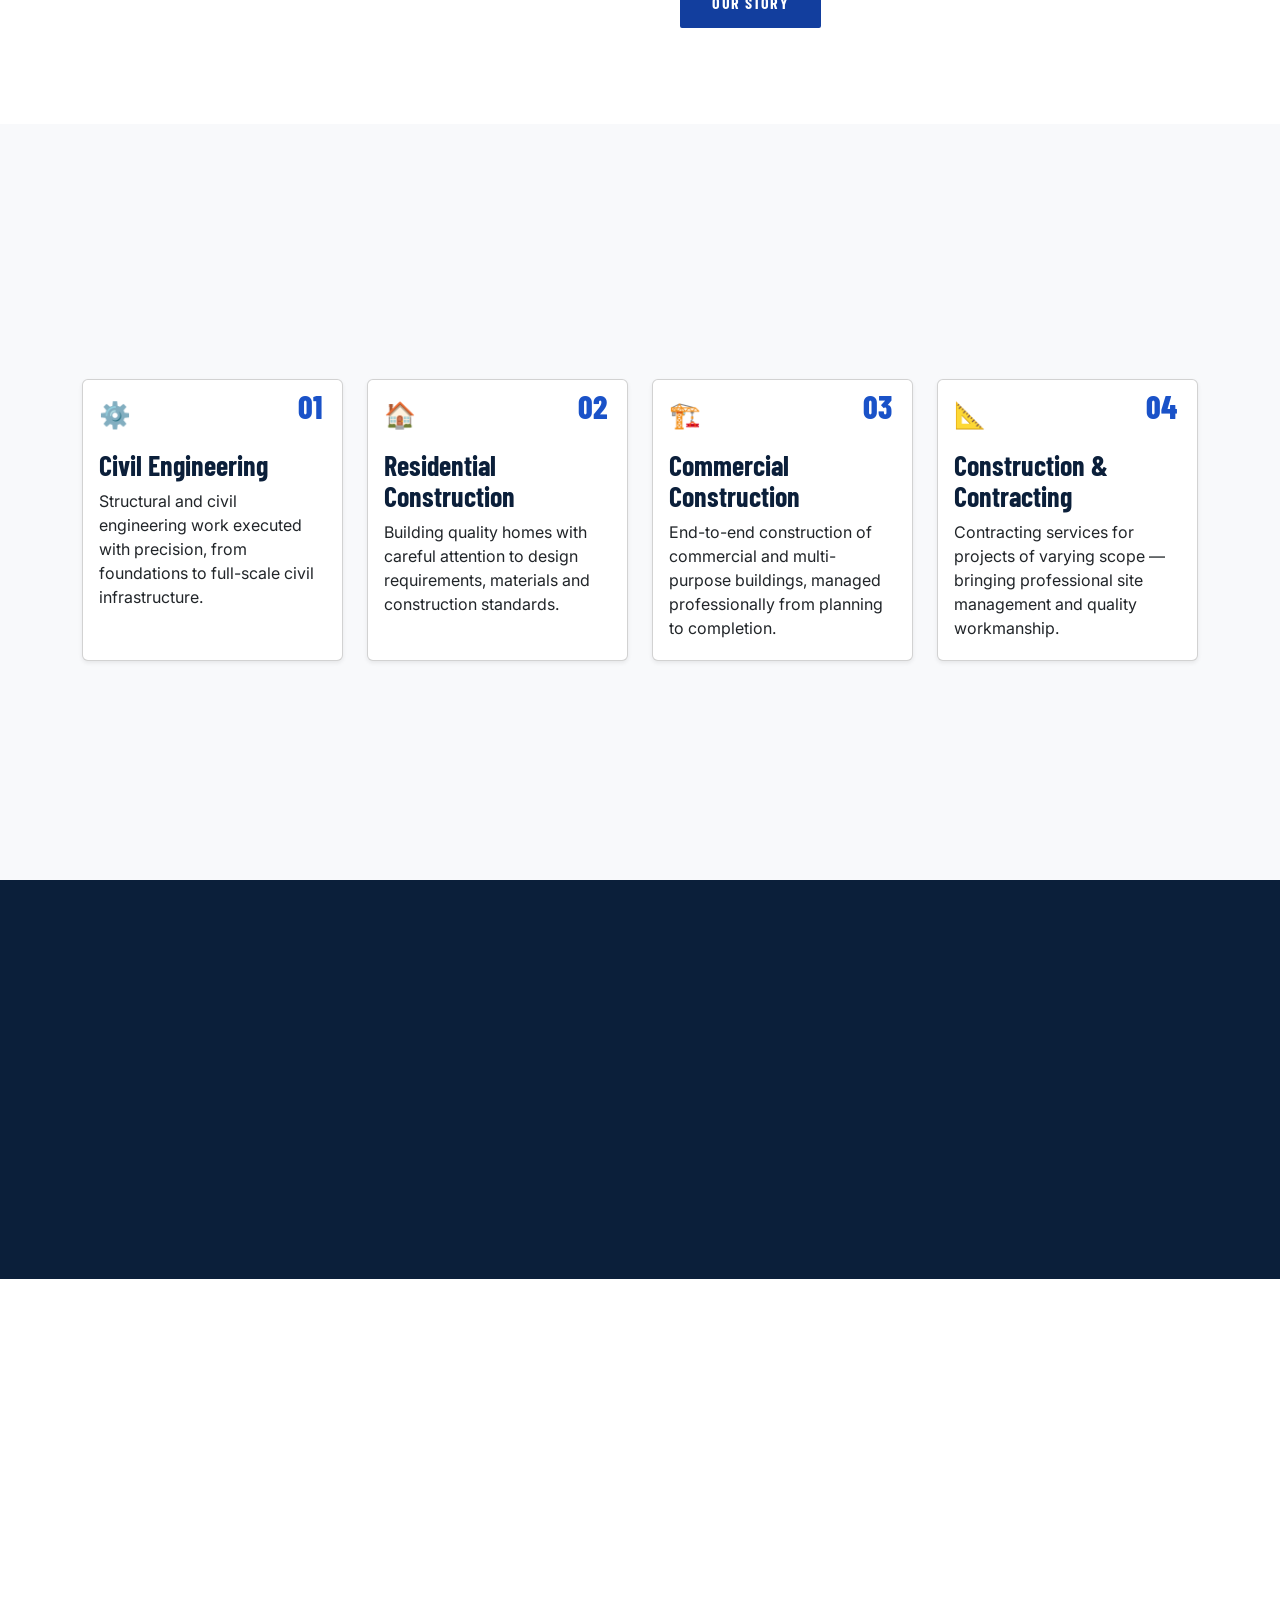
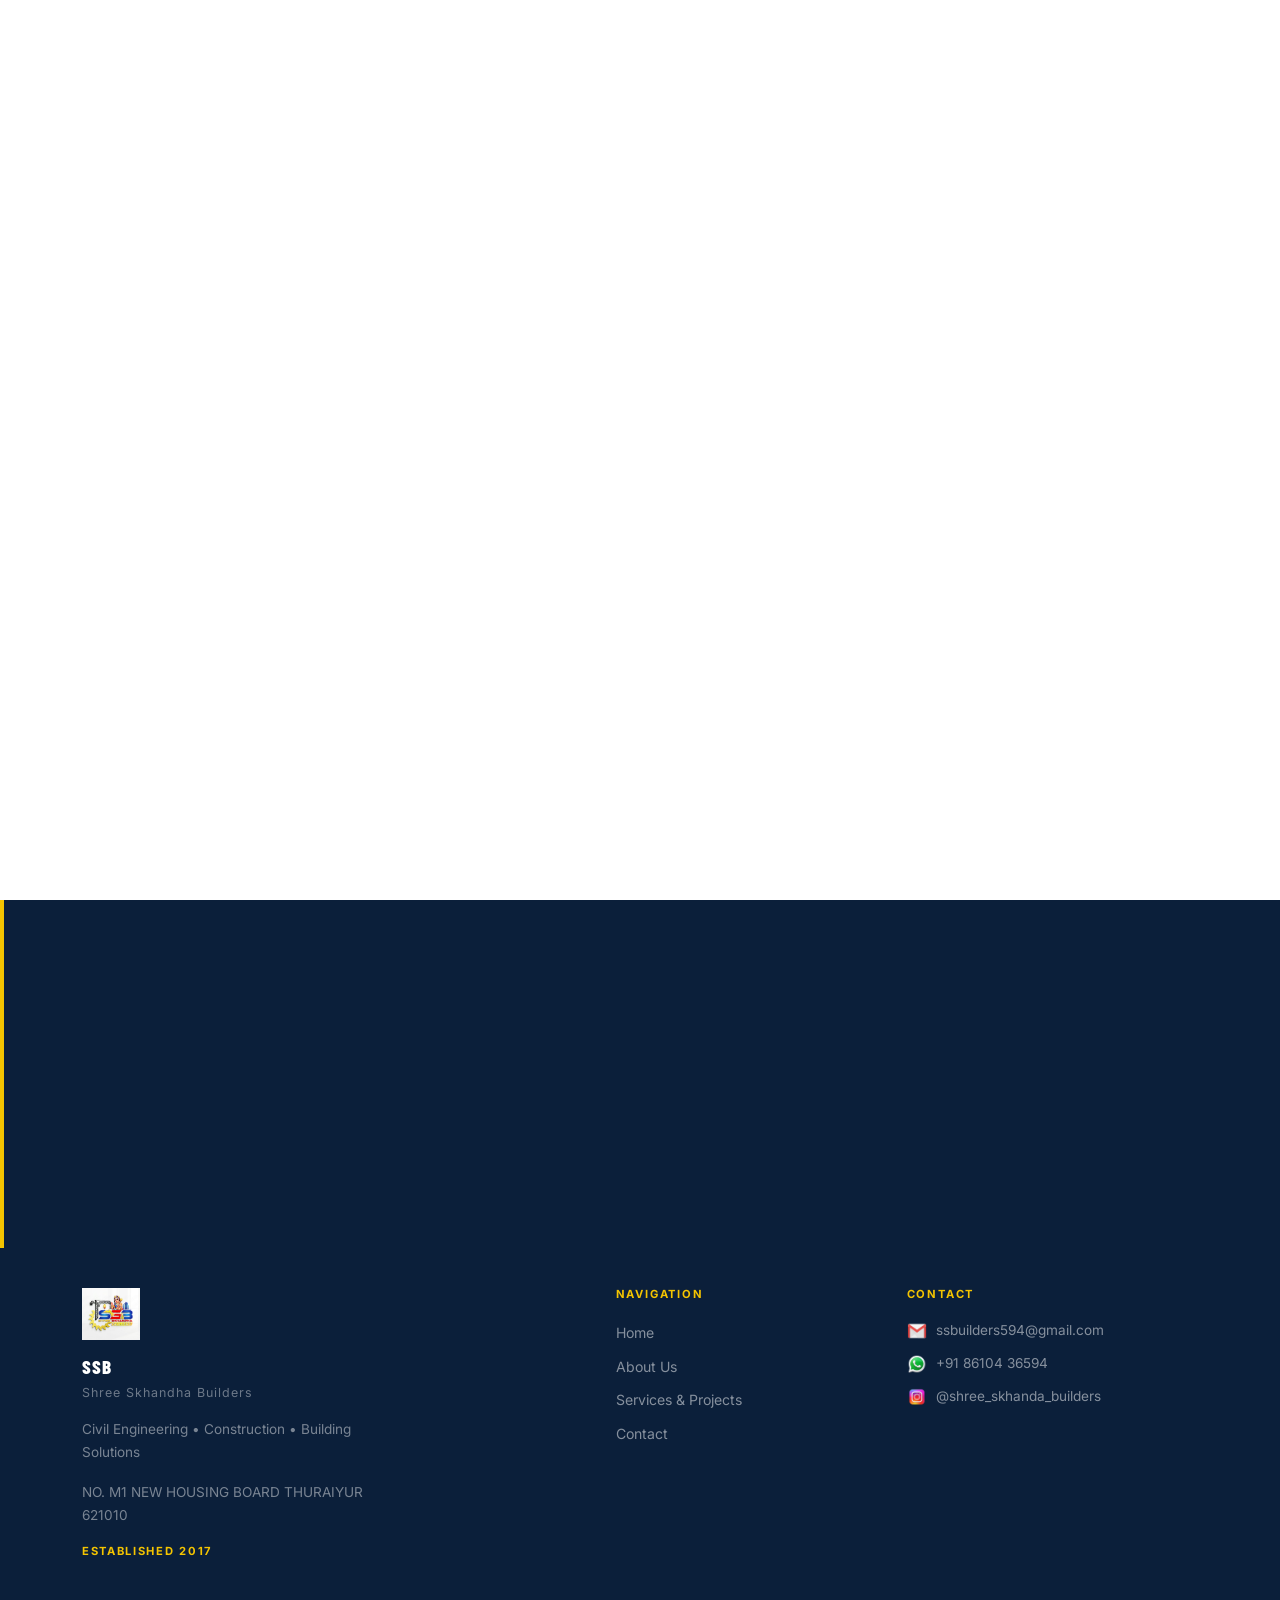
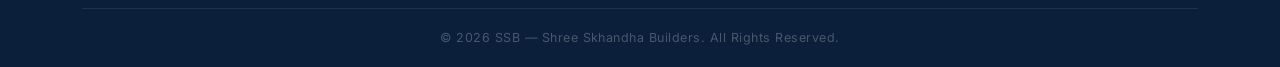
==== commit dbf56b46: "sitemap added seperated file" ====
--- a/index.html
+++ b/index.html
@@ -7,12 +7,6 @@
       SSB — Shree Skhandha Builders | Civil Engineering & Construction
     </title>
 
-    <?xml version="1.0" encoding="UTF-8"?>
-    <urlset xmlns="http://www.sitemaps.org/schemas/sitemap/0.9">
-      <url>
-        <loc>https://ssbconstruction.netlify.app/</loc>
-      </url>
-    </urlset>
 
     <meta
       name="description"
